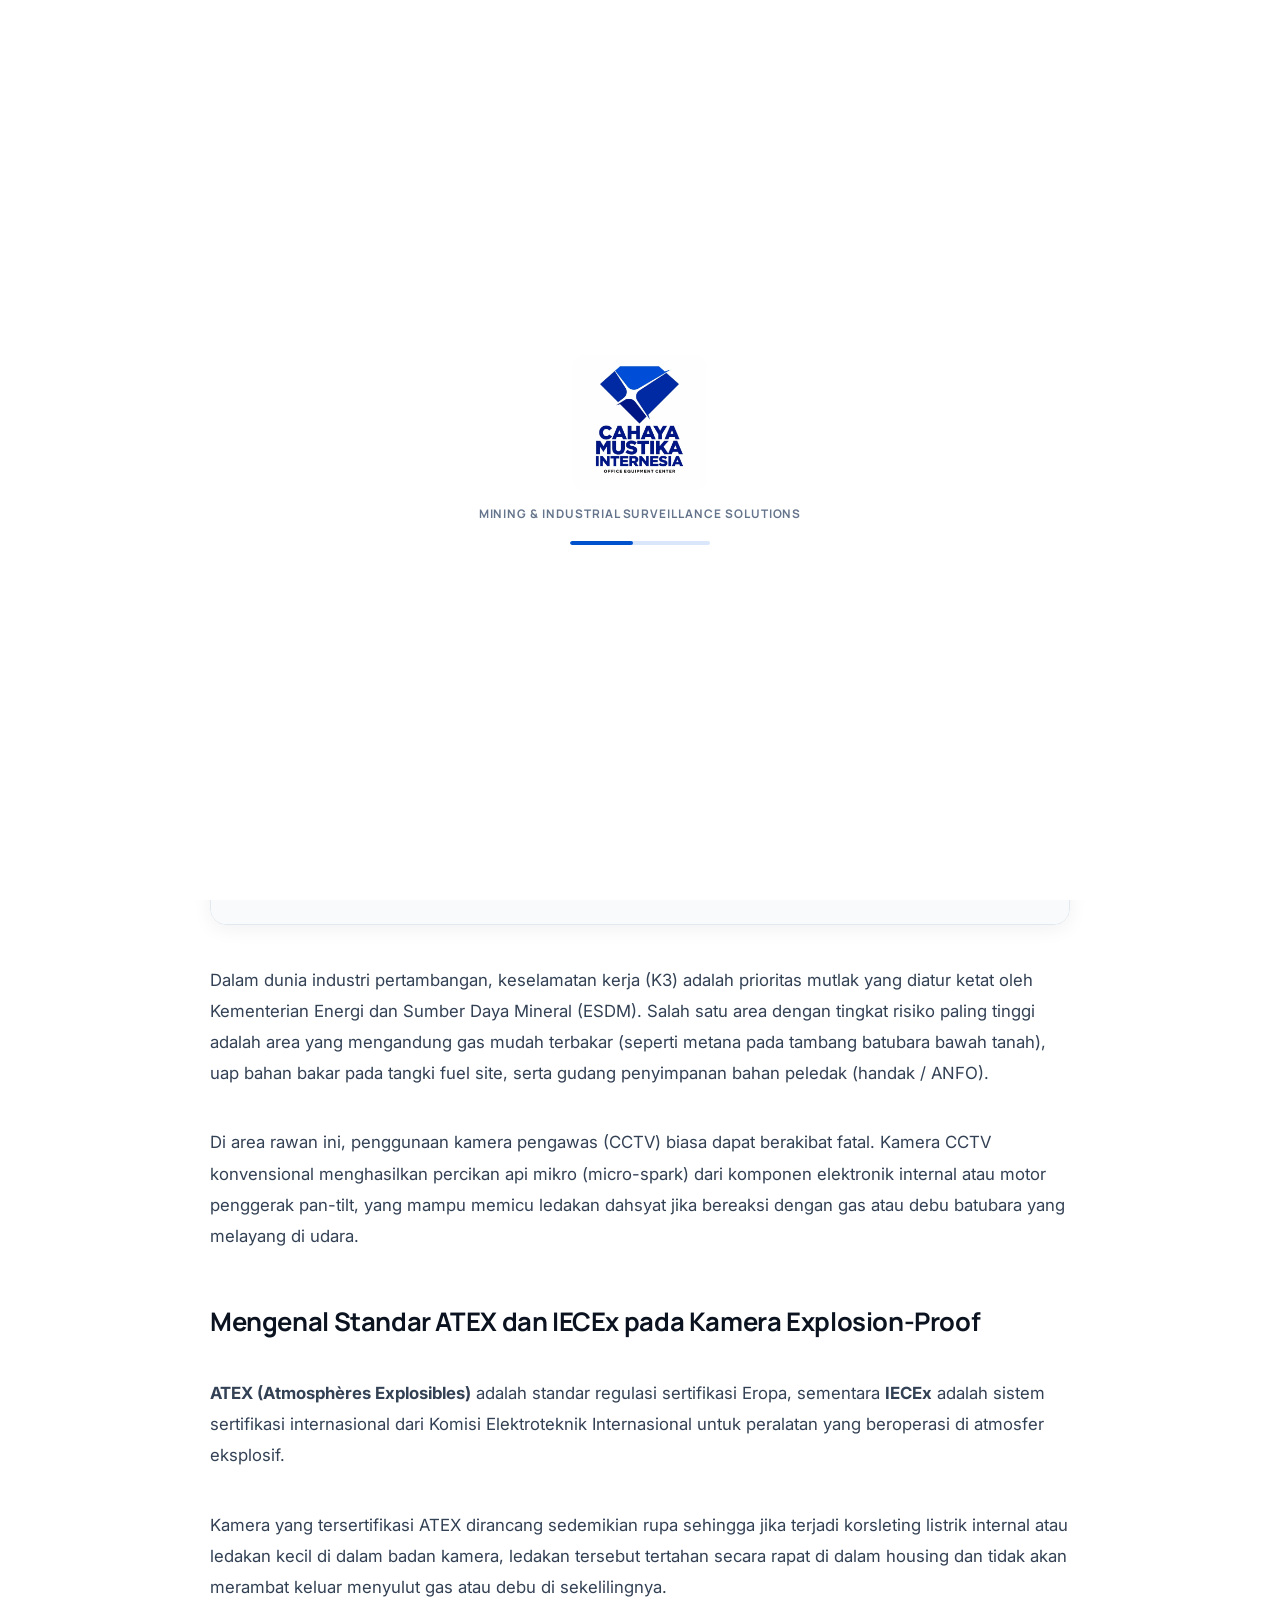
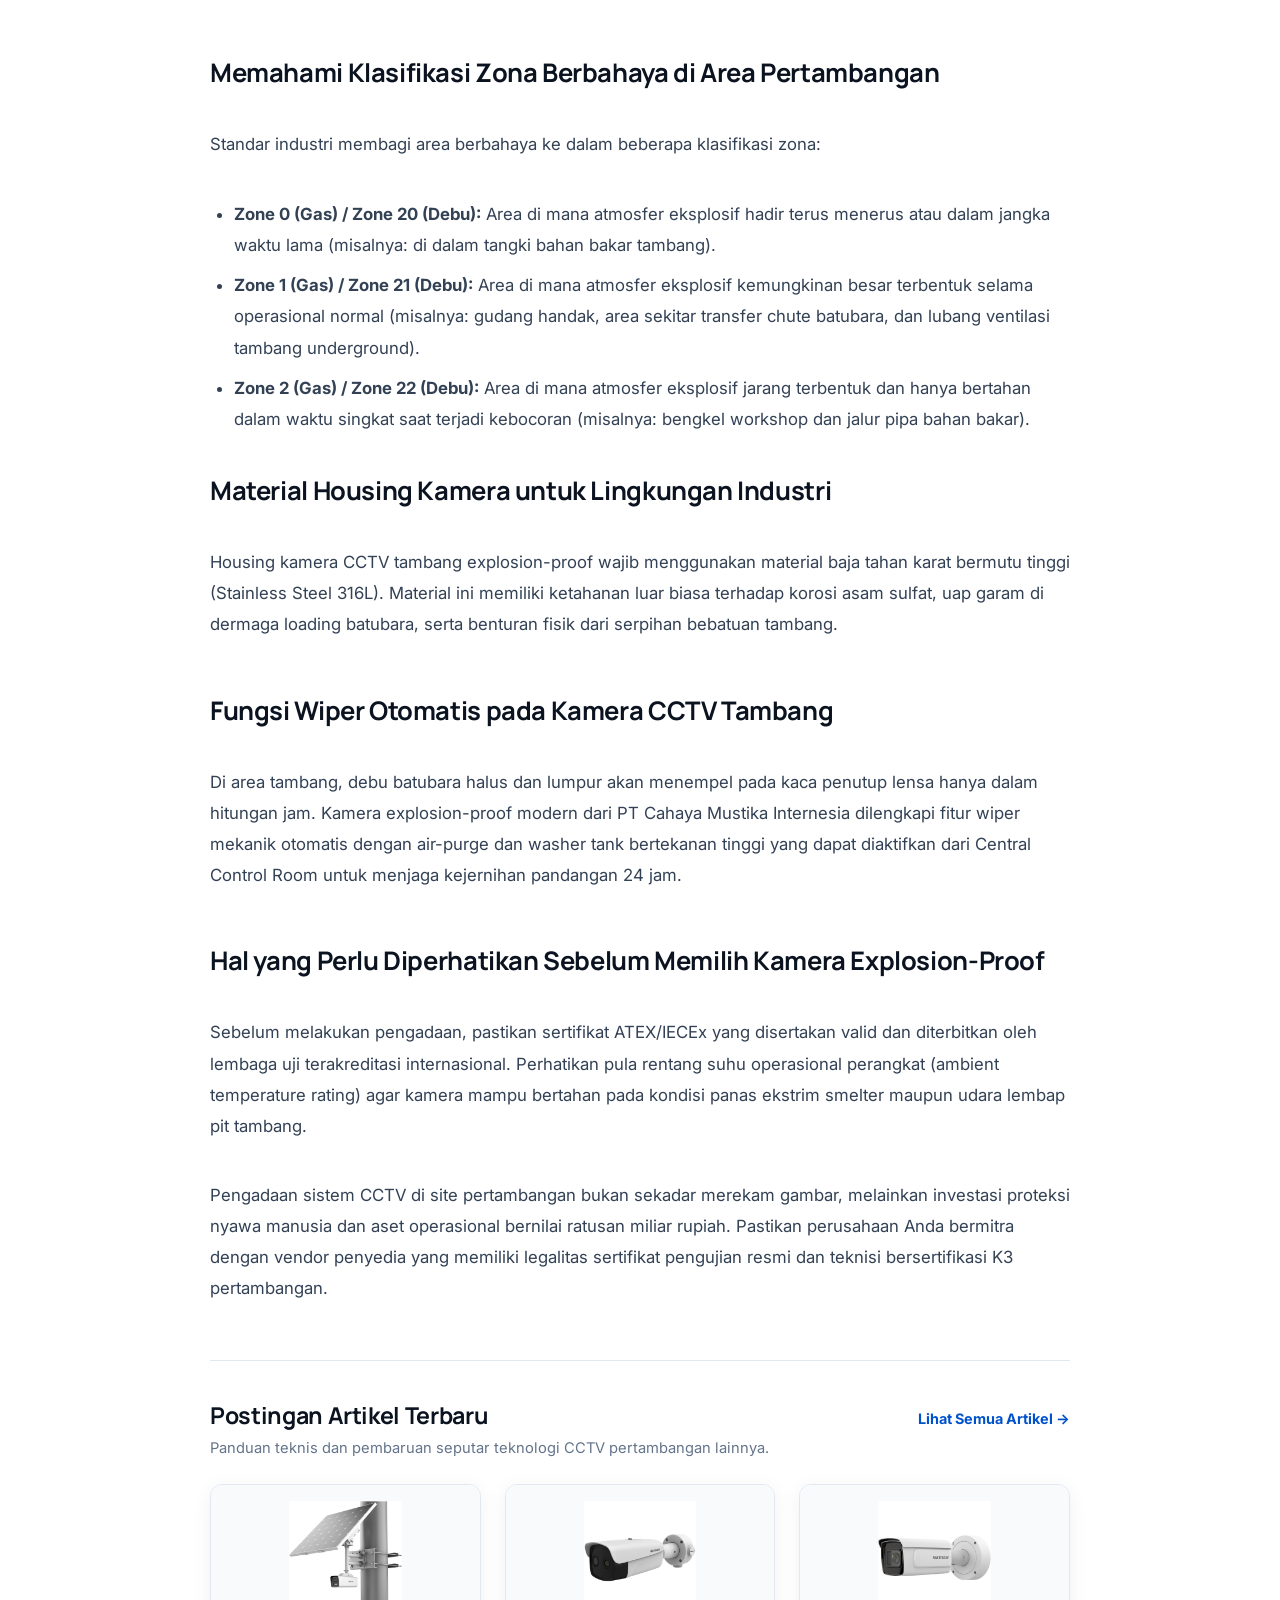
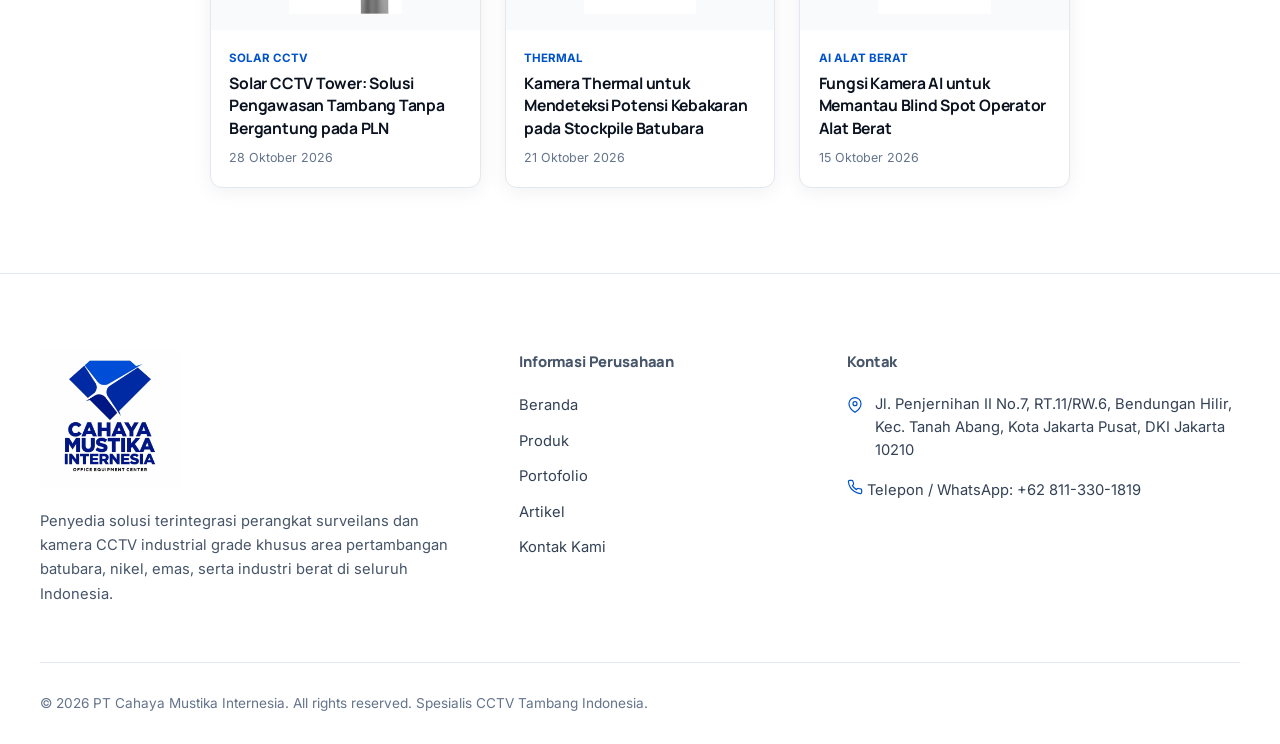
==== article-detail.html @ 7e528f2e "Add files via upload" ====
<!DOCTYPE html>
<html lang="id">
<head>
  <meta charset="UTF-8">
  <meta name="viewport" content="width=device-width, initial-scale=1.0">
  <title>Kamera Explosion-Proof ATEX untuk Area Pertambangan | Cahaya Mustika Internesia</title>
  <meta name="description" content="Pelajari standar ATEX dan IECEx, klasifikasi zona berbahaya, serta faktor pemilihan kamera Explosion-Proof untuk kebutuhan pengawasan pertambangan.">
  <link rel="icon" type="image/webp" href="assets/logo/favicon.webp">
  <link rel="preconnect" href="https://fonts.googleapis.com">
  <link rel="preconnect" href="https://fonts.gstatic.com" crossorigin>
  <link href="https://fonts.googleapis.com/css2?family=Manrope:wght@300;500;600;700;800&family=Inter:wght@400;500;600;700&display=swap" rel="stylesheet">
  <link rel="stylesheet" href="css/style.css">
  <script>try{if(!sessionStorage.getItem("cmiSplashSeen")){document.documentElement.classList.add("show-splash");sessionStorage.setItem("cmiSplashSeen","1")}}catch(e){}</script>

  <link rel="canonical" href="https://evandwika.github.io/website-cctv/article-detail.html">
  <meta name="robots" content="index, follow, max-image-preview:large">
  <meta property="og:locale" content="id_ID">
  <meta property="og:type" content="article">
  <meta property="og:site_name" content="PT Cahaya Mustika Internesia">
  <meta property="og:title" content="Kamera Explosion-Proof ATEX untuk Area Pertambangan | Cahaya Mustika Internesia">
  <meta property="og:description" content="Pelajari standar ATEX dan IECEx, klasifikasi zona berbahaya, serta faktor pemilihan kamera Explosion-Proof untuk kebutuhan pengawasan pertambangan.">
  <meta property="og:url" content="https://evandwika.github.io/website-cctv/article-detail.html">
  <meta property="og:image" content="https://evandwika.github.io/website-cctv/assets/logo/logo-footer.webp">
  <meta name="twitter:card" content="summary">
  <meta name="twitter:title" content="Kamera Explosion-Proof ATEX untuk Area Pertambangan | Cahaya Mustika Internesia">
  <meta name="twitter:description" content="Pelajari standar ATEX dan IECEx, klasifikasi zona berbahaya, serta faktor pemilihan kamera Explosion-Proof untuk kebutuhan pengawasan pertambangan.">

  <script type="application/ld+json">
[
  {
    "@context": "https://schema.org",
    "@type": "Organization",
    "name": "PT Cahaya Mustika Internesia",
    "url": "https://evandwika.github.io/website-cctv/",
    "logo": "https://evandwika.github.io/website-cctv/assets/logo/logo-navbar.webp"
  },
  {
    "@context": "https://schema.org",
    "@type": "WebPage",
    "name": "Kamera Explosion-Proof ATEX untuk Area Pertambangan | Cahaya Mustika Internesia",
    "description": "Pelajari standar ATEX dan IECEx, klasifikasi zona berbahaya, serta faktor pemilihan kamera Explosion-Proof untuk kebutuhan pengawasan pertambangan.",
    "url": "https://evandwika.github.io/website-cctv/article-detail.html",
    "inLanguage": "id-ID",
    "isPartOf": {
      "@type": "WebSite",
      "name": "PT Cahaya Mustika Internesia",
      "url": "https://evandwika.github.io/website-cctv/"
    }
  },
  {
    "@context": "https://schema.org",
    "@type": "Article",
    "headline": "Kamera Explosion-Proof ATEX untuk Area Pertambangan | Cahaya Mustika Internesia",
    "description": "Pelajari standar ATEX dan IECEx, klasifikasi zona berbahaya, serta faktor pemilihan kamera Explosion-Proof untuk kebutuhan pengawasan pertambangan.",
    "mainEntityOfPage": "https://evandwika.github.io/website-cctv/article-detail.html",
    "inLanguage": "id-ID",
    "publisher": {
      "@type": "Organization",
      "name": "PT Cahaya Mustika Internesia",
      "url": "https://evandwika.github.io/website-cctv/"
    }
  }
]
  </script>
</head>
<body>

  <!-- ================= SPLASH SCREEN (Pre-rendered for seamless page transitions) ================= -->
  <div id="splash" class="splash-screen" aria-hidden="true">
    <div class="splash-box">
      <img src="assets/logo/logo-cmi-diamond.webp" alt="PT Cahaya Mustika Internesia" class="splash-logo" width="135" height="135">
      <p class="splash-sub">Mining & Industrial Surveillance Solutions</p>
      <div class="splash-bar"></div>
    </div>
  </div>

  <!-- ================= HEADER / NAVBAR ================= -->
  <header class="nav" id="nav">
    <div class="wrap nav-in">
      <a href="index.html" class="brand" aria-label="PT Cahaya Mustika Internesia">
        <img src="assets/logo/logo-navbar.webp" alt="PT Cahaya Mustika Internesia" class="brand-logo">
      </a>

      <nav class="menu" id="menu" aria-label="Menu utama">
        <a href="index.html">Beranda</a>
        
        <a href="products.html">Produk</a>

        <a href="portfolio.html">Portofolio</a>
        <a href="articles.html" class="active" aria-current="page">Artikel</a>
        <a href="contact.html">Kontak Kami</a>
      </nav>

      <div class="nav-r">
        <a href="https://wa.me/628113301819?text=Halo%20Cahaya%20Mustika%20Internesia,%20saya%20tertarik%20dengan%20produk%20CCTV%20Tambang." target="_blank" rel="noopener noreferrer" class="btn btn-orange nav-cta">
          Konsultasi Sekarang
        </a>
        <button class="burger" id="burger" aria-label="Buka menu" aria-expanded="false">
          <i></i><i></i><i></i>
        </button>
      </div>
    </div>
  </header>

  <main style="padding-top: 72px;">
    <!-- ================= ARTICLE HEADER ================= -->
    <article class="sec">
      <div class="wrap" style="max-width: 860px;">
        <!-- Breadcrumbs -->
        <div style="display: flex; gap: 0.5rem; font-size: 0.85rem; color: var(--mute); margin-bottom: 1.5rem;">
          <a href="index.html">Beranda</a> / <a href="articles.html">Artikel</a> / <span style="color: var(--ink); font-weight: 600;">Standar ATEX CCTV Tambang</span>
        </div>

        <h1 style="font-size: clamp(2rem, 3.5vw, 2.8rem); line-height: 1.25; margin-bottom: 1.25rem;">
          Panduan Memilih Kamera CCTV Explosion-Proof untuk Area Pertambangan
        </h1>

        <div style="display: flex; align-items: center; gap: 1rem; padding-bottom: 1.75rem; border-bottom: 1px solid var(--line); margin-bottom: 2.25rem; font-size: 0.88rem;">
          <div style="width: 44px; height: 44px; border-radius: 50%; background: var(--p); color: #FFFFFF; display: flex; align-items: center; justify-content: center; font-weight: 800; font-family: var(--font-heading);">
            CMI
          </div>
          <div>
            <div style="font-weight: 700; color: var(--ink); font-family: var(--font-heading);">Oleh Tim Engineering Pertambangan PT Cahaya Mustika Internesia</div>
            <div style="color: var(--mute);">Diterbitkan pada 02 November 2026</div>
          </div>
        </div>

        <!-- Featured Image -->
        <div style="border-radius: 16px; overflow: hidden; margin-bottom: 2.5rem; box-shadow: var(--sh); border: 1px solid var(--line);">
          <img src="assets/produk/DS-2DY9236I-CWX(T5316L)/gambar1.webp" class="thumb-product" alt="Kamera CCTV Explosion Proof ATEX Tambang" style="width: 100%; height: auto;" />
        </div>

        <!-- Body Content -->
        <div style="font-size: 1.05rem; line-height: 1.85; color: var(--ink-secondary); display: flex; flex-direction: column; gap: 1.5rem;">
          <p>
            Dalam dunia industri pertambangan, keselamatan kerja (K3) adalah prioritas mutlak yang diatur ketat oleh Kementerian Energi dan Sumber Daya Mineral (ESDM). Salah satu area dengan tingkat risiko paling tinggi adalah area yang mengandung gas mudah terbakar (seperti metana pada tambang batubara bawah tanah), uap bahan bakar pada tangki fuel site, serta gudang penyimpanan bahan peledak (handak / ANFO).
          </p>

          <p>
            Di area rawan ini, penggunaan kamera pengawas (CCTV) biasa dapat berakibat fatal. Kamera CCTV konvensional menghasilkan percikan api mikro (micro-spark) dari komponen elektronik internal atau motor penggerak pan-tilt, yang mampu memicu ledakan dahsyat jika bereaksi dengan gas atau debu batubara yang melayang di udara.
          </p>

          <h2 style="font-size: 1.6rem; color: var(--ink); margin-top: 1rem;">Mengenal Standar ATEX dan IECEx pada Kamera Explosion-Proof</h2>
          <p>
            <strong>ATEX (Atmosphères Explosibles)</strong> adalah standar regulasi sertifikasi Eropa, sementara <strong>IECEx</strong> adalah sistem sertifikasi internasional dari Komisi Elektroteknik Internasional untuk peralatan yang beroperasi di atmosfer eksplosif.
          </p>
          <p>
            Kamera yang tersertifikasi ATEX dirancang sedemikian rupa sehingga jika terjadi korsleting listrik internal atau ledakan kecil di dalam badan kamera, ledakan tersebut tertahan secara rapat di dalam housing dan tidak akan merambat keluar menyulut gas atau debu di sekelilingnya.
          </p>

          <h2 style="font-size: 1.6rem; color: var(--ink); margin-top: 1rem;">Memahami Klasifikasi Zona Berbahaya di Area Pertambangan</h2>
          <p>
            Standar industri membagi area berbahaya ke dalam beberapa klasifikasi zona:
          </p>
          <ul style="padding-left: 1.5rem; display: flex; flex-direction: column; gap: 0.6rem;">
            <li><strong>Zone 0 (Gas) / Zone 20 (Debu):</strong> Area di mana atmosfer eksplosif hadir terus menerus atau dalam jangka waktu lama (misalnya: di dalam tangki bahan bakar tambang).</li>
            <li><strong>Zone 1 (Gas) / Zone 21 (Debu):</strong> Area di mana atmosfer eksplosif kemungkinan besar terbentuk selama operasional normal (misalnya: gudang handak, area sekitar transfer chute batubara, dan lubang ventilasi tambang underground).</li>
            <li><strong>Zone 2 (Gas) / Zone 22 (Debu):</strong> Area di mana atmosfer eksplosif jarang terbentuk dan hanya bertahan dalam waktu singkat saat terjadi kebocoran (misalnya: bengkel workshop dan jalur pipa bahan bakar).</li>
          </ul>

          <h2 style="font-size: 1.6rem; color: var(--ink); margin-top: 1rem;">Material Housing Kamera untuk Lingkungan Industri</h2>
          <p>
            Housing kamera CCTV tambang explosion-proof wajib menggunakan material baja tahan karat bermutu tinggi (Stainless Steel 316L). Material ini memiliki ketahanan luar biasa terhadap korosi asam sulfat, uap garam di dermaga loading batubara, serta benturan fisik dari serpihan bebatuan tambang.
          </p>

          <h2 style="font-size: 1.6rem; color: var(--ink); margin-top: 1rem;">Fungsi Wiper Otomatis pada Kamera CCTV Tambang</h2>
          <p>
            Di area tambang, debu batubara halus dan lumpur akan menempel pada kaca penutup lensa hanya dalam hitungan jam. Kamera explosion-proof modern dari PT Cahaya Mustika Internesia dilengkapi fitur wiper mekanik otomatis dengan air-purge dan washer tank bertekanan tinggi yang dapat diaktifkan dari Central Control Room untuk menjaga kejernihan pandangan 24 jam.
          </p>

          <h2 style="font-size: 1.6rem; color: var(--ink); margin-top: 1rem;">Hal yang Perlu Diperhatikan Sebelum Memilih Kamera Explosion-Proof</h2>
          <p>
            Sebelum melakukan pengadaan, pastikan sertifikat ATEX/IECEx yang disertakan valid dan diterbitkan oleh lembaga uji terakreditasi internasional. Perhatikan pula rentang suhu operasional perangkat (ambient temperature rating) agar kamera mampu bertahan pada kondisi panas ekstrim smelter maupun udara lembap pit tambang.
          </p>
          <p>
            Pengadaan sistem CCTV di site pertambangan bukan sekadar merekam gambar, melainkan investasi proteksi nyawa manusia dan aset operasional bernilai ratusan miliar rupiah. Pastikan perusahaan Anda bermitra dengan vendor penyedia yang memiliki legalitas sertifikat pengujian resmi dan teknisi bersertifikasi K3 pertambangan.
          </p>
        </div>

        <!-- Postingan Artikel Terbaru Section -->
        <div style="margin-top: 3.5rem; padding-top: 2.5rem; border-top: 1px solid var(--line);">
          <div style="display: flex; justify-content: space-between; align-items: baseline; margin-bottom: 1.5rem; flex-wrap: wrap; gap: 0.5rem;">
            <div>
              <h2 style="font-size: 1.45rem; color: var(--ink); margin: 0 0 0.35rem;">Postingan Artikel Terbaru</h2>
              <p style="font-size: 0.92rem; color: var(--mute); margin: 0;">Panduan teknis dan pembaruan seputar teknologi CCTV pertambangan lainnya.</p>
            </div>
            <a href="articles.html" style="font-size: 0.9rem; font-weight: 700; color: #0052CC; text-decoration: none;">
              Lihat Semua Artikel &rarr;
            </a>
          </div>

          <div style="display: grid; grid-template-columns: repeat(auto-fit, minmax(250px, 1fr)); gap: 1.5rem;">
            <!-- Card 1: Solar CCTV -->
            <a href="article-detail.html?slug=solar-cctv-pit-tambang" class="recent-article-card" style="text-decoration: none; background: #FFFFFF; border: 1px solid var(--line); border-radius: 12px; overflow: hidden; display: flex; flex-direction: column; box-shadow: var(--sh);">
              <div style="height: 145px; overflow: hidden; background: #0B1320;">
                <img src="assets/produk/DS-2XS6A47G1-LSC36S80/gambar1.webp" class="thumb-product" alt="Solar CCTV Tower" style="width: 100%; height: 100%; object-fit: cover;" loading="lazy">
              </div>
              <div style="padding: 1.15rem; flex: 1; display: flex; flex-direction: column;">
                <span style="font-size: 0.72rem; font-weight: 700; color: #0052CC; text-transform: uppercase; margin-bottom: 4px;">Solar CCTV</span>
                <h3 style="font-size: 0.98rem; line-height: 1.45; color: var(--ink); margin: 0 0 8px; font-family: var(--font-heading);">Solar CCTV Tower: Solusi Pengawasan Tambang Tanpa Bergantung pada PLN</h3>
                <span style="font-size: 0.78rem; color: var(--mute); margin-top: auto;">28 Oktober 2026</span>
              </div>
            </a>

            <!-- Card 2: Thermal -->
            <a href="article-detail.html?slug=thermal-stockpile-batubara" class="recent-article-card" style="text-decoration: none; background: #FFFFFF; border: 1px solid var(--line); border-radius: 12px; overflow: hidden; display: flex; flex-direction: column; box-shadow: var(--sh);">
              <div style="height: 145px; overflow: hidden; background: #0B1320;">
                <img src="assets/produk/DS-2TD2667T-15P/gambar1.webp" class="thumb-product" alt="Kamera Thermal Stockpile" style="width: 100%; height: 100%; object-fit: cover;" loading="lazy">
              </div>
              <div style="padding: 1.15rem; flex: 1; display: flex; flex-direction: column;">
                <span style="font-size: 0.72rem; font-weight: 700; color: #0052CC; text-transform: uppercase; margin-bottom: 4px;">Thermal</span>
                <h3 style="font-size: 0.98rem; line-height: 1.45; color: var(--ink); margin: 0 0 8px; font-family: var(--font-heading);">Kamera Thermal untuk Mendeteksi Potensi Kebakaran pada Stockpile Batubara</h3>
                <span style="font-size: 0.78rem; color: var(--mute); margin-top: auto;">21 Oktober 2026</span>
              </div>
            </a>

            <!-- Card 3: AI Alat Berat -->
            <a href="article-detail.html?slug=fleet-ai-alat-berat" class="recent-article-card" style="text-decoration: none; background: #FFFFFF; border: 1px solid var(--line); border-radius: 12px; overflow: hidden; display: flex; flex-direction: column; box-shadow: var(--sh);">
              <div style="height: 145px; overflow: hidden; background: #0B1320;">
                <img src="assets/produk/iDS-2CD7A46G0P-IZHS(Y)/gambar1.webp" class="thumb-product" alt="Kamera AI Alat Berat" style="width: 100%; height: 100%; object-fit: cover;" loading="lazy">
              </div>
              <div style="padding: 1.15rem; flex: 1; display: flex; flex-direction: column;">
                <span style="font-size: 0.72rem; font-weight: 700; color: #0052CC; text-transform: uppercase; margin-bottom: 4px;">AI Alat Berat</span>
                <h3 style="font-size: 0.98rem; line-height: 1.45; color: var(--ink); margin: 0 0 8px; font-family: var(--font-heading);">Fungsi Kamera AI untuk Memantau Blind Spot Operator Alat Berat</h3>
                <span style="font-size: 0.78rem; color: var(--mute); margin-top: auto;">15 Oktober 2026</span>
              </div>
            </a>
          </div>
        </div>
      </div>
    </article>
  </main>

  <!-- ================= FOOTER ================= -->
  <footer class="foot">
    <div class="wrap foot-in">
      <div>
        <img src="assets/logo/logo-cmi-diamond.webp" alt="PT Cahaya Mustika Internesia" class="flogo" loading="lazy">
        <p>
          Penyedia solusi terintegrasi perangkat surveilans dan kamera CCTV industrial grade khusus area pertambangan batubara, nikel, emas, serta industri berat di seluruh Indonesia.
        </p>
      </div>

      <div>
        <p class="ftitle">Informasi Perusahaan</p>
        <a href="index.html">Beranda</a>
        <a href="products.html">Produk</a>
        <a href="portfolio.html">Portofolio</a>
        <a href="articles.html">Artikel</a>
        <a href="contact.html">Kontak Kami</a>
      </div>

      <div>
        <p class="ftitle">Kontak</p>
        <div class="ci">
          <svg width="16" height="16" viewBox="0 0 24 24" fill="none" stroke="currentColor" stroke-width="1.8"><path d="M21 10c0 7-9 13-9 13s-9-6-9-13a9 9 0 0 1 18 0z"/><circle cx="12" cy="10" r="3"/></svg>
          <span>Jl. Penjernihan II No.7, RT.11/RW.6, Bendungan Hilir, Kec. Tanah Abang, Kota Jakarta Pusat, DKI Jakarta 10210</span>
        </div>
        <a href="https://wa.me/628113301819" target="_blank" rel="noopener noreferrer" class="ci">
          <svg width="16" height="16" viewBox="0 0 24 24" fill="none" stroke="currentColor" stroke-width="1.8"><path d="M22 16.92v3a2 2 0 0 1-2.18 2 19.79 19.79 0 0 1-8.63-3.07 19.5 19.5 0 0 1-6-6 19.79 19.79 0 0 1-3.07-8.67A2 2 0 0 1 4.11 2h3a2 2 0 0 1 2 1.72 12.84 12.84 0 0 0 .7 2.81 2 2 0 0 1-.45 2.11L8.09 9.91a16 16 0 0 0 6 6l1.27-1.27a2 2 0 0 1 2.11-.45 12.84 12.84 0 0 0 2.81.7A2 2 0 0 1 22 16.92z"/></svg>
          <span>Telepon / WhatsApp: +62 811-330-1819</span>
        </a>
      </div>
    </div>

    <div class="wrap copy">
      <span>&copy; <span id="yr"></span> PT Cahaya Mustika Internesia. All rights reserved. Spesialis CCTV Tambang Indonesia.</span>
    </div>
  </footer>

  <script src="js/splash.js"></script>
  <script src="js/main.js"></script>
</body>
</html>
---- css/style.css ----
/* ==========================================================================
   PT CAHAYA MUSTIKA INTERNESIA - CCTV KHUSUS PERTAMBANGAN
   Sistem Desain Heavy Manufacturing & Industrial Surveillance Technology:
   - Kepercayaan & Kekuatan (Trust & Strength): Deep Industrial Obsidian Titanium (#0B1320)
   - Teknologi & Presisi (Technology & Precision): Engineering Cobalt Blue (#0052CC) & Cyan (#0284C7)
   - Aksi & Visibilitas Keselamatan (Action & Safety Power): Industrial Safety Amber (#D97706 / #EA580C)
   - Permukaan Teknis (Technical Surfaces): Crisp White (#FFFFFF) & Slate (#F8FAFC, #F1F5F9)
   Font: Manrope (Headings) & Inter (Body Text)
   ========================================================================== */


:root {
  /* Surface & Base */
  --bg: #FFFFFF;
  --alt: #F8FAFC;
  --alt-2: #F1F5F9;
  --card: #FFFFFF;
  --card-hover: #FFFFFF;
  --nav: rgba(255, 255, 255, 0.96);

  /* Manufacturing Color Palette: Deep Obsidian Titanium & Professional Slate */
  --ink: #0B1320;             /* Deep Industrial Obsidian for supreme authority & strength */
  --ink-secondary: #334155;   /* High-contrast neutral slate for body text */
  --navy: #0B1320;            /* Heavy Titanium Slate RGB(11, 19, 32) */
  --mute: #64748B;            /* Muted Gray for dates & metadata */
  --line: #E2E8F0;            /* Crisp technical border line */
  --line-strong: #CBD5E1;     /* Reinforced equipment border */

  /* Precision Technology Blue (Matching CMI Blue Diamond & Surveillance Signals) */
  --p: #0052CC;               /* Core Precision Engineering Blue RGB(0, 82, 204) */
  --p2: #0747A6;              /* Deep Engineering Cobalt */
  --p-hover: #003DA5;         /* Deep Hover Blue */
  --tech-cyan: #0284C7;       /* High-Tech Sensor / AI Highlight */
  --tech-glow: #38BDF8;       /* Live Radar / Sensor Glow */
  --soft: #EFF6FF;            /* Soft Precision Blue Surface */
  --soft-border: #BFDBFE;

  /* Accent: Industrial Safety Amber, reserved for primary actions (CTA) */
  --accent: #D97706;
  --accent-hover: #B45309;
  --accent-active: #92400E;
  --accent-shadow: 0 2px 8px rgba(180, 83, 9, 0.18);

  /* Functional Status */
  --wa: #25D366;
  --wa-dark: #1EBE5D;
  --success: #10B981;
  --danger: #EF4444;

  /* Typography */
  --font-heading: 'Manrope', system-ui, -apple-system, BlinkMacSystemFont, "Segoe UI", Roboto, sans-serif;
  --font-body: 'Inter', system-ui, -apple-system, BlinkMacSystemFont, "Segoe UI", Roboto, sans-serif;

  /* UI Tokens */
  --r: 10px;
  --r-lg: 14px;
  --r-pill: 999px;
  --sh-sm: 0 2px 8px rgba(11, 19, 32, 0.04);
  --sh: 0 4px 20px rgba(11, 19, 32, 0.06);
  --sh-lg: 0 16px 36px rgba(0, 82, 204, 0.12);
  --transition: all 0.24s cubic-bezier(0.16, 1, 0.3, 1);
}

/* Base & Reset */
*, *::before, *::after {
  box-sizing: border-box;
  margin: 0;
  padding: 0;
}

html {
  scroll-behavior: smooth;
  scroll-padding-top: 76px;
  font-size: 16px;
}

body {
  font-family: var(--font-body);
  background: var(--bg);
  color: var(--ink-secondary);
  line-height: 1.65;
  overflow-x: hidden;
  -webkit-font-smoothing: antialiased;
}

h1, h2, h3, h4, h5, h6 {
  font-family: var(--font-heading);
  color: var(--ink);
  font-weight: 700;
  line-height: 1.25;
  letter-spacing: -0.015em;
}

p {
  margin-bottom: 0.9rem;
}

p:last-child {
  margin-bottom: 0;
}

img {
  max-width: 100%;
  height: auto;
  display: block;
}

a {
  color: inherit;
  text-decoration: none;
  transition: var(--transition);
}

button, input, select, textarea {
  font: inherit;
  color: inherit;
}

.wrap {
  width: min(1200px, 100% - 40px);
  margin-inline: auto;
}

/* ==========================================================================
   HEADER / NAVBAR (Sticky White Frosted Glass)
   ========================================================================== */
.nav {
  position: fixed;
  top: 0;
  left: 0;
  right: 0;
  z-index: 1000;
  background: var(--nav);
  backdrop-filter: blur(14px);
  -webkit-backdrop-filter: blur(14px);
  border-bottom: 1px solid var(--line);
  box-shadow: none !important;
  transition: border-color 0.25s, background 0.25s;
}

.nav.sc {
  border-color: var(--line);
  box-shadow: none !important;
}

.nav-in {
  display: flex;
  align-items: center;
  justify-content: space-between;
  height: 72px;
  gap: 16px;
}

.brand {
  display: flex;
  align-items: center;
  gap: 12px;
  line-height: 1;
}

.brand-logo {
  display: block;
  width: 168px;
  height: auto;
  max-height: 46px;
  object-fit: contain;
}

.brand-tag {
  display: inline-block;
  font-family: var(--font-heading);
  font-size: 0.72rem;
  font-weight: 800;
  letter-spacing: 0.05em;
  text-transform: uppercase;
  background: var(--alt);
  color: var(--ink);
  border: 1px solid var(--line-strong);
  padding: 3px 8px;
  border-radius: 4px;
}

.menu {
  display: flex;
  align-items: center;
  gap: 6px;
}

.menu > a:not(.btn),
.dd-btn {
  padding: 8px 14px;
  font-size: 0.92rem;
  font-weight: 600;
  color: var(--mute);
  background: transparent !important;
  border: 0;
  cursor: pointer;
  border-radius: 6px;
  box-shadow: none !important;
  transition: color 0.2s;
  display: inline-flex;
  align-items: center;
  gap: 6px;
}

.menu > a:not(.btn):hover,
.dd-btn:hover,
.dd:hover .dd-btn {
  color: var(--p);
  background: transparent !important;
  box-shadow: none !important;
}

.menu > a.active,
.dd-btn.active,
.dd.active > .dd-btn {
  color: var(--p) !important;
  background: transparent !important;
  box-shadow: none !important;
  font-weight: 700;
}

.dd {
  position: relative;
}

.dd-btn svg {
  transition: transform 0.2s;
}

.dd-list {
  position: absolute;
  top: 100%;
  left: 0;
  min-width: 260px;
  padding: 8px;
  background: #FFFFFF;
  border: 1px solid var(--line);
  border-radius: var(--r);
  box-shadow: 0 12px 32px rgba(15, 23, 42, 0.12);
  opacity: 0;
  visibility: hidden;
  transform: translateY(8px);
  transition: all 0.2s ease;
  z-index: 1010;
}

.dd-list a {
  display: flex;
  align-items: center;
  justify-content: space-between;
  padding: 10px 14px;
  font-size: 0.88rem;
  font-weight: 600;
  border-radius: 6px;
  color: var(--ink);
  transition: background 0.2s, color 0.2s;
}

.dd-list a:hover {
  background: var(--soft);
  color: var(--p);
}

.dd:hover .dd-list,
.dd.open .dd-list {
  opacity: 1;
  visibility: visible;
  transform: translateY(4px);
}

.dd:hover .dd-btn svg,
.dd.open .dd-btn svg {
  transform: rotate(180deg);
}

.nav-r {
  display: flex;
  align-items: center;
  gap: 12px;
}

.burger {
  display: none;
  flex-direction: column;
  justify-content: center;
  align-items: center;
  gap: 5px;
  width: 40px;
  height: 40px;
  border-radius: 8px;
  border: 1px solid var(--line);
  background: #FFFFFF;
  cursor: pointer;
  padding: 0;
}

.burger i {
  display: block;
  width: 20px;
  height: 2px;
  background: var(--ink);
  transition: 0.25s;
}

.burger[aria-expanded="true"] i:nth-child(1) {
  transform: translateY(7px) rotate(45deg);
}
.burger[aria-expanded="true"] i:nth-child(2) {
  opacity: 0;
}
.burger[aria-expanded="true"] i:nth-child(3) {
  transform: translateY(-7px) rotate(-45deg);
}

/* ==========================================================================
   BUTTONS (Industrial Safety Amber, Precision Blue, Obsidian Titanium, WhatsApp)
   Sistem Pewarnaan Heavy Manufacturing:
   - Konsultasi Sekarang / Action: Industrial Safety Amber (#D97706 / #EA580C)
   - Lihat Produk / Detail: White Surface, Border & Text Precision Blue (#0052CC)
   - Lihat Proyek / Otoritas: Obsidian Titanium (#0B1320), Hover (#0052CC)
   - WhatsApp: Emerald Official (#25D366), Hover (#1EBE5D)
   ========================================================================== */
.btn {
  display: inline-flex;
  align-items: center;
  justify-content: center;
  gap: 8px;
  padding: 11px 22px;
  border-radius: 8px;
  font-family: var(--font-heading);
  font-size: 0.92rem;
  font-weight: 700;
  border: 1px solid transparent;
  cursor: pointer;
  transition: var(--transition);
  text-align: center;
  white-space: nowrap;
}

.btn:hover {
  transform: translateY(-2px);
}

/* Industrial Safety Amber Primary Button (Manufacturing High-Viz Action) */
.btn-orange,
.btn-primary,
.nav-cta {
  background: var(--accent) !important;
  color: #FFFFFF !important;
  font-weight: 700;
  border: 1px solid transparent;
  box-shadow: 0 2px 8px rgba(180, 83, 9, 0.18);
  transition: all 0.25s ease;
}

.btn-orange:hover,
.btn-primary:hover,
.nav-cta:hover {
  background: var(--accent-hover) !important;
  color: #FFFFFF !important;
  transform: translateY(-2px);
  box-shadow: 0 6px 16px rgba(180, 83, 9, 0.24);
}

.btn-orange:active,
.btn-primary:active,
.nav-cta:active {
  background: var(--accent-active) !important;
  transform: translateY(0);
}

.nav-cta {
  padding: 10px 20px;
  font-size: 0.88rem;
  border-radius: 8px;
}

/* Secondary Hero Button: Transparan dengan Border Putih (Industrial Precision Outline) */
.btn-trans-white {
  background: rgba(255, 255, 255, 0.06);
  color: #FFFFFF;
  border: 1.5px solid rgba(255, 255, 255, 0.85);
  font-weight: 700;
  transition: all 0.25s ease;
}

.btn-trans-white:hover {
  background: rgba(255, 255, 255, 0.16);
  border-color: #FFFFFF;
  color: #FFFFFF;
  transform: translateY(-2px);
}

/* Deep Obsidian Titanium Button (Manufacturing Authority & Proyek) */
.btn-navy {
  background-color: #0B1320 !important;
  color: #FFFFFF !important;
  font-weight: 700;
  border: 1.5px solid #1E293B;
  padding: 12px 28px;
  border-radius: 8px;
  transition: all 0.25s ease;
}

.btn-navy:hover {
  background-color: #0052CC !important;
  border-color: #0052CC !important;
  color: #FFFFFF !important;
  transform: translateY(-2px);
  box-shadow: 0 6px 18px rgba(0, 82, 204, 0.28);
}

/* Button Lihat Produk / Detail (Background Putih, Precision Engineering Blue #0052CC) */
.btn-p,
.btn-detail {
  background: #FFFFFF !important;
  color: #0052CC !important;
  font-weight: 700;
  border: 1.5px solid #0052CC !important;
  box-shadow: 0 2px 6px rgba(0, 82, 204, 0.08);
  transition: all 0.25s ease;
}

.btn-p:hover,
.btn-detail:hover {
  background: #EFF6FF !important;
  color: #0747A6 !important;
  border-color: #0747A6 !important;
  transform: translateY(-2px);
  box-shadow: 0 4px 14px rgba(0, 82, 204, 0.18);
}

.btn-p:active,
.btn-detail:active {
  background: #DBEAFE !important;
  color: #003DA5 !important;
  border-color: #003DA5 !important;
  transform: translateY(0);
}

/* Outline Buttons */
.btn-o {
  background: #FFFFFF;
  border: 1.5px solid var(--p);
  color: var(--p);
  font-weight: 700;
}

.btn-o:hover {
  background: var(--soft);
  border-color: var(--p2);
  color: var(--p2);
  transform: translateY(-2px);
}

.btn-o-gold {
  background: #FFFFFF;
  border: 1.5px solid var(--p);
  color: var(--p);
}

.btn-o-gold:hover {
  background: var(--soft);
  border-color: var(--p2);
  color: var(--p2);
}

/* White Button */
.btn-w {
  background: #FFFFFF;
  color: var(--p);
  box-shadow: 0 6px 18px rgba(0, 0, 0, 0.1);
}

.btn-w:hover {
  background: #F8FAFC;
  color: var(--p2);
}

/* WhatsApp Buttons (PDF: Background #25D366, Teks Putih, Hover Hijau Lebih Gelap) */
.btn-wa {
  background: #25D366;
  color: #FFFFFF;
  box-shadow: 0 4px 14px rgba(37, 211, 102, 0.28);
  transition: all 0.25s ease;
}

.btn-wa:hover {
  background: #128C7E;
  color: #FFFFFF;
  transform: translateY(-2px);
}

.btn-wa-sm {
  background: #25D366;
  color: #FFFFFF;
  border: 1px solid #25D366;
  padding: 8px 16px;
  font-size: 0.86rem;
  border-radius: 6px;
  font-weight: 700;
  display: inline-flex;
  align-items: center;
  gap: 6px;
  transition: all 0.25s ease;
}

.btn-wa-sm:hover {
  background: #128C7E;
  border-color: #128C7E;
  color: #FFFFFF;
  transform: translateY(-2px);
}

.btn-sm {
  padding: 8px 16px;
  font-size: 0.84rem;
}

.nav-cta {
  padding: 9px 18px;
  font-size: 0.88rem;
}

/* ==========================================================================
   TYPOGRAPHY ELEMENTS (Eyebrows, Headings, Subtitles)
   ========================================================================== */
.eyebrow {
  display: inline-flex;
  align-items: center;
  gap: 8px;
  font-family: var(--font-heading);
  font-size: 0.78rem;
  font-weight: 800;
  text-transform: uppercase;
  letter-spacing: 0.08em;
  padding: 5px 14px;
  border-radius: var(--r-pill);
  margin-bottom: 1rem;
}

.eyebrow-blue {
  display: none !important;
}

.eyebrow-gold {
  display: none !important;
}

.eyebrow-hero {
  background: rgba(255, 255, 255, 0.16);
  color: #FFFFFF;
  border: 1px solid rgba(212, 175, 55, 0.5);
  backdrop-filter: blur(6px);
}

.head {
  margin-bottom: 3.5rem;
}

.head.ctr,
.ctr {
  text-align: center;
  max-width: 820px;
  margin-inline: auto;
}

.head h2,
.sec h2 {
  font-size: clamp(2rem, 3.2vw, 2.75rem);
  margin-bottom: 1rem;
}

.sub {
  font-size: 1.05rem;
  color: var(--mute);
  line-height: 1.7;
}

/* ==========================================================================
   PAGE TRANSITION / SPLASH SCREEN (CMI INDUSTRIAL THEME)
   ========================================================================== */
/* Splash only appears on the first page of a visit (class set in <head>) */
#splash,
.splash-screen {
  display: none !important;
}

html.show-splash #splash,
html.show-splash .splash-screen {
  display: flex !important;
  position: fixed;
  inset: 0;
  z-index: 999999;
  background: #FFFFFF;
  align-items: center;
  justify-content: center;
  opacity: 1;
  visibility: visible;
  transition: opacity 0.35s cubic-bezier(0.16, 1, 0.3, 1), visibility 0.35s ease;
  pointer-events: all;
}

#splash.fade-out,
.splash-screen.fade-out {
  opacity: 0;
  visibility: hidden;
  pointer-events: none;
}

.splash-box {
  text-align: center;
  padding: 24px;
  display: flex;
  flex-direction: column;
  align-items: center;
  animation: splashFadeIn 0.35s ease both;
}

.splash-logo {
  width: 135px;
  height: 135px;
  object-fit: contain;
  margin-bottom: 14px;
  display: block;
  border-radius: 12px;
}

.splash-sub {
  font-family: var(--font-heading);
  font-size: 0.74rem;
  font-weight: 700;
  color: var(--mute);
  letter-spacing: 0.08em;
  text-transform: uppercase;
  margin-bottom: 18px;
}

.splash-bar {
  display: block;
  width: 140px;
  height: 4px;
  background: rgba(7, 88, 217, 0.15);
  position: relative;
  overflow: hidden;
  border-radius: 99px;
}

.splash-bar::after {
  content: "";
  position: absolute;
  inset: 0;
  width: 45%;
  background: var(--p);
  border-radius: 99px;
  animation: splashLoad 0.85s ease-in-out infinite;
}

@keyframes splashFadeIn {
  from { opacity: 0; transform: translateY(6px); }
  to { opacity: 1; transform: translateY(0); }
}

@keyframes splashLoad {
  from { transform: translateX(-100%); }
  to { transform: translateX(260%); }
}

@media (prefers-reduced-motion: reduce) {
  .splash-bar::after { animation: none; width: 100%; }
  .splash-box { animation: none; }
}

/* ==========================================================================
   PAGE HEADER / SUBPAGE BANNER (Clean White Theme)
   ========================================================================== */
.page-header {
  background: #FFFFFF;
  color: var(--ink);
  padding: 65px 0 45px;
  border-bottom: 1px solid var(--line);
}

.page-header h1 {
  color: #0B1320 !important;
  font-size: clamp(2.1rem, 3.4vw, 2.85rem);
  font-weight: 800;
  margin-bottom: 0.75rem;
  letter-spacing: -0.02em;
}

.page-header h2 {
  color: #0052CC !important;
  font-size: 1.22rem;
  font-weight: 700;
  margin-bottom: 0.65rem;
}

.page-header .sub {
  color: #475569 !important;
  font-size: 1.02rem;
  max-width: 780px;
  margin-inline: auto;
  line-height: 1.65;
}

/* ==========================================================================
   HERO MINING SECTION (Modern 2-Column Split Showcase)
   ========================================================================== */
.hero-mining {
  position: relative;
  min-height: 88vh;
  padding: 135px 0 95px;
  display: flex;
  align-items: center;
  background-color: #0B1320;
  background-image: 
    linear-gradient(90deg, rgba(11, 19, 32, 0.96) 0%, rgba(11, 19, 32, 0.86) 42%, rgba(11, 19, 32, 0.42) 80%, rgba(11, 19, 32, 0.2) 100%),
    url('../assets/hero/gambar-beranda.webp');
  background-size: cover;
  background-position: center right;
  background-repeat: no-repeat;
  color: #FFFFFF;
  overflow: hidden;
  border-bottom: 1px solid rgba(255, 255, 255, 0.1);
}

.hero-bg-overlay {
  position: absolute;
  inset: 0;
  background: radial-gradient(circle at 80% 20%, rgba(2, 132, 199, 0.15) 0%, transparent 50%),
              radial-gradient(circle at 20% 80%, rgba(0, 82, 204, 0.22) 0%, transparent 60%);
  pointer-events: none;
}

.hero-mining-grid {
  position: relative;
  z-index: 2;
  display: grid;
  grid-template-columns: 1.15fr 0.85fr;
  gap: 3.5rem;
  align-items: center;
}

.hero-content {
  max-width: 860px;
  text-align: left;
  position: relative;
  z-index: 2;
}

.hero-content .hero-pill-badge {
  margin-left: 0;
  margin-right: auto;
  margin-bottom: 1.5rem;
}

.hero-content .hero-main-title {
  text-align: left;
  max-width: 860px;
  font-size: clamp(2.2rem, 3.8vw, 3.4rem);
  line-height: 1.2;
  margin-bottom: 1.35rem;
}

.hero-content .hero-desc {
  text-align: left;
  max-width: 760px;
  margin: 0 0 2.25rem 0;
  font-size: clamp(1rem, 1.5vw, 1.15rem);
  line-height: 1.8;
  color: #CBD5E1;
}

.hero-content .hero-actions-wrap {
  display: flex;
  align-items: center;
  justify-content: flex-start;
  gap: 1.25rem;
  flex-wrap: wrap;
}

.hero-pill-badge {
  display: inline-flex;
  align-items: center;
  gap: 10px;
  background: rgba(255, 255, 255, 0.08);
  border: 1px solid rgba(212, 175, 55, 0.45);
  backdrop-filter: blur(8px);
  padding: 6px 16px;
  border-radius: 999px;
  margin-bottom: 1.35rem;
  box-shadow: 0 4px 15px rgba(0, 0, 0, 0.15);
}

.pulsing-status-dot {
  width: 9px;
  height: 9px;
  background-color: #22C55E;
  border-radius: 50%;
  box-shadow: 0 0 0 0 rgba(34, 197, 94, 0.7);
  animation: pulseGreen 1.8s infinite;
}

@keyframes pulseGreen {
  0% { transform: scale(0.95); box-shadow: 0 0 0 0 rgba(34, 197, 94, 0.7); }
  70% { transform: scale(1); box-shadow: 0 0 0 8px rgba(34, 197, 94, 0); }
  100% { transform: scale(0.95); box-shadow: 0 0 0 0 rgba(34, 197, 94, 0); }
}

.hero-pill-text {
  font-family: var(--font-heading);
  font-size: 0.82rem;
  font-weight: 700;
  color: #F8FAFC;
  letter-spacing: 0.04em;
}

.hero-main-title {
  color: #FFFFFF;
  font-size: clamp(2.2rem, 3.8vw, 3.3rem);
  font-weight: 800;
  line-height: 1.18;
  margin-bottom: 1.25rem;
  letter-spacing: -0.02em;
}

.hero-desc {
  font-size: 1.08rem;
  line-height: 1.78;
  color: #CBD5E1;
  margin-bottom: 2rem;
  max-width: 650px;
}

.hero-actions-wrap {
  display: flex;
  gap: 14px;
  flex-wrap: wrap;
  align-items: center;
  margin-bottom: 0;
}

.hero-btn-cta {
  padding: 13px 24px;
  font-size: 0.95rem;
  border-radius: 8px;
  display: inline-flex;
  align-items: center;
  gap: 10px;
}

.hero-btn-explore {
  padding: 13px 22px;
  font-size: 0.95rem;
  border-radius: 8px;
  display: inline-flex;
  align-items: center;
  gap: 8px;
}

/* Right Visual Showcase Panel */
.hero-visual-side {
  position: relative;
}

.hero-showcase-panel {
  background: rgba(11, 19, 32, 0.88);
  border: 1.5px solid rgba(2, 132, 199, 0.35);
  border-radius: 16px;
  overflow: hidden;
  box-shadow: 0 20px 45px rgba(0, 0, 0, 0.45), 0 0 35px rgba(0, 82, 204, 0.22);
  backdrop-filter: blur(12px);
}

.hero-panel-image {
  position: relative;
  height: 260px;
  overflow: hidden;
}

.hero-panel-image img {
  width: 100%;
  height: 100%;
  object-fit: cover;
  transition: transform 0.6s ease;
}

.hero-showcase-panel:hover .hero-panel-image img {
  transform: scale(1.04);
}

.hero-image-overlay-info {
  position: absolute;
  bottom: 0;
  left: 0;
  right: 0;
  padding: 12px 16px;
  background: linear-gradient(180deg, transparent 0%, rgba(11, 19, 32, 0.94) 100%);
  display: flex;
  flex-direction: column;
  gap: 2px;
}

.overlay-tag {
  font-family: var(--font-heading);
  font-size: 0.84rem;
  font-weight: 800;
  color: #38BDF8;
  letter-spacing: 0.02em;
}

.overlay-coord {
  font-size: 0.76rem;
  color: #E2E8F0;
}

.hero-panel-specs {
  display: grid;
  grid-template-columns: 1fr 1fr;
  gap: 1px;
  background: rgba(255, 255, 255, 0.08);
}

.h-spec-box {
  background: rgba(11, 19, 32, 0.95);
  padding: 14px 16px;
  display: flex;
  align-items: flex-start;
  gap: 12px;
}

.h-spec-box svg {
  color: #38BDF8;
  stroke: #38BDF8;
  flex-shrink: 0;
  margin-top: 2px;
}

.h-spec-box strong {
  display: block;
  font-family: var(--font-heading);
  font-size: 0.86rem;
  color: #FFFFFF;
  font-weight: 800;
  margin-bottom: 2px;
}

.h-spec-box span {
  display: block;
  font-size: 0.74rem;
  color: #94A3B8;
  line-height: 1.35;
}

/* ==========================================================================
   SECTIONS & SURFACES
   ========================================================================== */
.sec {
  padding: 85px 0;
}

.sec.alt {
  background: var(--alt);
  border-top: 1px solid var(--line);
  border-bottom: 1px solid var(--line);
}

.sec.gold-soft {
  background: var(--alt);
  border-top: 1px solid var(--line-strong);
  border-bottom: 1px solid var(--line-strong);
}

/* ==========================================================================
   PRODUCT CARDS & GRID (Crisp, Elegant, High-Contrast & Structured)
   ========================================================================== */
.pgrid {
  display: grid;
  grid-template-columns: repeat(3, 1fr);
  gap: 2rem;
  margin-top: 2.5rem;
  align-items: stretch;
}

.product-card {
  background: #FFFFFF;
  border: 1.5px solid #E2E8F0;
  border-radius: 16px;
  overflow: hidden;
  display: flex;
  flex-direction: column;
  height: 100%;
  transition: transform 0.28s cubic-bezier(0.16, 1, 0.3, 1),
              box-shadow 0.28s cubic-bezier(0.16, 1, 0.3, 1),
              border-color 0.25s ease;
  box-shadow: 0 4px 18px rgba(7, 26, 54, 0.05);
  position: relative;
}

.product-card:hover {
  transform: translateY(-6px);
  border-color: #0052CC;
  box-shadow: 0 20px 42px -6px rgba(11, 19, 32, 0.12), 0 8px 16px -4px rgba(0, 82, 204, 0.08);
}

.product-image-box {
  position: relative;
  height: 230px;
  width: 100%;
  background: #FFFFFF;
  overflow: hidden;
  border-bottom: 1px solid #E2E8F0;
  display: flex;
  align-items: center;
  justify-content: center;
  padding: 14px;
}

.product-image-box img {
  max-width: 100%;
  max-height: 100%;
  width: auto;
  height: auto;
  object-fit: contain;
  transition: transform 0.45s cubic-bezier(0.16, 1, 0.3, 1);
}

.product-card:hover .product-image-box img {
  transform: scale(1.08);
}

.product-badge-overlay {
  display: none !important;
}

.product-body {
  padding: 1.5rem 1.4rem;
  display: flex;
  flex-direction: column;
  flex-grow: 1;
}

.product-header-meta {
  display: flex;
  align-items: center;
  justify-content: space-between;
  gap: 8px;
  flex-wrap: wrap;
  margin-bottom: 0.75rem;
}

.product-mining-tag {
  display: inline-flex;
  align-items: center;
  gap: 6px;
  font-family: var(--font-heading);
  font-size: 0.74rem;
  font-weight: 700;
  color: #0052CC;
  background: #EFF6FF;
  border: 1px solid #BFDBFE;
  padding: 4px 11px;
  border-radius: 999px;
  letter-spacing: 0.03em;
  margin-bottom: 0;
  width: fit-content;
  text-transform: uppercase;
}

/* Product Card Model & Name Layout */
.product-model {
  font-family: var(--font-heading);
  font-size: 1.16rem;
  font-weight: 800;
  color: #0B1320;
  line-height: 1.35;
  margin-top: 0.2rem;
  margin-bottom: 0.35rem;
  letter-spacing: 0.01em;
  transition: color 0.2s ease;
}

.product-card:hover .product-model {
  color: #0052CC;
}

.product-name,
.product-title {
  font-size: 0.94rem;
  font-weight: 600;
  color: #475569;
  line-height: 1.45;
  margin-bottom: 0.95rem;
  min-height: 2.75rem;
  display: -webkit-box;
  -webkit-line-clamp: 3;
  -webkit-box-orient: vertical;
  overflow: hidden;
  transition: color 0.2s ease;
}

.product-card:hover .product-name,
.product-card:hover .product-title {
  color: #1E293B;
}

/* Detail Page Header Meta */
.detail-header-meta {
  display: flex;
  align-items: center;
  gap: 10px;
  flex-wrap: wrap;
  margin-bottom: 0.65rem;
}

/* ==========================================================================
   PRODUCT DETAIL GALLERY SLIDER & VIEWER
   ========================================================================== */
.product-gallery-box {
  display: flex;
  flex-direction: column;
  gap: 12px;
}

.gallery-main-view {
  position: relative;
  background: #FFFFFF;
  border: 1.5px solid #E2E8F0;
  border-radius: 16px;
  overflow: hidden;
  height: 420px;
  display: flex;
  align-items: center;
  justify-content: center;
  box-shadow: 0 4px 20px rgba(11, 19, 32, 0.05);
  padding: 1.5rem;
}

.gallery-main-view img {
  max-width: 100%;
  max-height: 100%;
  width: auto;
  height: auto;
  object-fit: contain;
  display: block;
  transition: opacity 0.2s ease-in-out;
}

.gallery-nav-btn {
  position: absolute;
  top: 50%;
  transform: translateY(-50%);
  width: 44px;
  height: 44px;
  border-radius: 50%;
  background: rgba(255, 255, 255, 0.94);
  backdrop-filter: blur(8px);
  -webkit-backdrop-filter: blur(8px);
  border: 1.5px solid #E2E8F0;
  color: #0B1320;
  display: flex;
  align-items: center;
  justify-content: center;
  cursor: pointer;
  box-shadow: 0 4px 14px rgba(11, 19, 32, 0.12);
  transition: all 0.24s cubic-bezier(0.16, 1, 0.3, 1);
  z-index: 5;
  padding: 0;
  outline: none;
}

.gallery-nav-prev {
  left: 14px;
}

.gallery-nav-next {
  right: 14px;
}

.gallery-nav-btn:hover {
  background: #0052CC;
  border-color: #0052CC;
  color: #FFFFFF;
  transform: translateY(-50%) scale(1.08);
  box-shadow: 0 6px 20px rgba(0, 82, 204, 0.35);
}

.gallery-nav-btn:focus-visible {
  outline: 3px solid #0052CC;
  outline-offset: 2px;
}

.gallery-counter-badge {
  position: absolute;
  bottom: 14px;
  right: 14px;
  z-index: 4;
  background: rgba(11, 19, 32, 0.82);
  backdrop-filter: blur(6px);
  -webkit-backdrop-filter: blur(6px);
  color: #FFFFFF;
  font-family: var(--font-heading);
  font-size: 0.78rem;
  font-weight: 700;
  padding: 4px 10px;
  border-radius: 999px;
  border: 1px solid rgba(255, 255, 255, 0.2);
  pointer-events: none;
  letter-spacing: 0.05em;
}

.gallery-thumbs-row {
  display: flex;
  align-items: center;
  gap: 10px;
  overflow-x: auto;
  padding: 4px 2px;
}

.gallery-thumb-item {
  flex: 0 0 68px;
  width: 68px;
  height: 68px;
  background: #FFFFFF;
  border: 2px solid #E2E8F0;
  border-radius: 10px;
  overflow: hidden;
  padding: 4px;
  cursor: pointer;
  transition: all 0.2s ease;
  outline: none;
  display: flex;
  align-items: center;
  justify-content: center;
}

.gallery-thumb-item img {
  width: 100%;
  height: 100%;
  object-fit: contain;
  display: block;
}

.gallery-thumb-item:hover {
  border-color: #94A3B8;
  transform: translateY(-2px);
}

.gallery-thumb-item.active {
  border-color: #0052CC;
  box-shadow: 0 0 0 2px rgba(0, 82, 204, 0.25);
  transform: translateY(-2px);
}

.detail-product-model {
  font-family: var(--font-heading);
  font-size: clamp(2rem, 3.2vw, 2.6rem);
  font-weight: 800;
  color: #0B1320;
  line-height: 1.22;
  margin-top: 0.25rem;
  margin-bottom: 0.45rem;
  letter-spacing: 0.01em;
}

.detail-product-name {
  font-family: var(--font-heading);
  font-size: clamp(1.15rem, 1.8vw, 1.38rem);
  font-weight: 700;
  color: #0052CC;
  line-height: 1.38;
  margin-bottom: 1.25rem;
}

.product-mining-tag::before {
  content: '';
  width: 6px;
  height: 6px;
  border-radius: 50%;
  background: #0052CC;
  display: inline-block;
}

.product-specs-list {
  list-style: none;
  display: flex;
  flex-direction: column;
  gap: 0.65rem;
  margin-bottom: 1.35rem;
  background: #F8FAFC;
  border: 1px solid #E2E8F0;
  border-radius: 10px;
  padding: 12px 14px;
  flex-grow: 1;
}

.spec-item {
  display: flex;
  align-items: flex-start;
  gap: 9px;
  font-size: 0.86rem;
  color: #334155;
  font-weight: 500;
  line-height: 1.45;
}

.spec-item svg,
#detailSpecsList svg,
.after-sales-list svg {
  flex-shrink: 0;
  margin-top: 2px;
  width: 15px;
  height: 15px;
  color: #0052CC;
  stroke: #0052CC;
  stroke-width: 2.6;
}

.product-footer {
  margin-top: auto;
  padding-top: 0.5rem;
}

.product-footer .btn {
  width: 100%;
  text-align: center;
  justify-content: center;
  display: inline-flex;
  align-items: center;
  gap: 8px;
  background: #FFFFFF !important;
  color: #0052CC !important;
  border: 1.5px solid #0052CC !important;
  font-weight: 700;
  padding: 11px 18px;
  border-radius: 9px;
  font-size: 0.92rem;
  box-shadow: 0 2px 6px rgba(0, 82, 204, 0.08);
  transition: all 0.25s cubic-bezier(0.16, 1, 0.3, 1);
}

.product-footer .btn:hover {
  background: #EFF6FF !important;
  color: #0747A6 !important;
  border-color: #0747A6 !important;
  transform: translateY(-2px);
  box-shadow: 0 6px 18px rgba(0, 82, 204, 0.22);
}

.product-footer .btn:active {
  background: #DBEAFE !important;
  transform: translateY(0);
}

.more {
  width: 100%;
  display: flex;
  justify-content: center;
  align-items: center;
  text-align: center;
  margin-top: 3.5rem;
}

.more .btn {
  margin: 0 auto;
  background: var(--accent) !important;
  color: #FFFFFF !important;
  border: 1px solid transparent;
  padding: 12px 28px;
  border-radius: 8px;
  font-weight: 700;
  box-shadow: 0 2px 8px rgba(180, 83, 9, 0.18);
  transition: all 0.25s ease;
}

.more .btn:hover {
  background: var(--accent-hover) !important;
  color: #FFFFFF !important;
  transform: translateY(-2px);
  box-shadow: 0 6px 16px rgba(180, 83, 9, 0.24);
}

.more .btn:active {
  background: var(--accent-active) !important;
  transform: translateY(0);
}

/* ==========================================================================
   MINING SECTORS GRID (jualsmartboardjakarta sector-card style)
   ========================================================================== */
.sector-grid {
  display: grid;
  grid-template-columns: repeat(3, 1fr);
  gap: 1.75rem;
  margin-top: 2.5rem;
}

.sector-card {
  background: #FFFFFF;
  border: 1.5px solid #CBD5E1;
  border-radius: 14px;
  padding: 2.25rem 1.85rem;
  position: relative;
  transition: var(--transition);
  box-shadow: 0 4px 18px rgba(11, 19, 32, 0.06);
  display: flex;
  flex-direction: column;
  overflow: hidden;
}

.sector-card::before {
  content: '';
  position: absolute;
  top: 0;
  left: 0;
  right: 0;
  height: 4px;
  background: #0052CC;
  opacity: 0;
  transition: opacity 0.25s ease;
}

.sector-card:hover {
  transform: translateY(-6px);
  border-color: #0052CC;
  box-shadow: 0 16px 36px rgba(11, 19, 32, 0.12);
}

.sector-card:hover::before {
  opacity: 1;
}

.sector-header {
  display: flex;
  align-items: center;
  justify-content: space-between;
  margin-bottom: 1.25rem;
}

.sector-number {
  font-family: var(--font-heading);
  font-size: 1.35rem;
  font-weight: 800;
  color: var(--ink);
  line-height: 1;
}

.sector-icon-box {
  width: 44px;
  height: 44px;
  border-radius: 10px;
  background: var(--soft);
  color: var(--p);
  display: flex;
  align-items: center;
  justify-content: center;
  transition: var(--transition);
}

.sector-card:hover .sector-icon-box {
  background: var(--p);
  color: #FFFFFF;
  transform: scale(1.05);
}

.sector-card h3 {
  font-size: 1.25rem;
  margin-bottom: 0.75rem;
}

.sector-card p {
  font-size: 0.92rem;
  line-height: 1.65;
  color: var(--mute);
  margin-bottom: 1.25rem;
  flex-grow: 1;
}

.sector-features-list {
  list-style: none;
  display: flex;
  flex-direction: column;
  gap: 0.45rem;
  padding-top: 0.9rem;
  border-top: 1px dashed var(--line);
}

.sector-feature-item {
  display: flex;
  align-items: center;
  gap: 6px;
  font-size: 0.82rem;
  color: var(--ink-secondary);
  font-weight: 500;
}

.sector-feature-item svg {
  color: var(--accent);
  flex-shrink: 0;
}

/* ==========================================================================
   CHOOSING & ENGINEERING WORKFLOW (jualsmartboardjakarta style)
   ========================================================================== */
.choosing-section {
  background: #FFFFFF;
}

/* Editorial layout: sticky intro on the left, numbered list with hairlines on the right */
.choosing-layout {
  display: grid;
  grid-template-columns: 5fr 7fr;
  gap: 4.5rem;
  align-items: start;
}

.choosing-copy {
  position: sticky;
  top: 110px;
}

.choosing-eyebrow {
  display: block;
  font-family: var(--font-heading);
  font-size: 0.75rem;
  font-weight: 700;
  letter-spacing: 0.14em;
  text-transform: uppercase;
  color: var(--accent);
  margin-bottom: 0.9rem;
}

.choosing-copy h2 {
  font-size: clamp(2rem, 3.4vw, 2.65rem);
  line-height: 1.18;
  letter-spacing: -0.02em;
  margin-bottom: 1.2rem;
}

.choosing-copy p.sub {
  margin-bottom: 2rem;
}

.choosing-steps {
  display: flex;
  flex-direction: column;
  border-top: 1px solid var(--line);
}

.choosing-step {
  display: grid;
  grid-template-columns: 88px 1fr;
  gap: 1.25rem;
  padding: 1.9rem 0;
  border-bottom: 1px solid var(--line);
}

.choosing-step .step-num {
  font-family: var(--font-heading);
  font-size: 2.9rem;
  font-weight: 300;
  line-height: 1;
  letter-spacing: -0.03em;
  color: var(--accent);
  transition: transform 0.3s ease;
}

.choosing-step:hover .step-num {
  transform: translateX(4px);
}

.choosing-step h3 {
  font-size: 1.15rem;
  line-height: 1.4;
  margin-bottom: 0.5rem;
}

.choosing-step p {
  font-size: 0.94rem;
  color: var(--mute);
  line-height: 1.7;
  margin: 0;
}

@media (max-width: 992px) {
  .choosing-copy {
    position: static;
  }
}

@media (max-width: 640px) {
  .choosing-step {
    grid-template-columns: 56px 1fr;
    gap: 0.75rem;
    padding: 1.5rem 0;
  }
  .choosing-step .step-num {
    font-size: 2.1rem;
  }
}

/* ==========================================================================
   WHY CHOOSE US / STANDAR TEKNIK TAMBANG
   ========================================================================== */
.why-grid {
  display: grid;
  grid-template-columns: repeat(4, 1fr);
  gap: 1.5rem;
  margin-top: 2.5rem;
}

.why-card {
  background: #FFFFFF;
  border: 1.5px solid #CBD5E1;
  border-radius: 14px;
  padding: 2.25rem 1.65rem;
  text-align: center;
  transition: var(--transition);
  box-shadow: 0 4px 18px rgba(11, 19, 32, 0.06);
}

.why-card:hover {
  transform: translateY(-6px);
  border-color: #0052CC;
  box-shadow: 0 16px 36px rgba(11, 19, 32, 0.12);
}

.why-icon-box {
  width: 58px;
  height: 58px;
  border-radius: 14px;
  background: #EFF6FF;
  color: #0052CC;
  border: 1.5px solid #BFDBFE;
  display: flex;
  align-items: center;
  justify-content: center;
  margin: 0 auto 1.25rem;
  transition: var(--transition);
}

.why-card:hover .why-icon-box {
  background: #0052CC;
  color: #FFFFFF;
  border-color: #0052CC;
  transform: scale(1.08);
}

.why-card h3 {
  font-family: var(--font-heading);
  font-size: 1.18rem;
  font-weight: 800;
  color: #0B1320;
  margin-bottom: 0.75rem;
}

.why-card p {
  font-size: 0.9rem;
  color: #475569;
  line-height: 1.6;
}

/* ==========================================================================
   FAQ ACCORDION (jualsmartboardjakarta style)
   ========================================================================== */
.faq {
  max-width: 860px;
  margin-inline: auto;
}

.faq-i {
  border-bottom: 1px solid var(--line);
}

.faq-i:first-child {
  border-top: 1px solid var(--line);
}

.faq-q {
  width: 100%;
  display: flex;
  align-items: center;
  justify-content: space-between;
  padding: 1.25rem 0.5rem;
  background: none;
  border: 0;
  cursor: pointer;
  font-family: var(--font-heading);
  font-size: 1.05rem;
  font-weight: 700;
  color: var(--ink);
  text-align: left;
  gap: 16px;
  transition: color 0.2s;
}

.faq-q:hover {
  color: var(--p);
}

.faq-q svg {
  flex-shrink: 0;
  transition: transform 0.25s ease;
  color: var(--accent);
}

.faq-a {
  max-height: 0;
  overflow: hidden;
  transition: max-height 0.35s ease;
}

.faq-a > div {
  padding: 0 0.5rem 1.4rem;
  font-size: 0.94rem;
  line-height: 1.7;
  color: var(--mute);
}

.faq-i.active .faq-a,
.faq-i.open .faq-a {
  max-height: 350px;
}

.faq-i.active .faq-q svg,
.faq-i.open .faq-q svg {
  transform: rotate(180deg);
}

/* ==========================================================================
   CTA BANNER (Deep Titanium Manufacturing Theme)
   ========================================================================== */
.cta {
  background: #0B1320;
  background-image: linear-gradient(135deg, #0B1320 0%, #0F172A 50%, #111C2E 100%);
  color: #FFFFFF;
  padding: 75px 0;
  position: relative;
  overflow: hidden;
  border-top: 1px solid rgba(255, 255, 255, 0.08);
}

.cta::before {
  content: '';
  position: absolute;
  top: -50%;
  right: -10%;
  width: 450px;
  height: 450px;
  border-radius: 50%;
  background: radial-gradient(circle, rgba(0, 82, 204, 0.22) 0%, transparent 70%);
  pointer-events: none;
}

.cta-in {
  display: flex;
  align-items: center;
  justify-content: space-between;
  gap: 30px;
  flex-wrap: wrap;
}

.cta-tx {
  max-width: 720px;
}

.cta-tx h2 {
  color: #FFFFFF;
  font-size: clamp(1.85rem, 2.8vw, 2.4rem);
  margin-bottom: 0.75rem;
}

.cta-tx p {
  color: #CBD5E1;
  font-size: 1.05rem;
  line-height: 1.6;
}

/* ==========================================================================
   FOOTER (Clean White Background Theme - User Revision)
   ========================================================================== */
.foot {
  background: #FFFFFF;
  border-top: 1px solid var(--line);
  padding: 75px 0 30px;
  color: #475569;
}

.foot-in {
  display: grid;
  grid-template-columns: 1.4fr 0.9fr 1.3fr;
  gap: 3.5rem;
  margin-bottom: 3.5rem;
}

.flogo {
  width: 140px;
  height: auto;
  max-height: 140px;
  object-fit: contain;
  margin-bottom: 1.25rem;
  display: block;
  border-radius: 8px;
}

.foot p {
  font-size: 0.92rem;
  line-height: 1.65;
  color: #475569;
}

.ftitle {
  font-family: var(--font-heading);
  font-size: 1.15rem;
  font-weight: 800;
  color: #0B1320;
  margin-bottom: 1.25rem;
  letter-spacing: -0.01em;
}

.foot a:not(.flogo) {
  display: block;
  font-size: 0.92rem;
  color: #334155;
  margin-bottom: 0.7rem;
  transition: color 0.2s, transform 0.2s;
}

.foot a:not(.flogo):hover {
  color: #0052CC;
  transform: translateX(3px);
}

.ci {
  display: flex;
  align-items: flex-start;
  gap: 12px;
  font-size: 0.92rem;
  color: #334155;
  margin-bottom: 0.85rem;
  line-height: 1.55;
}

.ci svg {
  flex-shrink: 0;
  margin-top: 4px;
  color: #0052CC;
  stroke: #0052CC;
}

.ci a {
  color: #334155;
  transition: color 0.2s;
}

.ci a:hover {
  color: #0052CC;
}

.copy {
  border-top: 1px solid var(--line);
  padding-top: 1.8rem;
  display: flex;
  align-items: center;
  justify-content: space-between;
  font-size: 0.85rem;
  color: #64748B;
  flex-wrap: wrap;
  gap: 12px;
}

/* ==========================================================================
   CATALOG PAGE (Executive Toolbar: Search + Tombol Cari + Kategori Dropdown + Reset)
   ========================================================================== */
.products-filter-section {
  background: #FFFFFF;
  border: 1.5px solid #E2E8F0;
  border-radius: 16px;
  padding: 1.35rem 1.6rem;
  box-shadow: 0 4px 20px -2px rgba(7, 26, 54, 0.06), 0 2px 6px -1px rgba(7, 26, 54, 0.03);
  margin-bottom: 2.5rem;
}

/* Toolbar Flex/Grid Container */
.product-toolbar-grid {
  display: flex;
  align-items: center;
  gap: 12px;
  flex-wrap: wrap;
}

/* 1. Search Box with Search Button */
.toolbar-search-group {
  display: flex;
  align-items: center;
  gap: 8px;
  flex: 1 1 360px;
  min-width: 280px;
}

.search-input-inner {
  position: relative;
  display: flex;
  align-items: center;
  flex: 1;
}

.search-input-inner .search-icon {
  position: absolute;
  left: 14px;
  pointer-events: none;
  stroke: #0052CC;
}

.search-input-inner input {
  width: 100%;
  height: 48px;
  padding: 0 40px 0 44px;
  font-size: 0.94rem;
  font-family: inherit;
  color: #0B1320;
  background: #F8FAFC;
  border: 1.5px solid #CBD5E1;
  border-radius: 10px;
  outline: none;
  transition: all 0.2s ease;
}

.search-input-inner input:focus {
  background: #FFFFFF;
  border-color: #0052CC;
  box-shadow: 0 0 0 3.5px rgba(0, 82, 204, 0.12);
}

.search-input-inner input::placeholder {
  color: #94A3B8;
  font-weight: 400;
}

.clear-search-btn {
  position: absolute;
  right: 12px;
  background: #E2E8F0;
  border: none;
  color: #64748B;
  cursor: pointer;
  padding: 5px;
  border-radius: 50%;
  display: flex;
  align-items: center;
  justify-content: center;
  transition: all 0.2s ease;
}

.clear-search-btn:hover {
  color: #0B1320;
  background: #CBD5E1;
}

.btn-search-action {
  height: 48px;
  padding: 0 20px;
  background: #0052CC;
  border: 1.5px solid #0052CC;
  border-radius: 10px;
  color: #FFFFFF;
  font-family: var(--font-heading);
  font-size: 0.92rem;
  font-weight: 700;
  cursor: pointer;
  display: inline-flex;
  align-items: center;
  gap: 8px;
  white-space: nowrap;
  transition: all 0.2s ease;
  box-shadow: 0 2px 8px rgba(0, 82, 204, 0.25);
}

.btn-search-action:hover {
  background: #0747A6;
  border-color: #0747A6;
  transform: translateY(-1px);
  box-shadow: 0 4px 12px rgba(0, 82, 204, 0.35);
}

/* 2. Kategori Dropdown Wrapper */
.toolbar-select-box {
  position: relative;
  display: flex;
  align-items: center;
  flex: 0 1 320px;
  min-width: 250px;
}

.toolbar-select-box .select-prefix-icon {
  position: absolute;
  left: 14px;
  pointer-events: none;
  stroke: #0052CC;
  z-index: 2;
}

.toolbar-select-box .select-chevron-icon {
  position: absolute;
  right: 14px;
  pointer-events: none;
  stroke: #64748B;
  z-index: 2;
  transition: stroke 0.2s;
}

.toolbar-category-select {
  width: 100%;
  height: 48px;
  appearance: none;
  -webkit-appearance: none;
  -moz-appearance: none;
  padding: 0 38px 0 42px;
  font-size: 0.92rem;
  font-family: inherit;
  font-weight: 600;
  color: #0B1320;
  background: #F8FAFC;
  border: 1.5px solid #CBD5E1;
  border-radius: 10px;
  outline: none;
  cursor: pointer;
  transition: all 0.2s ease;
}

.toolbar-category-select:focus {
  background: #FFFFFF;
  border-color: #0052CC;
  box-shadow: 0 0 0 3.5px rgba(0, 82, 204, 0.12);
}

.toolbar-category-select:hover {
  border-color: #0052CC;
  background: #FFFFFF;
}

/* 3. Tombol Riset (Reset) */
.btn-reset-action {
  height: 48px;
  padding: 0 20px;
  background: #F8FAFC;
  border: 1.5px solid #CBD5E1;
  border-radius: 10px;
  color: #475569;
  font-family: var(--font-heading);
  font-size: 0.9rem;
  font-weight: 700;
  cursor: pointer;
  display: inline-flex;
  align-items: center;
  gap: 8px;
  white-space: nowrap;
  transition: all 0.2s ease;
}

.btn-reset-action svg {
  stroke: #64748B;
  transition: transform 0.3s ease, stroke 0.2s;
}

.btn-reset-action:hover {
  background: #FEF2F2;
  border-color: #FECACA;
  color: #DC2626;
  transform: translateY(-1px);
}

.btn-reset-action:hover svg {
  stroke: #DC2626;
  transform: rotate(-180deg);
}

/* Status Bar */
.catalog-status-bar {
  display: flex;
  align-items: center;
  justify-content: space-between;
  margin-top: 1rem;
  padding-top: 0.85rem;
  border-top: 1px solid #F1F5F9;
  font-size: 0.88rem;
  color: #64748B;
}

.status-left {
  display: inline-flex;
  align-items: center;
  gap: 8px;
}

.status-indicator-dot {
  width: 8px;
  height: 8px;
  background: #22C55E;
  border-radius: 50%;
  box-shadow: 0 0 0 3px rgba(34, 197, 94, 0.2);
}

.result-count-text strong {
  color: #0B1320;
}

/* Legacy fallback overrides */
.category-pills-container,
.filter-categories-row,
.quick-tags-bar,
.filter-divider,
.catalog-toolbar {
  display: none !important;
}

/* ==========================================================================
   PORTFOLIO PAGE STYLES (Structured, Elegant, High-End Documentation Cards)
   ========================================================================== */
.port-grid {
  display: grid;
  grid-template-columns: repeat(3, 1fr);
  gap: 2rem;
  margin-top: 2.5rem;
  align-items: stretch;
}

.port-card {
  position: relative;
  border-radius: 16px;
  overflow: hidden;
  height: 490px;
  background: #0B1320;
  border: 1.5px solid #E2E8F0;
  box-shadow: 0 4px 20px rgba(11, 19, 32, 0.06);
  cursor: pointer;
  transition: transform 0.35s cubic-bezier(0.16, 1, 0.3, 1),
              box-shadow 0.35s cubic-bezier(0.16, 1, 0.3, 1),
              border-color 0.3s ease;
  outline: none;
  display: block;
}

.port-card:hover,
.port-card.is-active {
  transform: translateY(-6px);
  border-color: #0052CC;
  box-shadow: 0 20px 42px -6px rgba(11, 19, 32, 0.22), 0 8px 16px -4px rgba(0, 82, 204, 0.12);
}

.port-card:focus-visible {
  outline: 3px solid #0052CC;
  outline-offset: 3px;
}

/* Full Bleed Image */
.port-image {
  position: absolute;
  top: 0;
  left: 0;
  width: 100%;
  height: 100%;
  object-fit: cover;
  object-position: center 25%;
  display: block;
  transition: transform 0.55s cubic-bezier(0.16, 1, 0.3, 1), filter 0.4s ease;
}

.port-card:hover .port-image,
.port-card.is-active .port-image {
  transform: scale(1.06);
  filter: brightness(0.82);
}

/* Subtle Preview Bar at Bottom (Default View) */
.port-preview-bar {
  position: absolute;
  bottom: 0;
  left: 0;
  right: 0;
  z-index: 3;
  padding: 2.5rem 1.35rem 1.25rem;
  background: linear-gradient(to top, rgba(11, 19, 32, 0.96) 0%, rgba(11, 19, 32, 0.72) 65%, transparent 100%);
  display: flex;
  align-items: flex-end;
  justify-content: space-between;
  gap: 12px;
  color: #FFFFFF;
  transition: opacity 0.3s ease, transform 0.3s ease;
  pointer-events: none;
}

.port-preview-title {
  font-family: var(--font-heading);
  font-size: 1.05rem;
  font-weight: 700;
  line-height: 1.35;
  color: #FFFFFF;
  text-shadow: 0 2px 6px rgba(0, 0, 0, 0.6);
  display: -webkit-box;
  -webkit-line-clamp: 2;
  -webkit-box-orient: vertical;
  overflow: hidden;
}

.port-preview-icon {
  width: 32px;
  height: 32px;
  border-radius: 50%;
  background: rgba(255, 255, 255, 0.18);
  border: 1px solid rgba(255, 255, 255, 0.3);
  display: flex;
  align-items: center;
  justify-content: center;
  flex-shrink: 0;
  color: #FFFFFF;
  box-shadow: 0 2px 8px rgba(0, 0, 0, 0.3);
  transition: transform 0.3s ease;
}

/* Slide-Up Overlay (Appears from bottom to top on hover/press) */
.port-overlay {
  position: absolute;
  bottom: 0;
  left: 0;
  right: 0;
  z-index: 4;
  padding: 2.8rem 1.4rem 1.4rem;
  background: linear-gradient(
    to top,
    rgba(11, 19, 32, 0.98) 0%,
    rgba(11, 19, 32, 0.96) 55%,
    rgba(11, 19, 32, 0.82) 80%,
    rgba(11, 19, 32, 0.3) 95%,
    transparent 100%
  );
  backdrop-filter: blur(8px);
  -webkit-backdrop-filter: blur(8px);
  transform: translateY(100%);
  opacity: 0;
  visibility: hidden;
  transition: transform 0.42s cubic-bezier(0.16, 1, 0.3, 1),
              opacity 0.32s ease,
              visibility 0.42s ease;
  pointer-events: none;
  max-height: 90%;
  display: flex;
  flex-direction: column;
  justify-content: flex-end;
}

/* State: Hover, Focus, or Pressed (.is-active) */
.port-card:hover .port-preview-bar,
.port-card:focus-visible .port-preview-bar,
.port-card.is-active .port-preview-bar {
  opacity: 0;
  transform: translateY(12px);
}

.port-card:hover .port-overlay,
.port-card:focus-visible .port-overlay,
.port-card.is-active .port-overlay {
  transform: translateY(0);
  opacity: 1;
  visibility: visible;
  pointer-events: auto;
}

.port-overlay-inner {
  display: flex;
  flex-direction: column;
}

.port-overlay-tag {
  display: inline-flex;
  align-items: center;
  align-self: flex-start;
  background: rgba(0, 82, 204, 0.92);
  border: 1px solid rgba(255, 255, 255, 0.25);
  color: #FFFFFF;
  padding: 4px 11px;
  border-radius: 999px;
  font-family: var(--font-heading);
  font-size: 0.72rem;
  font-weight: 700;
  letter-spacing: 0.04em;
  text-transform: uppercase;
  margin-bottom: 0.55rem;
  box-shadow: 0 2px 8px rgba(0, 0, 0, 0.25);
}

.port-overlay-title {
  font-family: var(--font-heading);
  font-size: 1.15rem;
  font-weight: 800;
  color: #FFFFFF;
  line-height: 1.35;
  margin: 0 0 0.55rem;
  text-shadow: 0 2px 6px rgba(0, 0, 0, 0.5);
}

.port-overlay-desc {
  font-size: 0.88rem;
  color: #E2E8F0;
  line-height: 1.6;
  margin: 0;
  text-shadow: 0 1px 3px rgba(0, 0, 0, 0.4);
}

/* Lightbox Modal */
.port-modal {
  position: fixed;
  inset: 0;
  z-index: 9999;
  background: rgba(11, 19, 32, 0.88);
  backdrop-filter: blur(8px);
  -webkit-backdrop-filter: blur(8px);
  display: flex;
  align-items: center;
  justify-content: center;
  padding: 1.5rem;
  opacity: 0;
  visibility: hidden;
  transition: opacity 0.3s cubic-bezier(0.16, 1, 0.3, 1),
              visibility 0.3s cubic-bezier(0.16, 1, 0.3, 1);
}

.port-modal.active {
  opacity: 1;
  visibility: visible;
}

.port-modal-dialog {
  background: #FFFFFF;
  border-radius: 16px;
  max-width: 800px;
  width: 100%;
  max-height: 90vh;
  overflow: hidden;
  display: flex;
  flex-direction: column;
  box-shadow: 0 25px 60px rgba(0, 0, 0, 0.45);
  transform: scale(0.94) translateY(12px);
  transition: transform 0.3s cubic-bezier(0.16, 1, 0.3, 1);
  border: 1px solid rgba(255, 255, 255, 0.2);
}

.port-modal.active .port-modal-dialog {
  transform: scale(1) translateY(0);
}

.port-modal-head {
  padding: 0.9rem 1.4rem;
  display: flex;
  align-items: center;
  justify-content: space-between;
  background: #0B1320;
  color: #FFFFFF;
  border-bottom: 1px solid rgba(255, 255, 255, 0.1);
}

.port-modal-badge {
  font-family: var(--font-heading);
  font-size: 0.76rem;
  font-weight: 700;
  background: rgba(255, 255, 255, 0.12);
  border: 1px solid rgba(255, 255, 255, 0.2);
  color: #38BDF8;
  padding: 4px 10px;
  border-radius: 6px;
  letter-spacing: 0.02em;
}

.port-modal-close {
  background: rgba(255, 255, 255, 0.12);
  border: 1px solid rgba(255, 255, 255, 0.2);
  color: #FFFFFF;
  width: 34px;
  height: 34px;
  border-radius: 50%;
  display: flex;
  align-items: center;
  justify-content: center;
  cursor: pointer;
  transition: all 0.2s ease;
  padding: 0;
}

.port-modal-close:hover {
  background: #EF4444;
  border-color: #EF4444;
  transform: rotate(90deg);
}

.port-modal-media {
  position: relative;
  background: #020914;
  max-height: 520px;
  overflow: hidden;
  display: flex;
  align-items: center;
  justify-content: center;
}

.port-modal-media img {
  width: 100%;
  max-height: 520px;
  object-fit: contain;
  display: block;
}

.port-modal-body {
  padding: 1.4rem 1.6rem;
  background: #FFFFFF;
  overflow-y: auto;
}

.port-modal-title {
  font-family: var(--font-heading);
  font-size: 1.25rem;
  font-weight: 800;
  color: #0B1320;
  margin-bottom: 0.6rem;
  line-height: 1.35;
}

.port-modal-desc {
  font-size: 0.92rem;
  color: #475569;
  line-height: 1.65;
  margin-bottom: 1.25rem;
}

.port-modal-actions {
  display: flex;
  align-items: center;
  gap: 12px;
  flex-wrap: wrap;
  padding-top: 1rem;
  border-top: 1px solid #E2E8F0;
}

/* ==========================================================================
   HOMEPAGE PORTFOLIO SEAMLESS INFINITE SLIDER / CAROUSEL
   ========================================================================== */
.port-slider-wrapper {
  position: relative;
  margin-top: 2.25rem;
}

.port-slider-viewport {
  overflow: hidden;
  width: 100%;
  position: relative;
  --gap: 1.5rem;
  --card-width: calc((100% - 2 * var(--gap)) / 3);
  padding: 14px 0;
  border-radius: 18px;
  cursor: grab;
  outline: none;
}

.port-slider-viewport:active {
  cursor: grabbing;
}

.port-slider-viewport:focus-visible {
  outline: 3px solid #0052CC;
  outline-offset: 2px;
}

.port-slider-track {
  display: flex;
  gap: var(--gap);
  will-change: transform;
  /* Transitions are controlled dynamically in JS for seamless instant loop reset */
}

.port-slider-track .port-card {
  flex: 0 0 var(--card-width);
  width: var(--card-width);
  max-width: var(--card-width);
  min-width: 0;
  height: 520px;
}

/* Circular Left/Right Navigation Buttons */
.port-nav-btn {
  position: absolute;
  top: 50%;
  transform: translateY(-50%);
  z-index: 10;
  width: 48px;
  height: 48px;
  border-radius: 50%;
  background: #FFFFFF;
  border: 1.5px solid #CBD5E1;
  color: #0B1320;
  box-shadow: 0 8px 24px rgba(11, 19, 32, 0.16);
  display: flex;
  align-items: center;
  justify-content: center;
  cursor: pointer;
  transition: all 0.25s cubic-bezier(0.16, 1, 0.3, 1);
  outline: none;
}

.port-nav-prev {
  left: -22px;
}

.port-nav-next {
  right: -22px;
}

.port-nav-btn:hover {
  background: #0052CC;
  border-color: #0052CC;
  color: #FFFFFF;
  transform: translateY(-50%) scale(1.1);
  box-shadow: 0 10px 28px rgba(0, 82, 204, 0.4);
}

.port-nav-btn:focus-visible {
  outline: 3px solid #0052CC;
  outline-offset: 2px;
}

.port-nav-btn:active {
  transform: translateY(-50%) scale(0.95);
}

/* Pagination Dots */
.port-slider-footer {
  display: flex;
  align-items: center;
  justify-content: center;
  margin-top: 1.25rem;
}

.port-slider-dots {
  display: inline-flex;
  align-items: center;
  gap: 8px;
  background: #F1F5F9;
  padding: 6px 14px;
  border-radius: 999px;
  border: 1px solid #CBD5E1;
}

.port-dot {
  width: 9px;
  height: 9px;
  border-radius: 999px;
  background: #94A3B8;
  border: none;
  padding: 0;
  cursor: pointer;
  transition: all 0.3s cubic-bezier(0.16, 1, 0.3, 1);
  outline: none;
}

.port-dot:hover {
  background: #0052CC;
}

.port-dot.active {
  width: 26px;
  background: #0052CC;
  box-shadow: 0 2px 8px rgba(0, 82, 204, 0.4);
}

.port-dot:focus-visible {
  outline: 2px solid #0052CC;
  outline-offset: 2px;
}

/* Portfolio More / CTA Button on Homepage */
.port-more-wrap {
  display: flex;
  justify-content: center;
  align-items: center;
  width: 100%;
  margin-top: 2.75rem;
}

.port-cta-btn {
  display: inline-flex;
  align-items: center;
  gap: 10px;
  padding: 14px 34px;
  font-size: 1.02rem;
  font-weight: 700;
  border-radius: 10px;
  box-shadow: 0 4px 18px rgba(234, 88, 12, 0.35);
  transition: all 0.28s cubic-bezier(0.16, 1, 0.3, 1);
}

.port-cta-btn:hover {
  transform: translateY(-3px);
  box-shadow: 0 10px 28px rgba(234, 88, 12, 0.45);
}

.port-cta-btn svg {
  transition: transform 0.25s ease;
}

.port-cta-btn:hover svg {
  transform: translateX(4px);
}

/* Responsive Media Queries for Horizontal Slider */
@media (max-width: 1024px) {
  .port-slider-viewport {
    --card-width: calc((100% - var(--gap)) / 2);
  }
  .port-slider-track .port-card {
    height: 520px;
  }
  .port-nav-prev {
    left: -12px;
  }
  .port-nav-next {
    right: -12px;
  }
}

@media (max-width: 768px) {
  .port-slider-viewport {
    --card-width: 86%;
  }
  .port-slider-track .port-card {
    height: auto;
    min-height: 480px;
  }
  .port-nav-btn {
    width: 42px;
    height: 42px;
    background: rgba(255, 255, 255, 0.94);
    backdrop-filter: blur(8px);
    -webkit-backdrop-filter: blur(8px);
  }
  .port-nav-prev {
    left: 4px;
  }
  .port-nav-next {
    right: 4px;
  }
}

@media (max-width: 480px) {
  .port-slider-viewport {
    --card-width: 88%;
  }
  .port-slider-track .port-card {
    height: auto;
    min-height: 460px;
  }
  .port-nav-btn {
    display: none;
  }
  .port-image-box,
  .port-img-wrap {
    height: 260px;
  }
  .port-more-wrap {
    margin-top: 2rem;
  }
  .port-cta-btn {
    width: 100%;
    justify-content: center;
    padding: 13px 20px;
    font-size: 0.96rem;
  }
}

/* Responsive Media Queries for Portfolio */
@media (max-width: 992px) {
  .port-grid {
    grid-template-columns: repeat(2, 1fr);
    gap: 1.5rem;
  }
  .port-card {
    height: 480px;
  }
}

@media (max-width: 768px) {
  .port-card {
    height: 460px;
  }
  .port-overlay {
    padding: 2.2rem 1.2rem 1.2rem;
    max-height: 92%;
  }
  .port-overlay-title {
    font-size: 1.05rem;
  }
  .port-overlay-desc {
    font-size: 0.84rem;
    line-height: 1.5;
    margin-bottom: 0.85rem;
  }
}

@media (max-width: 640px) {
  .port-grid {
    grid-template-columns: 1fr;
    gap: 1.25rem;
  }
  .port-card {
    height: 450px;
  }
}

/* ==========================================================================
   ARTICLE PAGE STYLES (Clean White, Deep Navy Headings)
   ========================================================================== */
.articles-layout-grid {
  display: grid;
  grid-template-columns: 1fr 340px;
  gap: 2.5rem;
  align-items: start;
}

.articles-main-col {
  min-width: 0;
}

.articles-main-col .article-grid {
  display: flex;
  flex-direction: column;
  gap: 1.5rem;
  margin-top: 0;
}

/* Susunan Menyamping (Horizontal Card) untuk Halaman Artikel */
.articles-main-col .article-card {
  display: flex;
  flex-direction: row;
  align-items: stretch;
  background: #FFFFFF;
  border: 1.5px solid #CBD5E1;
  border-radius: 14px;
  overflow: hidden;
  box-shadow: 0 4px 18px rgba(11, 19, 32, 0.06);
  min-height: 210px;
  height: auto;
  transition: transform 0.25s ease, box-shadow 0.25s ease, border-color 0.25s ease;
}

.articles-main-col .article-card:hover {
  transform: translateY(-4px);
  border-color: #0052CC;
  box-shadow: 0 14px 32px rgba(11, 19, 32, 0.12);
}

.articles-main-col .article-thumb {
  flex: 0 0 270px;
  width: 270px;
  height: auto;
  min-height: 100%;
  position: relative;
  overflow: hidden;
  background: #0B1320;
  border-bottom: none;
  border-right: 1.5px solid #E2E8F0;
}

.articles-main-col .article-thumb img {
  width: 100%;
  height: 100%;
  object-fit: cover;
  display: block;
  transition: transform 0.4s ease;
}

.articles-main-col .article-card:hover .article-thumb img {
  transform: scale(1.05);
}

.articles-main-col .article-body {
  flex: 1;
  padding: 1.5rem 1.75rem;
  display: flex;
  flex-direction: column;
  justify-content: center;
  min-width: 0;
}

.articles-main-col .article-date {
  font-size: 0.82rem;
  color: #64748B;
  margin-bottom: 0.45rem;
  display: block;
}

.articles-main-col .article-title {
  font-family: var(--font-heading);
  font-size: 1.2rem;
  font-weight: 800;
  color: #0B1320;
  line-height: 1.35;
  margin-bottom: 0.65rem;
}

.articles-main-col .article-title a {
  color: #0B1320;
  text-decoration: none;
  transition: color 0.2s;
}

.articles-main-col .article-title a:hover {
  color: #0052CC;
}

.articles-main-col .article-snippet {
  font-size: 0.92rem;
  color: #475569;
  line-height: 1.6;
  margin-bottom: 1.1rem;
  display: -webkit-box;
  -webkit-line-clamp: 2;
  -webkit-box-orient: vertical;
  overflow: hidden;
}

.articles-main-col .article-readmore {
  display: inline-flex;
  align-items: center;
  gap: 6px;
  font-family: var(--font-heading);
  font-size: 0.9rem;
  font-weight: 700;
  color: #0052CC;
  text-decoration: none;
  margin-top: auto;
  align-self: flex-start;
  transition: gap 0.2s, color 0.2s;
}

.articles-main-col .article-readmore:hover {
  color: #0747A6;
  gap: 10px;
}

.article-grid {
  display: grid;
  grid-template-columns: repeat(3, 1fr);
  gap: 2rem;
  margin-top: 2rem;
  align-items: stretch;
}

/* Articles Sidebar: Tempat Postingan Portofolio Terbaru */
.articles-sidebar {
  display: flex;
  flex-direction: column;
  gap: 1.75rem;
  position: sticky;
  top: 90px;
}

.sidebar-search-card,
.sidebar-portfolio-card,
.sidebar-articles-card {
  background: #FFFFFF;
  border: 1.5px solid #E2E8F0;
  border-radius: 16px;
  overflow: hidden;
  box-shadow: 0 4px 20px rgba(11, 19, 32, 0.05);
}

.sidebar-search-head,
.sidebar-portfolio-head,
.sidebar-articles-head {
  padding: 1.15rem 1.35rem;
  background: #0B1320;
  color: #FFFFFF;
  border-bottom: 1px solid rgba(255, 255, 255, 0.1);
}

.sidebar-search-body {
  padding: 1.15rem 1.35rem;
  background: #FFFFFF;
}

.sidebar-search-input-wrap {
  position: relative;
  display: flex;
  align-items: center;
  background: #F8FAFC;
  border: 1.5px solid #CBD5E1;
  border-radius: 10px;
  padding: 0 0.75rem;
  transition: border-color 0.2s ease, box-shadow 0.2s ease, background-color 0.2s ease;
}

.sidebar-search-input-wrap:focus-within {
  background: #FFFFFF;
  border-color: #0052CC;
  box-shadow: 0 0 0 3px rgba(0, 82, 204, 0.12);
}

.sidebar-search-input-wrap input {
  width: 100%;
  border: none;
  outline: none;
  background: transparent;
  padding: 0.65rem 0.5rem 0.65rem 0.4rem;
  font-size: 0.88rem;
  color: #0F172A;
  font-family: inherit;
}

.sidebar-search-input-wrap input::placeholder {
  color: #94A3B8;
}

.sidebar-search-btn-group {
  display: flex;
  gap: 0.5rem;
  margin-top: 0.75rem;
}

.sidebar-search-btn-group .btn-search-action {
  flex: 1;
  justify-content: center;
  padding: 0.62rem 0.9rem;
  font-size: 0.88rem;
  border-radius: 8px;
}

.sidebar-search-btn-group .btn-reset-action {
  padding: 0.62rem 0.85rem;
  font-size: 0.88rem;
  border-radius: 8px;
  border: 1.5px solid #CBD5E1;
  background: #F8FAFC;
  color: #475569;
  cursor: pointer;
  display: inline-flex;
  align-items: center;
  gap: 6px;
  transition: all 0.2s ease;
}

.sidebar-search-btn-group .btn-reset-action:hover {
  background: #E2E8F0;
  color: #0F172A;
}

.sidebar-badge-wrap {
  display: inline-flex;
  align-items: center;
  gap: 7px;
  margin-bottom: 0.45rem;
}

.sidebar-badge-text {
  font-family: var(--font-heading);
  font-size: 0.72rem;
  font-weight: 700;
  color: #38BDF8;
  letter-spacing: 0.04em;
  text-transform: uppercase;
}

.sidebar-widget-title {
  font-family: var(--font-heading);
  font-size: 1.15rem;
  font-weight: 800;
  color: #FFFFFF;
  margin: 0 0 0.35rem;
}

.sidebar-widget-desc {
  font-size: 0.8rem;
  line-height: 1.45;
  color: #94A3B8;
  margin: 0;
}

.recent-portfolio-items,
.recent-articles-items {
  padding: 0.85rem 1rem;
  display: flex;
  flex-direction: column;
  gap: 0.85rem;
}

.recent-port-item,
.recent-article-item {
  display: flex;
  align-items: center;
  gap: 12px;
  padding: 8px;
  border-radius: 10px;
  text-decoration: none;
  transition: all 0.22s ease;
  background: #FFFFFF;
  border: 1px solid transparent;
}

.recent-port-item:hover,
.recent-article-item:hover {
  background: #F8FAFC;
  border-color: #E2E8F0;
  transform: translateX(4px);
}

.recent-port-thumb,
.recent-article-thumb {
  width: 62px;
  height: 62px;
  border-radius: 8px;
  overflow: hidden;
  background: #0B1320;
  flex-shrink: 0;
  border: 1px solid #E2E8F0;
}

.recent-port-thumb img,
.recent-article-thumb img {
  width: 100%;
  height: 100%;
  object-fit: cover;
  display: block;
}

.recent-port-info,
.recent-article-info {
  flex: 1;
  min-width: 0;
}

.recent-port-tag,
.recent-article-tag {
  display: inline-block;
  font-size: 0.68rem;
  font-weight: 700;
  color: #0052CC;
  text-transform: uppercase;
  letter-spacing: 0.04em;
  margin-bottom: 2px;
}

.recent-port-title,
.recent-article-title {
  font-family: var(--font-heading);
  font-size: 0.83rem;
  font-weight: 700;
  color: #0B1320;
  line-height: 1.35;
  margin: 0 0 2px;
  display: -webkit-box;
  -webkit-line-clamp: 2;
  -webkit-box-orient: vertical;
  overflow: hidden;
  transition: color 0.2s ease;
}

.recent-port-item:hover .recent-port-title,
.recent-article-item:hover .recent-article-title {
  color: #0052CC;
}

.recent-port-meta,
.recent-article-meta {
  font-size: 0.72rem;
  color: #64748B;
  display: block;
}

.recent-article-card {
  transition: transform 0.25s ease, box-shadow 0.25s ease, border-color 0.25s ease;
}

.recent-article-card:hover {
  transform: translateY(-4px);
  box-shadow: 0 8px 24px rgba(11, 19, 32, 0.12) !important;
  border-color: #CBD5E1 !important;
}

.recent-article-card:hover h3 {
  color: #0052CC !important;
}

.sidebar-portfolio-footer {
  padding: 0.85rem 1.2rem 1.2rem;
  border-top: 1px solid #F1F5F9;
  background: #FAFAFA;
}

/* Sidebar Consultation CTA Box */
.sidebar-cta-box {
  background: linear-gradient(135deg, #0B1320 0%, #0F172A 100%);
  border-radius: 16px;
  padding: 1.4rem;
  color: #FFFFFF;
  border: 1px solid rgba(255, 255, 255, 0.1);
  box-shadow: 0 4px 20px rgba(7, 26, 54, 0.08);
}

.sidebar-cta-icon {
  width: 42px;
  height: 42px;
  border-radius: 12px;
  background: rgba(37, 211, 102, 0.15);
  color: #25D366;
  display: flex;
  align-items: center;
  justify-content: center;
  margin-bottom: 0.75rem;
}

.sidebar-cta-title {
  font-family: var(--font-heading);
  font-size: 1.05rem;
  font-weight: 800;
  color: #FFFFFF;
  margin-bottom: 0.35rem;
}

.sidebar-cta-desc {
  font-size: 0.82rem;
  line-height: 1.5;
  color: #94A3B8;
  margin-bottom: 1.1rem;
}

@media (max-width: 992px) {
  .articles-layout-grid {
    grid-template-columns: 1fr;
    gap: 2.5rem;
  }
  .articles-sidebar {
    position: static;
  }
}

@media (max-width: 768px) {
  .articles-main-col .article-card {
    flex-direction: column;
  }
  .articles-main-col .article-thumb {
    width: 100%;
    flex: 0 0 210px;
    height: 210px;
    border-right: none;
    border-bottom: 1.5px solid #E2E8F0;
  }
  .articles-main-col .article-body {
    padding: 1.35rem 1.25rem;
  }
}

.article-card {
  background: #FFFFFF;
  border: 1.5px solid #CBD5E1;
  border-radius: 14px;
  overflow: hidden;
  box-shadow: 0 4px 18px rgba(11, 19, 32, 0.06);
  display: flex;
  flex-direction: column;
  height: 100%;
  transition: transform 0.25s ease, box-shadow 0.25s ease, border-color 0.25s ease;
}

.article-card:hover {
  transform: translateY(-6px);
  border-color: #0052CC;
  box-shadow: 0 16px 36px rgba(11, 19, 32, 0.12);
}

.article-thumb {
  height: 215px;
  position: relative;
  overflow: hidden;
  background: #0B1320;
  border-bottom: 2px solid #E2E8F0;
}

.article-thumb img {
  width: 100%;
  height: 100%;
  object-fit: cover;
  transition: transform 0.4s ease;
}

.article-card:hover .article-thumb img {
  transform: scale(1.04);
}

.article-category-tag {
  position: absolute;
  top: 12px;
  left: 12px;
  background: #EFF6FF;
  color: #0052CC;
  border: 1.5px solid #BFDBFE;
  padding: 5px 12px;
  border-radius: 6px;
  font-family: var(--font-heading);
  font-size: 0.74rem;
  font-weight: 700;
  text-transform: uppercase;
  letter-spacing: 0.04em;
}

.article-body {
  padding: 1.5rem 1.4rem;
  display: flex;
  flex-direction: column;
  flex-grow: 1;
}

.article-date {
  font-size: 0.82rem;
  color: #64748B;
  margin-bottom: 0.5rem;
  display: block;
}

.article-title {
  font-family: var(--font-heading);
  font-size: 1.18rem;
  font-weight: 800;
  color: #0B1320;
  line-height: 1.4;
  margin-bottom: 0.75rem;
}

.article-title a {
  color: #0B1320;
  transition: color 0.2s;
}

.article-title a:hover {
  color: #0052CC;
}

.article-snippet {
  font-size: 0.92rem;
  color: #475569;
  line-height: 1.6;
  margin-bottom: 1.25rem;
  flex-grow: 1;
}

.article-readmore {
  display: inline-flex;
  align-items: center;
  gap: 6px;
  font-family: var(--font-heading);
  font-size: 0.9rem;
  font-weight: 700;
  color: #0052CC;
  transition: gap 0.2s, color 0.2s;
}

.article-readmore:hover {
  color: #0747A6;
  gap: 10px;
}

/* ==========================================================================
   CONTACT PAGE & FORM
   ========================================================================== */
.contact-layout {
  display: grid;
  grid-template-columns: 1fr 1fr;
  gap: 3.5rem;
  margin-top: 2.5rem;
}

.contact-info-card {
  background: #FFFFFF;
  border: 1.5px solid #CBD5E1;
  border-radius: 14px;
  padding: 2.5rem;
  box-shadow: 0 4px 18px rgba(7, 26, 54, 0.06);
}

.contact-form-card {
  background: #FFFFFF;
  border: 1.5px solid #CBD5E1;
  border-radius: 14px;
  padding: 2.5rem;
  box-shadow: 0 4px 18px rgba(7, 26, 54, 0.06);
}

.form-group {
  margin-bottom: 1.25rem;
}

.form-group label {
  display: block;
  font-family: var(--font-heading);
  font-size: 0.88rem;
  font-weight: 700;
  color: var(--ink);
  margin-bottom: 0.4rem;
}

.form-control {
  width: 100%;
  padding: 11px 14px;
  border: 1.5px solid var(--line);
  border-radius: 8px;
  font-size: 0.92rem;
  background: #FFFFFF;
  transition: border-color 0.2s, box-shadow 0.2s;
}

.form-control:focus {
  outline: none;
  border-color: var(--p);
  box-shadow: 0 0 0 3px rgba(0, 82, 204, 0.12);
}

textarea.form-control {
  min-height: 110px;
  resize: vertical;
}

/* Toast Message */
.toast-box {
  position: fixed;
  bottom: 24px;
  right: 24px;
  z-index: 9999;
  background: #0B1320;
  color: #FFFFFF;
  border: 1px solid rgba(2, 132, 199, 0.35);
  padding: 14px 20px;
  border-radius: 10px;
  box-shadow: 0 10px 30px rgba(0, 0, 0, 0.35);
  display: flex;
  align-items: center;
  gap: 12px;
  font-size: 0.92rem;
  transform: translateY(100px);
  opacity: 0;
  transition: all 0.3s cubic-bezier(0.16, 1, 0.3, 1);
}

.toast-box.show {
  transform: translateY(0);
  opacity: 1;
}

/* ==========================================================================
   BLOCK BROWSER EXTENSION OVERLAYS (Adobe Acrobat / PDF Injected Widgets)
   ========================================================================== */
[id*="adobe"],
[class*="adobe"],
[id*="acrobat"],
[class*="acrobat"],
#adobe-dc-view,
adobe-dc-view,
div[class*="adobe-acrobat"],
div[id*="adobe-acrobat"] {
  display: none !important;
  visibility: hidden !important;
  opacity: 0 !important;
  pointer-events: none !important;
  width: 0 !important;
  height: 0 !important;
  overflow: hidden !important;
}

/* ==========================================================================
   RESPONSIVE MEDIA QUERIES
   ========================================================================== */
@media (max-width: 992px) {
  .hero-mining-grid {
    grid-template-columns: 1fr;
    gap: 2.75rem;
  }

  .hero-mining {
    padding: 120px 0 70px;
    min-height: auto;
  }

  .category-pills-scroll {
    flex-wrap: nowrap;
  }

  .pgrid,
  .sector-grid,
  .port-grid,
  .article-grid {
    grid-template-columns: repeat(2, 1fr);
  }

  .why-grid {
    grid-template-columns: repeat(2, 1fr);
  }

  .hero-stats {
    grid-template-columns: repeat(2, 1fr);
    gap: 1.25rem;
  }

  .choosing-layout,
  .contact-layout {
    grid-template-columns: 1fr;
    gap: 2.5rem;
  }

  .foot-in {
    grid-template-columns: 1fr 1fr;
    gap: 2.5rem;
  }
}

@media (max-width: 768px) {
  .menu {
    position: fixed;
    top: 72px;
    left: 0;
    right: 0;
    background: #FFFFFF;
    border-bottom: 1px solid var(--line);
    flex-direction: column;
    align-items: stretch;
    padding: 1.5rem;
    gap: 8px;
    box-shadow: 0 16px 30px rgba(0, 0, 0, 0.1);
    opacity: 0;
    visibility: hidden;
    transform: translateY(-10px);
    transition: all 0.25s ease;
  }

  .menu.open {
    opacity: 1;
    visibility: visible;
    transform: translateY(0);
  }

  .burger {
    display: flex;
  }

  .nav-cta {
    display: none;
  }

  .pgrid,
  .sector-grid,
  .why-grid,
  .port-grid,
  .article-grid {
    grid-template-columns: 1fr;
  }

  .foot-in {
    grid-template-columns: 1fr;
  }

  .cta-in {
    flex-direction: column;
    align-items: flex-start;
  }

  .hero-mining {
    padding: 110px 0 60px;
  }

  .hero-mining h1 {
    font-size: 2.1rem;
  }
}

/* ==========================================================================
   TECHNICAL DATASHEET TABLE (Hikvision Official Standards)
   ========================================================================== */
/* ==========================================================================
   2-COLUMN SPECIFICATION LAYOUT (Menu di Kiri, Tabel Spesifikasi di Kanan)
   ========================================================================== */
.spec-layout-container {
  display: grid;
  grid-template-columns: 290px 1fr;
  gap: 2rem;
  align-items: flex-start;
  margin-top: 1.5rem;
}

/* Left Sidebar Menu */
.spec-sidebar {
  position: sticky;
  top: 90px;
  background: #FFFFFF;
  border: 1.5px solid #CBD5E1;
  border-radius: 12px;
  overflow: hidden;
  box-shadow: 0 4px 18px rgba(11, 19, 32, 0.06);
  z-index: 10;
}

.spec-sidebar-header {
  background: #0B1320;
  color: #FFFFFF;
  padding: 14px 18px;
  display: flex;
  align-items: center;
  justify-content: space-between;
  border-bottom: 2.5px solid #0052CC;
}

.spec-sidebar-title {
  font-family: var(--font-heading);
  font-size: 0.96rem;
  font-weight: 800;
  letter-spacing: 0.02em;
  display: flex;
  align-items: center;
  gap: 10px;
  margin: 0;
  color: #FFFFFF;
}

.spec-sidebar-title svg {
  color: #38BDF8;
  stroke: #38BDF8;
  flex-shrink: 0;
}

.spec-search-box {
  padding: 12px 14px;
  background: #F8FAFC;
  border-bottom: 1px solid #E2E8F0;
}

.spec-search-input {
  width: 100%;
  padding: 9px 12px 9px 34px;
  font-size: 0.85rem;
  border: 1.5px solid #CBD5E1;
  border-radius: 6px;
  outline: none;
  background: #FFFFFF url("data:image/svg+xml,%3Csvg xmlns='http://www.w3.org/2000/svg' width='14' height='14' viewBox='0 0 24 24' fill='none' stroke='%2364748B' stroke-width='2.5'%3E%3Ccircle cx='11' cy='11' r='8'%3E%3C/circle%3E%3Cline x1='21' y1='21' x2='16.65' y2='16.65'%3E%3C/line%3E%3C/svg%3E") no-repeat 10px center;
  color: #0B1320;
  transition: all 0.2s ease;
  font-family: inherit;
}

.spec-search-input:focus {
  border-color: #0052CC;
  background-color: #FFFFFF;
  box-shadow: 0 0 0 3px rgba(0, 82, 204, 0.12);
}

.spec-menu-list {
  list-style: none;
  padding: 8px;
  margin: 0;
  max-height: calc(100vh - 250px);
  overflow-y: auto;
}

.spec-menu-item {
  margin-bottom: 4px;
}

.spec-menu-item:last-child {
  margin-bottom: 0;
}

.spec-menu-btn {
  width: 100%;
  display: flex;
  align-items: center;
  justify-content: space-between;
  padding: 11px 14px;
  border-radius: 8px;
  border: none;
  background: transparent;
  color: #334155;
  font-family: inherit;
  font-size: 0.88rem;
  font-weight: 600;
  cursor: pointer;
  text-align: left;
  transition: all 0.2s ease;
  gap: 8px;
}

.spec-menu-btn-left {
  display: flex;
  align-items: center;
  gap: 10px;
  min-width: 0;
}

.spec-menu-btn svg {
  color: #64748B;
  stroke: #64748B;
  flex-shrink: 0;
  transition: stroke 0.2s, color 0.2s;
}

.spec-menu-btn span.label {
  white-space: nowrap;
  overflow: hidden;
  text-overflow: ellipsis;
}

.spec-menu-btn .count-badge {
  font-size: 0.72rem;
  font-weight: 700;
  padding: 2px 7px;
  border-radius: 999px;
  background: #E2E8F0;
  color: #475569;
  transition: all 0.2s;
  flex-shrink: 0;
}

.spec-menu-btn:hover {
  background: #F1F5F9;
  color: #0052CC;
}

.spec-menu-btn:hover svg {
  color: #0052CC;
  stroke: #0052CC;
}

.spec-menu-btn.active {
  background: #0052CC;
  color: #FFFFFF;
  font-weight: 700;
  box-shadow: 0 2px 8px rgba(0, 82, 204, 0.25);
}

.spec-menu-btn.active svg {
  color: #FFFFFF;
  stroke: #FFFFFF;
}

.spec-menu-btn.active .count-badge {
  background: rgba(255, 255, 255, 0.25);
  color: #FFFFFF;
}

/* Right Content Area */
.spec-content-area {
  min-width: 0;
}

.spec-table-card {
  background: #FFFFFF;
  border: 1.5px solid #CBD5E1;
  border-radius: 12px;
  overflow: hidden;
  box-shadow: 0 4px 16px rgba(11, 19, 32, 0.05);
  margin-bottom: 1.8rem;
  transition: box-shadow 0.2s ease;
}

.spec-table-card:last-child {
  margin-bottom: 0;
}

.spec-table-card-header {
  background: #0B1320;
  color: #FFFFFF;
  padding: 13px 20px;
  display: flex;
  align-items: center;
  justify-content: space-between;
  border-bottom: 1px solid rgba(255, 255, 255, 0.1);
}

.spec-table-title {
  display: flex;
  align-items: center;
  gap: 10px;
  font-family: var(--font-heading);
  font-size: 1.02rem;
  font-weight: 800;
  color: #FFFFFF;
  margin: 0;
}

.spec-table-title svg {
  color: #38BDF8;
  stroke: #38BDF8;
  flex-shrink: 0;
}

.spec-table-badge {
  font-size: 0.74rem;
  font-weight: 700;
  background: rgba(0, 82, 204, 0.18);
  color: #38BDF8;
  border: 1px solid rgba(56, 189, 248, 0.35);
  padding: 3px 10px;
  border-radius: 999px;
  letter-spacing: 0.02em;
}

.spec-data-table {
  width: 100%;
  border-collapse: collapse;
}

.spec-data-table thead th {
  background: #F1F5F9;
  color: #0B1320;
  font-size: 0.82rem;
  font-weight: 800;
  text-transform: uppercase;
  letter-spacing: 0.05em;
  padding: 12px 20px;
  border-bottom: 1.5px solid #CBD5E1;
  text-align: left;
}

.spec-data-table thead th:first-child {
  width: 34%;
  min-width: 180px;
  border-right: 1px solid #E2E8F0;
}

.spec-data-table tbody tr {
  border-bottom: 1px solid #F1F5F9;
  transition: background 0.15s ease;
}

.spec-data-table tbody tr:last-child {
  border-bottom: none;
}

.spec-data-table tbody tr:hover {
  background: #F8FAFC;
}

.spec-data-table td {
  padding: 13px 20px;
  font-size: 0.9rem;
  line-height: 1.55;
  vertical-align: top;
}

.spec-param-name {
  color: #0B1320;
  font-weight: 700;
  background: #F8FAFC;
  border-right: 1px solid #E2E8F0;
  width: 34%;
  min-width: 180px;
}

.spec-param-val {
  color: #334155;
  font-weight: 500;
}

/* Legacy fallback classes */
.datasheet-table-wrap {
  background: #FFFFFF;
  border: 1.5px solid #CBD5E1;
  border-radius: 12px;
  overflow: hidden;
  box-shadow: 0 4px 16px rgba(11, 19, 32, 0.05);
  margin-top: 1.5rem;
}

.datasheet-group {
  border-bottom: 1px solid #E2E8F0;
}

.datasheet-group:last-child {
  border-bottom: none;
}

.datasheet-group-header {
  background: #0B1320;
  color: #FFFFFF;
  padding: 12px 20px;
  font-family: var(--font-heading);
  font-size: 0.98rem;
  font-weight: 800;
  letter-spacing: 0.02em;
  display: flex;
  align-items: center;
  gap: 10px;
}

.datasheet-group-header svg {
  color: #38BDF8;
  stroke: #38BDF8;
  flex-shrink: 0;
}

.datasheet-table {
  width: 100%;
  border-collapse: collapse;
}

.datasheet-table tr {
  border-bottom: 1px solid #F1F5F9;
  transition: background 0.15s ease;
}

.datasheet-table tr:last-child {
  border-bottom: none;
}

.datasheet-table tr:hover {
  background: #F8FAFC;
}

.datasheet-table td {
  padding: 12px 20px;
  font-size: 0.9rem;
  line-height: 1.55;
}

.datasheet-key {
  width: 32%;
  min-width: 200px;
  color: #0B1320;
  font-weight: 700;
  background: #F8FAFC;
  border-right: 1px solid #E2E8F0;
}

.datasheet-val {
  color: #334155;
  font-weight: 500;
}

/* Responsive Breakpoints */
@media (max-width: 992px) {
  .spec-layout-container {
    grid-template-columns: 1fr;
    gap: 1.5rem;
  }

  .spec-sidebar {
    position: static;
  }

  .spec-menu-list {
    display: flex;
    flex-wrap: nowrap;
    overflow-x: auto;
    padding: 10px;
    gap: 8px;
    max-height: none;
    -webkit-overflow-scrolling: touch;
  }

  .spec-menu-item {
    margin-bottom: 0;
    flex-shrink: 0;
  }

  .spec-menu-btn {
    padding: 9px 14px;
    background: #F8FAFC;
    border: 1px solid #CBD5E1;
  }

  .spec-menu-btn.active {
    background: #0052CC;
    border-color: #0052CC;
  }
}

@media (max-width: 640px) {
  .spec-data-table thead,
  .datasheet-table thead {
    display: none;
  }

  .spec-data-table,
  .spec-data-table tbody,
  .spec-data-table tr,
  .spec-data-table td,
  .datasheet-table,
  .datasheet-table tbody,
  .datasheet-table tr,
  .datasheet-table td {
    display: block;
    width: 100%;
  }

  .spec-param-name,
  .datasheet-key {
    width: 100%;
    min-width: 0;
    border-right: none;
    border-bottom: 1px dashed #CBD5E1;
    padding-bottom: 6px;
    background: transparent;
  }

  .spec-param-val,
  .datasheet-val {
    padding-top: 6px;
    padding-bottom: 14px;
  }
}

@media (max-width: 768px) {
  .products-filter-section {
    padding: 1.15rem 1rem;
    border-radius: 14px;
    margin-bottom: 2rem;
  }

  .product-toolbar-grid {
    gap: 10px;
  }

  .toolbar-search-group {
    flex: 1 1 100%;
    width: 100%;
  }

  .search-input-inner input {
    height: 44px;
    font-size: 0.88rem;
    padding: 0 34px 0 40px;
  }

  .search-input-inner .search-icon {
    left: 12px;
    width: 17px;
    height: 17px;
  }

  .btn-search-action {
    height: 44px;
    padding: 0 16px;
    font-size: 0.86rem;
  }

  .toolbar-select-box {
    flex: 1 1 calc(100% - 100px);
    min-width: 0;
  }

  .toolbar-category-select {
    height: 44px;
    font-size: 0.86rem;
    padding: 0 32px 0 38px;
  }

  .toolbar-select-box .select-prefix-icon {
    left: 12px;
    width: 16px;
    height: 16px;
  }

  .btn-reset-action {
    height: 44px;
    padding: 0 16px;
    font-size: 0.86rem;
  }

  .catalog-status-bar {
    flex-direction: column;
    align-items: flex-start;
    gap: 8px;
  }
}

@media (max-width: 480px) {
  .toolbar-select-box {
    flex: 1 1 100%;
    width: 100%;
  }

  .btn-reset-action {
    flex: 1 1 100%;
    width: 100%;
    justify-content: center;
  }
}

/* ==========================================================================
   REFINEMENTS: lighter product cards & local article thumbnails
   ========================================================================== */

/* Show at most two key specs per product card for a calmer layout */
.product-specs-list .spec-item:nth-child(n+3) {
  display: none;
}

/* Article thumbnails use product cut-out photos: show them whole on a light surface */
img.thumb-product {
  object-fit: contain !important;
  background: var(--alt);
  padding: 6%;
  max-height: 420px;
}

/* ==========================================================================
   PORTFOLIO MOSAIC (Homepage): 1 large photo + supporting tiles
   ========================================================================== */
.port-grid.port-mosaic {
  grid-template-columns: 2fr 1fr 1fr;
  grid-template-rows: 250px 250px;
  gap: 1rem;
}

.port-mosaic .port-card {
  height: auto;
  min-height: 0;
  border-radius: 14px;
  border: none;
}

.port-mosaic .port-card:nth-child(1) { grid-row: span 2; }
.port-mosaic .port-card:nth-child(4) { grid-column: span 2; }

.port-mosaic .port-card:hover,
.port-mosaic .port-card.is-active {
  transform: none;
  box-shadow: 0 16px 34px -10px rgba(11, 19, 32, 0.35);
}

.port-mosaic .port-image { object-position: center 35%; }

.port-preview-text {
  display: flex;
  flex-direction: column;
  gap: 4px;
  min-width: 0;
}

.port-preview-tag {
  font-family: var(--font-heading);
  font-size: 0.7rem;
  font-weight: 700;
  letter-spacing: 0.06em;
  text-transform: uppercase;
  color: rgba(255, 255, 255, 0.78);
  white-space: nowrap;
  overflow: hidden;
  text-overflow: ellipsis;
}

.port-mosaic .port-card:nth-child(2) .port-preview-icon,
.port-mosaic .port-card:nth-child(3) .port-preview-icon { display: none; }

.port-mosaic .port-preview-bar { padding: 3rem 1.1rem 1rem; }
.port-mosaic .port-preview-title { font-size: 0.98rem; }
.port-mosaic .port-card:nth-child(1) .port-preview-bar { padding: 4rem 1.6rem 1.5rem; }
.port-mosaic .port-card:nth-child(1) .port-preview-title { font-size: 1.4rem; line-height: 1.3; }

/* Supporting tiles are small: keep the slide-up description short */
.port-mosaic .port-card:not(:nth-child(1)) .port-overlay { padding: 1.5rem 1.1rem 1rem; max-height: 100%; }
.port-mosaic .port-card:not(:nth-child(1)) .port-overlay-title { font-size: 0.98rem; }
.port-mosaic .port-card:not(:nth-child(1)) .port-overlay-desc {
  display: -webkit-box;
  -webkit-line-clamp: 3;
  -webkit-box-orient: vertical;
  overflow: hidden;
  font-size: 0.82rem;
}
.port-mosaic .port-card:nth-child(4) .port-overlay-desc { -webkit-line-clamp: 2; }

@media (max-width: 992px) {
  .port-grid.port-mosaic {
    grid-template-columns: 1fr 1fr;
    grid-template-rows: 340px 220px 220px;
  }
  .port-mosaic .port-card:nth-child(1) { grid-row: auto; grid-column: span 2; }
  .port-mosaic .port-card { height: auto; }
}

@media (max-width: 640px) {
  .port-grid.port-mosaic {
    grid-template-columns: 1fr 1fr;
    grid-template-rows: 280px 190px 200px;
    gap: 0.75rem;
  }
  .port-mosaic .port-card:nth-child(1) .port-preview-title { font-size: 1.15rem; }
  .port-mosaic .port-card:nth-child(2) .port-preview-title,
  .port-mosaic .port-card:nth-child(3) .port-preview-title { font-size: 0.86rem; }
  .port-mosaic .port-card:nth-child(2) .port-overlay-desc,
  .port-mosaic .port-card:nth-child(3) .port-overlay-desc { display: none; }
}

/* ==========================================================================
   PRODUCT DETAIL (single card: gallery left, title + key specs + CTA right)
   ========================================================================== */
.pd-section {
  padding: 2rem 0 4rem;
  background: var(--alt);
}

.pd-breadcrumb {
  display: flex;
  flex-wrap: wrap;
  align-items: center;
  gap: 0.5rem;
  font-size: 0.86rem;
  color: var(--mute);
  margin-bottom: 1.5rem;
}

.pd-breadcrumb a { color: var(--mute); }
.pd-breadcrumb a:hover { color: var(--p); }
.pd-breadcrumb-current { color: var(--ink); font-weight: 600; }

.pd-card {
  display: grid;
  grid-template-columns: minmax(0, 1fr) minmax(0, 1.1fr);
  gap: 2.5rem;
  align-items: start;
  background: #FFFFFF;
  border: 1px solid var(--line);
  border-radius: 20px;
  padding: 1.75rem;
  box-shadow: 0 10px 30px -18px rgba(11, 19, 32, 0.18);
}

.pd-card .gallery-main-view {
  background: #FFFFFF;
  border: 1px solid var(--line);
  border-radius: 14px;
  box-shadow: none;
  height: 440px;
}

.pd-info { padding-top: 0.5rem; }

.pd-title {
  display: flex;
  flex-direction: column;
  gap: 0.35rem;
  margin: 0.75rem 0 1.5rem;
  font-size: clamp(1.6rem, 2.6vw, 2.1rem);
  line-height: 1.2;
  letter-spacing: -0.01em;
  color: var(--ink);
  word-break: break-word;
}

.pd-subtitle {
  font-family: var(--font-body);
  font-size: 1.02rem;
  font-weight: 500;
  color: var(--ink-secondary);
  letter-spacing: 0;
}

.pd-spec-wrap {
  border: 1px solid var(--line);
  border-radius: 14px;
  overflow: hidden;
  margin-bottom: 1.5rem;
}

.pd-spec-table {
  width: 100%;
  border-collapse: collapse;
  font-size: 0.9rem;
}

.pd-spec-table thead th {
  background: var(--soft);
  color: var(--ink);
  font-family: var(--font-heading);
  font-weight: 700;
  text-align: left;
  padding: 0.9rem 1.1rem;
}

.pd-spec-table tbody th,
.pd-spec-table tbody td {
  text-align: left;
  vertical-align: top;
  padding: 0.95rem 1.1rem;
  border-top: 1px solid var(--line);
  line-height: 1.55;
}

.pd-spec-table tbody th {
  width: 42%;
  font-weight: 600;
  color: var(--ink);
}

.pd-spec-table tbody td { color: var(--ink-secondary); }

.pd-cta {
  width: 100%;
  justify-content: center;
  border-radius: 999px !important;
  padding-top: 15px;
  padding-bottom: 15px;
}

/* Full specification (collapsible) */
.pd-more {
  margin-top: 1.5rem;
  background: #FFFFFF;
  border: 1px solid var(--line);
  border-radius: 16px;
  overflow: hidden;
}

.pd-more summary {
  list-style: none;
  display: flex;
  align-items: center;
  justify-content: space-between;
  gap: 1rem;
  padding: 1.15rem 1.5rem;
  cursor: pointer;
  font-family: var(--font-heading);
  font-weight: 700;
  color: var(--ink);
}

.pd-more summary::-webkit-details-marker { display: none; }
.pd-more summary small { font-family: var(--font-body); font-weight: 500; color: var(--mute); margin-left: 0.35rem; }
.pd-more-icon { flex-shrink: 0; color: var(--mute); transition: transform 0.25s ease; }
.pd-more[open] .pd-more-icon { transform: rotate(180deg); }

.pd-more-body {
  padding: 0 1.5rem 1.5rem;
  border-top: 1px solid var(--line);
}

.pd-desc {
  font-size: 0.98rem;
  line-height: 1.75;
  color: var(--ink-secondary);
  margin: 1.25rem 0 0.5rem;
}

.pd-full-table {
  width: 100%;
  border-collapse: collapse;
  font-size: 0.9rem;
  margin-top: 1.25rem;
}

.pd-full-table caption {
  text-align: left;
  font-family: var(--font-heading);
  font-weight: 700;
  font-size: 0.8rem;
  letter-spacing: 0.08em;
  text-transform: uppercase;
  color: var(--accent);
  padding-bottom: 0.5rem;
}

.pd-full-table th,
.pd-full-table td {
  text-align: left;
  vertical-align: top;
  padding: 0.7rem 0;
  border-bottom: 1px solid var(--line);
  line-height: 1.55;
}

.pd-full-table th { width: 36%; font-weight: 600; color: var(--ink); padding-right: 1rem; }
.pd-full-table td { color: var(--ink-secondary); }

@media (max-width: 992px) {
  .pd-card { grid-template-columns: 1fr; gap: 1.5rem; }
}

@media (max-width: 640px) {
  .pd-section { padding: 1.25rem 0 3rem; }
  .pd-card { padding: 1rem; border-radius: 16px; }
  .pd-card .gallery-main-view { height: 300px; }
  .pd-spec-table { font-size: 0.86rem; }
  .pd-spec-table thead th,
  .pd-spec-table tbody th,
  .pd-spec-table tbody td { padding: 0.8rem 0.85rem; }
  .pd-more summary { padding: 1rem 1.1rem; }
  .pd-more-body { padding: 0 1.1rem 1.25rem; }
  .pd-full-table th { width: 42%; }
}

/* ==========================================================================
   REVEAL ON SCROLL (bottom-to-top fade, controlled by js/main.js)
   ========================================================================== */
.reveal {
  opacity: 0 !important;
  transform: translateY(32px) !important;
  transition-property: opacity, transform !important;
  transition-duration: 0.7s !important;
  transition-timing-function: cubic-bezier(0.16, 1, 0.3, 1) !important;
}

.reveal.is-visible {
  opacity: 1 !important;
  transform: none !important;
}

@media (prefers-reduced-motion: reduce) {
  .reveal { opacity: 1 !important; transform: none !important; transition: none !important; }
}
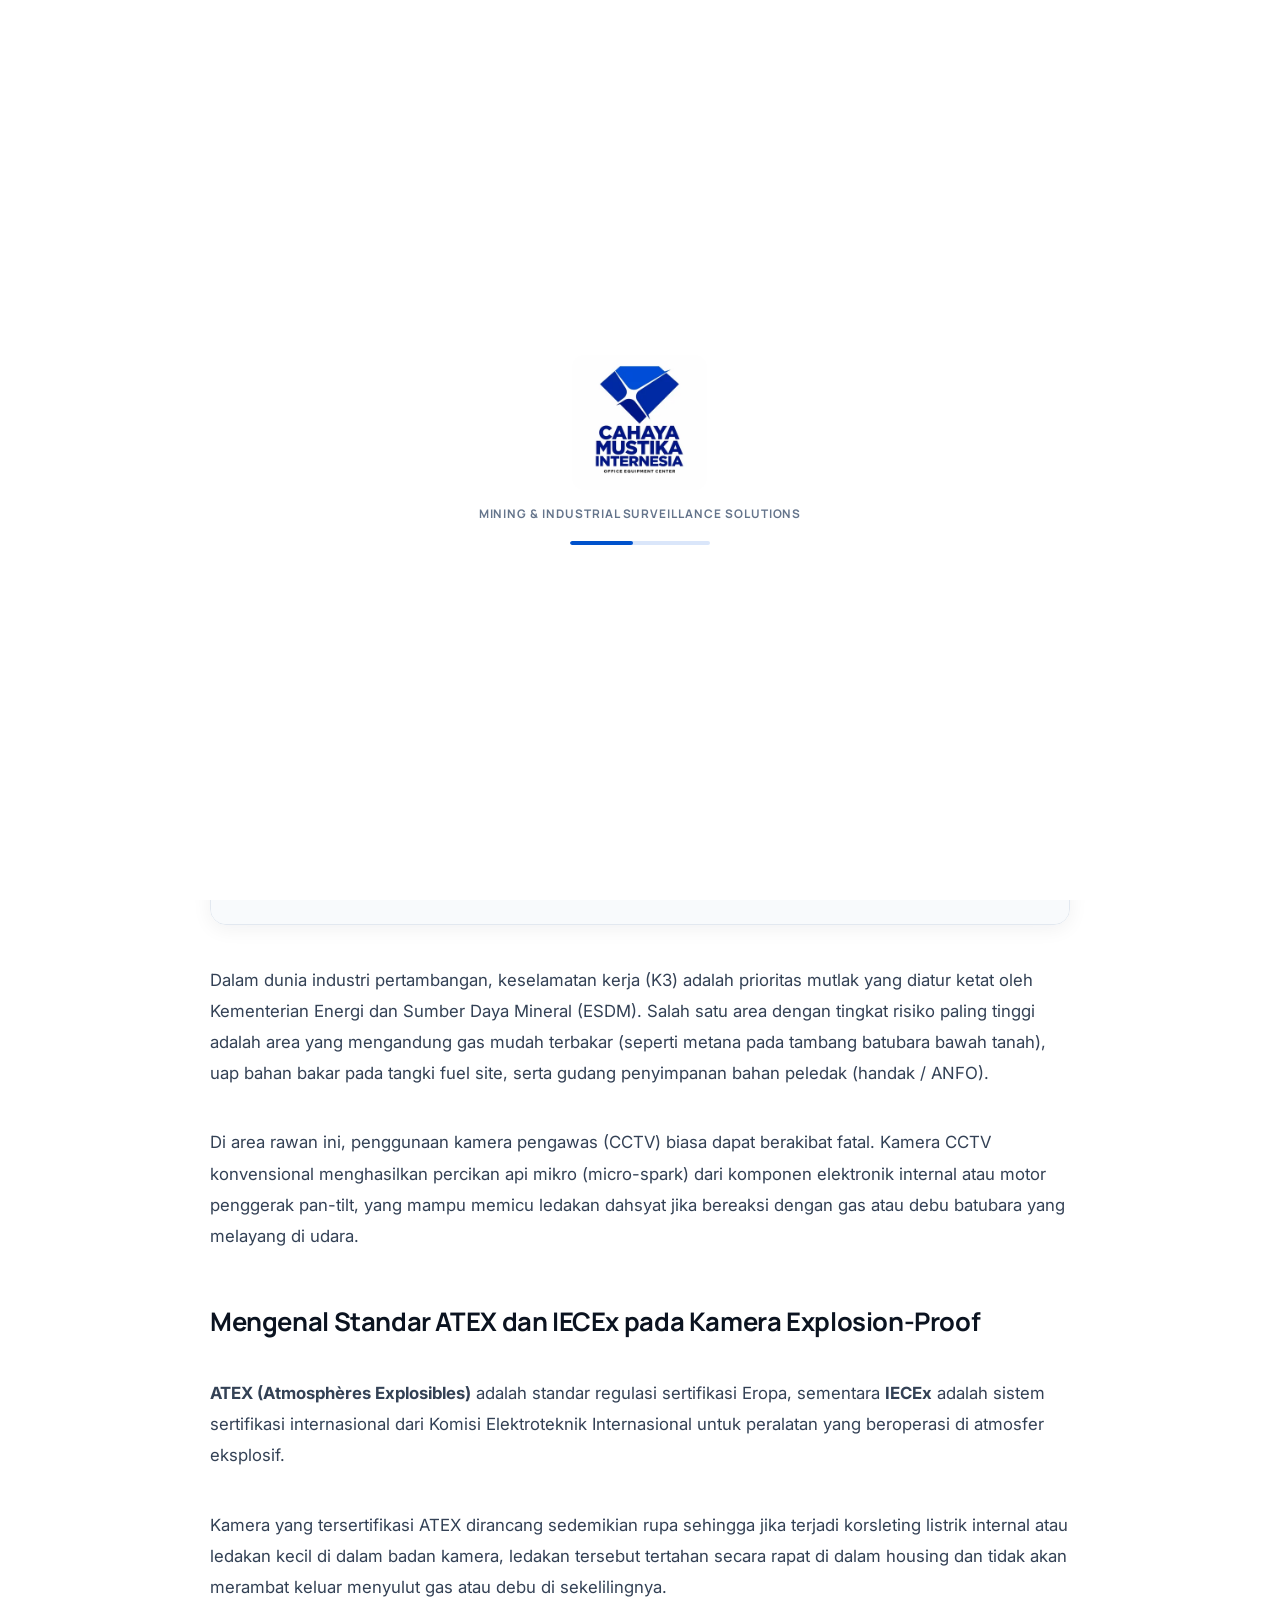
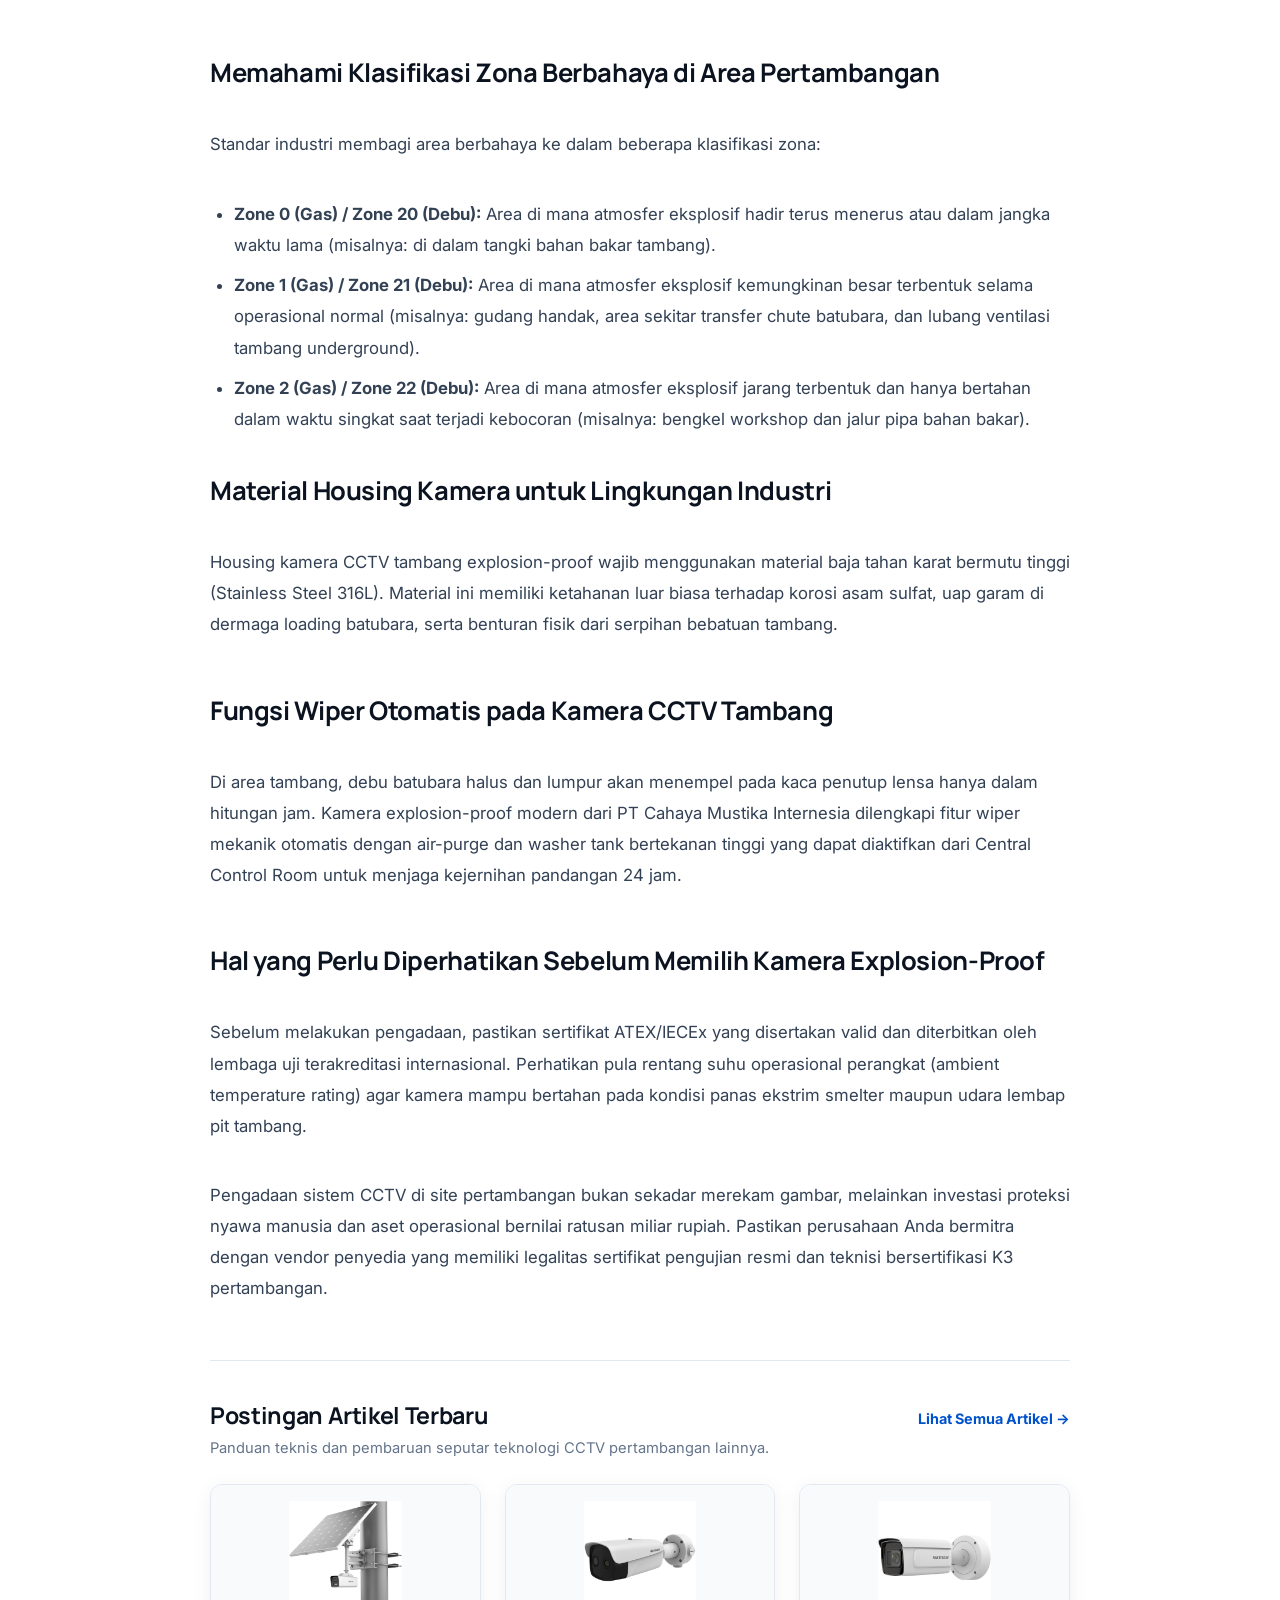
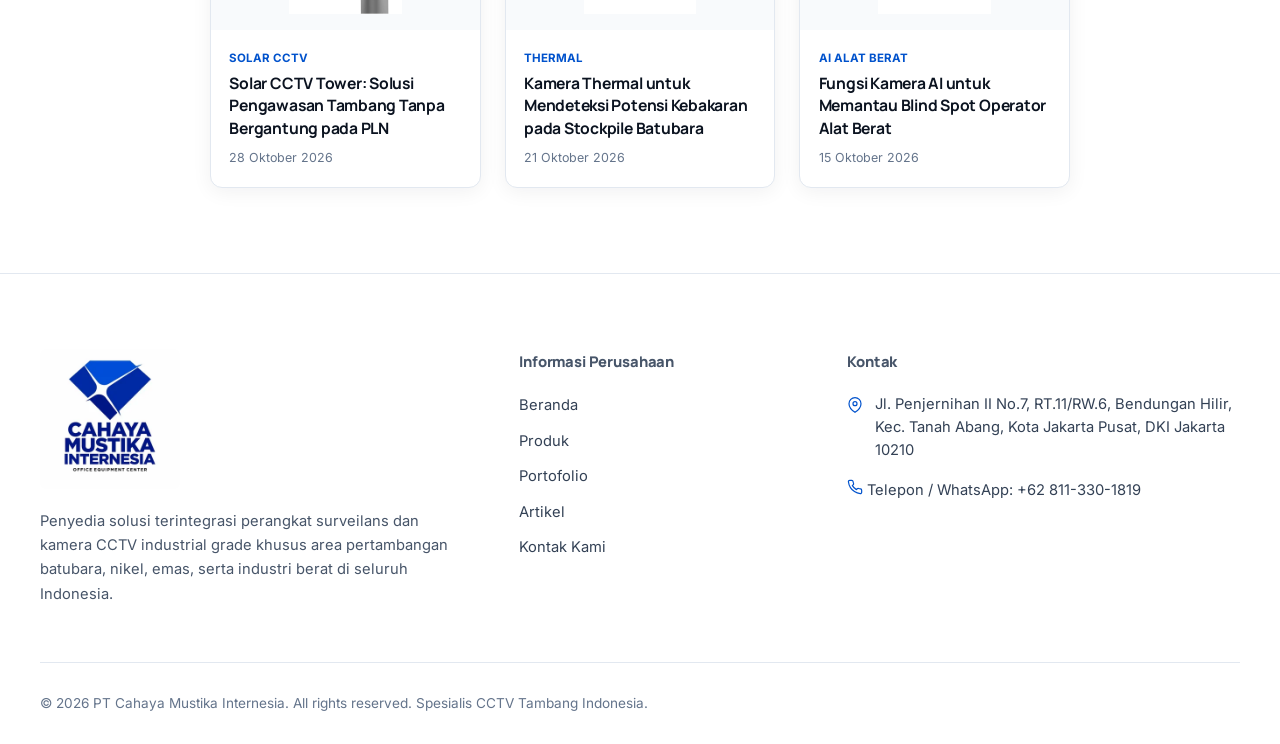
==== commit 91a8c0cc: "Perbaikan performa dan aksesibilitas (Lighthouse) - Kontras tombol: warna aksen amber digelapkan ke " ====
--- a/article-detail.html
+++ b/article-detail.html
@@ -8,7 +8,8 @@
   <link rel="icon" type="image/webp" href="assets/logo/favicon.webp">
   <link rel="preconnect" href="https://fonts.googleapis.com">
   <link rel="preconnect" href="https://fonts.gstatic.com" crossorigin>
-  <link href="https://fonts.googleapis.com/css2?family=Manrope:wght@300;500;600;700;800&family=Inter:wght@400;500;600;700&display=swap" rel="stylesheet">
+  <link rel="preload" as="style" href="https://fonts.googleapis.com/css2?family=Manrope:wght@300;500;600;700;800&family=Inter:wght@400;500;600;700&display=swap" onload="this.onload=null;this.rel='stylesheet'">
+  <noscript><link rel="stylesheet" href="https://fonts.googleapis.com/css2?family=Manrope:wght@300;500;600;700;800&family=Inter:wght@400;500;600;700&display=swap"></noscript>
   <link rel="stylesheet" href="css/style.css">
   <script>try{if(!sessionStorage.getItem("cmiSplashSeen")){document.documentElement.classList.add("show-splash");sessionStorage.setItem("cmiSplashSeen","1")}}catch(e){}</script>
 
@@ -78,7 +79,7 @@
   <header class="nav" id="nav">
     <div class="wrap nav-in">
       <a href="index.html" class="brand" aria-label="PT Cahaya Mustika Internesia">
-        <img src="assets/logo/logo-navbar.webp" alt="PT Cahaya Mustika Internesia" class="brand-logo">
+        <img width="420" height="113" src="assets/logo/logo-navbar.webp" alt="PT Cahaya Mustika Internesia" class="brand-logo">
       </a>
 
       <nav class="menu" id="menu" aria-label="Menu utama">
@@ -127,7 +128,7 @@
 
         <!-- Featured Image -->
         <div style="border-radius: 16px; overflow: hidden; margin-bottom: 2.5rem; box-shadow: var(--sh); border: 1px solid var(--line);">
-          <img src="assets/produk/DS-2DY9236I-CWX(T5316L)/gambar1.webp" class="thumb-product" alt="Kamera CCTV Explosion Proof ATEX Tambang" style="width: 100%; height: auto;" />
+          <img width="800" height="800" src="assets/produk/DS-2DY9236I-CWX(T5316L)/gambar1.webp" class="thumb-product" alt="Kamera CCTV Explosion Proof ATEX Tambang" style="width: 100%; height: auto;" />
         </div>
 
         <!-- Body Content -->
@@ -193,7 +194,7 @@
             <!-- Card 1: Solar CCTV -->
             <a href="article-detail.html?slug=solar-cctv-pit-tambang" class="recent-article-card" style="text-decoration: none; background: #FFFFFF; border: 1px solid var(--line); border-radius: 12px; overflow: hidden; display: flex; flex-direction: column; box-shadow: var(--sh);">
               <div style="height: 145px; overflow: hidden; background: #0B1320;">
-                <img src="assets/produk/DS-2XS6A47G1-LSC36S80/gambar1.webp" class="thumb-product" alt="Solar CCTV Tower" style="width: 100%; height: 100%; object-fit: cover;" loading="lazy">
+                <img width="800" height="800" src="assets/produk/DS-2XS6A47G1-LSC36S80/gambar1.webp" class="thumb-product" alt="Solar CCTV Tower" style="width: 100%; height: 100%; object-fit: cover;" loading="lazy">
               </div>
               <div style="padding: 1.15rem; flex: 1; display: flex; flex-direction: column;">
                 <span style="font-size: 0.72rem; font-weight: 700; color: #0052CC; text-transform: uppercase; margin-bottom: 4px;">Solar CCTV</span>
@@ -205,7 +206,7 @@
             <!-- Card 2: Thermal -->
             <a href="article-detail.html?slug=thermal-stockpile-batubara" class="recent-article-card" style="text-decoration: none; background: #FFFFFF; border: 1px solid var(--line); border-radius: 12px; overflow: hidden; display: flex; flex-direction: column; box-shadow: var(--sh);">
               <div style="height: 145px; overflow: hidden; background: #0B1320;">
-                <img src="assets/produk/DS-2TD2667T-15P/gambar1.webp" class="thumb-product" alt="Kamera Thermal Stockpile" style="width: 100%; height: 100%; object-fit: cover;" loading="lazy">
+                <img width="800" height="800" src="assets/produk/DS-2TD2667T-15P/gambar1.webp" class="thumb-product" alt="Kamera Thermal Stockpile" style="width: 100%; height: 100%; object-fit: cover;" loading="lazy">
               </div>
               <div style="padding: 1.15rem; flex: 1; display: flex; flex-direction: column;">
                 <span style="font-size: 0.72rem; font-weight: 700; color: #0052CC; text-transform: uppercase; margin-bottom: 4px;">Thermal</span>
@@ -217,7 +218,7 @@
             <!-- Card 3: AI Alat Berat -->
             <a href="article-detail.html?slug=fleet-ai-alat-berat" class="recent-article-card" style="text-decoration: none; background: #FFFFFF; border: 1px solid var(--line); border-radius: 12px; overflow: hidden; display: flex; flex-direction: column; box-shadow: var(--sh);">
               <div style="height: 145px; overflow: hidden; background: #0B1320;">
-                <img src="assets/produk/iDS-2CD7A46G0P-IZHS(Y)/gambar1.webp" class="thumb-product" alt="Kamera AI Alat Berat" style="width: 100%; height: 100%; object-fit: cover;" loading="lazy">
+                <img width="800" height="800" src="assets/produk/iDS-2CD7A46G0P-IZHS(Y)/gambar1.webp" class="thumb-product" alt="Kamera AI Alat Berat" style="width: 100%; height: 100%; object-fit: cover;" loading="lazy">
               </div>
               <div style="padding: 1.15rem; flex: 1; display: flex; flex-direction: column;">
                 <span style="font-size: 0.72rem; font-weight: 700; color: #0052CC; text-transform: uppercase; margin-bottom: 4px;">AI Alat Berat</span>
@@ -235,7 +236,7 @@
   <footer class="foot">
     <div class="wrap foot-in">
       <div>
-        <img src="assets/logo/logo-cmi-diamond.webp" alt="PT Cahaya Mustika Internesia" class="flogo" loading="lazy">
+        <img width="320" height="320" src="assets/logo/logo-cmi-diamond.webp" alt="PT Cahaya Mustika Internesia" class="flogo" loading="lazy">
         <p>
           Penyedia solusi terintegrasi perangkat surveilans dan kamera CCTV industrial grade khusus area pertambangan batubara, nikel, emas, serta industri berat di seluruh Indonesia.
         </p>
--- a/css/style.css
+++ b/css/style.css
@@ -3,11 +3,10 @@
    Sistem Desain Heavy Manufacturing & Industrial Surveillance Technology:
    - Kepercayaan & Kekuatan (Trust & Strength): Deep Industrial Obsidian Titanium (#0B1320)
    - Teknologi & Presisi (Technology & Precision): Engineering Cobalt Blue (#0052CC) & Cyan (#0284C7)
-   - Aksi & Visibilitas Keselamatan (Action & Safety Power): Industrial Safety Amber (#D97706 / #EA580C)
+   - Aksi & Visibilitas Keselamatan (Action & Safety Power): Industrial Safety Amber (#B45309)
    - Permukaan Teknis (Technical Surfaces): Crisp White (#FFFFFF) & Slate (#F8FAFC, #F1F5F9)
    Font: Manrope (Headings) & Inter (Body Text)
    ========================================================================== */
-
 
 :root {
   /* Surface & Base */
@@ -36,9 +35,9 @@
   --soft-border: #BFDBFE;
 
   /* Accent: Industrial Safety Amber, reserved for primary actions (CTA) */
-  --accent: #D97706;
-  --accent-hover: #B45309;
-  --accent-active: #92400E;
+  --accent: #B45309;          /* Darker amber: white text passes WCAG AA (5:1) */
+  --accent-hover: #92400E;
+  --accent-active: #78350F;
   --accent-shadow: 0 2px 8px rgba(180, 83, 9, 0.18);
 
   /* Functional Status */
@@ -165,21 +164,6 @@
   max-height: 46px;
   object-fit: contain;
 }
-
-.brand-tag {
-  display: inline-block;
-  font-family: var(--font-heading);
-  font-size: 0.72rem;
-  font-weight: 800;
-  letter-spacing: 0.05em;
-  text-transform: uppercase;
-  background: var(--alt);
-  color: var(--ink);
-  border: 1px solid var(--line-strong);
-  padding: 3px 8px;
-  border-radius: 4px;
-}
-
 .menu {
   display: flex;
   align-items: center;
@@ -316,7 +300,7 @@
 /* ==========================================================================
    BUTTONS (Industrial Safety Amber, Precision Blue, Obsidian Titanium, WhatsApp)
    Sistem Pewarnaan Heavy Manufacturing:
-   - Konsultasi Sekarang / Action: Industrial Safety Amber (#D97706 / #EA580C)
+   - Konsultasi Sekarang / Action: Industrial Safety Amber (#B45309)
    - Lihat Produk / Detail: White Surface, Border & Text Precision Blue (#0052CC)
    - Lihat Proyek / Otoritas: Obsidian Titanium (#0B1320), Hover (#0052CC)
    - WhatsApp: Emerald Official (#25D366), Hover (#1EBE5D)
@@ -344,7 +328,6 @@
 
 /* Industrial Safety Amber Primary Button (Manufacturing High-Viz Action) */
 .btn-orange,
-.btn-primary,
 .nav-cta {
   background: var(--accent) !important;
   color: #FFFFFF !important;
@@ -355,7 +338,6 @@
 }
 
 .btn-orange:hover,
-.btn-primary:hover,
 .nav-cta:hover {
   background: var(--accent-hover) !important;
   color: #FFFFFF !important;
@@ -364,7 +346,6 @@
 }
 
 .btn-orange:active,
-.btn-primary:active,
 .nav-cta:active {
   background: var(--accent-active) !important;
   transform: translateY(0);
@@ -412,8 +393,7 @@
 }
 
 /* Button Lihat Produk / Detail (Background Putih, Precision Engineering Blue #0052CC) */
-.btn-p,
-.btn-detail {
+.btn-p {
   background: #FFFFFF !important;
   color: #0052CC !important;
   font-weight: 700;
@@ -422,8 +402,7 @@
   transition: all 0.25s ease;
 }
 
-.btn-p:hover,
-.btn-detail:hover {
+.btn-p:hover {
   background: #EFF6FF !important;
   color: #0747A6 !important;
   border-color: #0747A6 !important;
@@ -431,8 +410,7 @@
   box-shadow: 0 4px 14px rgba(0, 82, 204, 0.18);
 }
 
-.btn-p:active,
-.btn-detail:active {
+.btn-p:active {
   background: #DBEAFE !important;
   color: #003DA5 !important;
   border-color: #003DA5 !important;
@@ -440,58 +418,8 @@
 }
 
 /* Outline Buttons */
-.btn-o {
-  background: #FFFFFF;
-  border: 1.5px solid var(--p);
-  color: var(--p);
-  font-weight: 700;
-}
-
-.btn-o:hover {
-  background: var(--soft);
-  border-color: var(--p2);
-  color: var(--p2);
-  transform: translateY(-2px);
-}
-
-.btn-o-gold {
-  background: #FFFFFF;
-  border: 1.5px solid var(--p);
-  color: var(--p);
-}
-
-.btn-o-gold:hover {
-  background: var(--soft);
-  border-color: var(--p2);
-  color: var(--p2);
-}
-
 /* White Button */
-.btn-w {
-  background: #FFFFFF;
-  color: var(--p);
-  box-shadow: 0 6px 18px rgba(0, 0, 0, 0.1);
-}
-
-.btn-w:hover {
-  background: #F8FAFC;
-  color: var(--p2);
-}
-
 /* WhatsApp Buttons (PDF: Background #25D366, Teks Putih, Hover Hijau Lebih Gelap) */
-.btn-wa {
-  background: #25D366;
-  color: #FFFFFF;
-  box-shadow: 0 4px 14px rgba(37, 211, 102, 0.28);
-  transition: all 0.25s ease;
-}
-
-.btn-wa:hover {
-  background: #128C7E;
-  color: #FFFFFF;
-  transform: translateY(-2px);
-}
-
 .btn-wa-sm {
   background: #25D366;
   color: #FFFFFF;
@@ -526,35 +454,6 @@
 /* ==========================================================================
    TYPOGRAPHY ELEMENTS (Eyebrows, Headings, Subtitles)
    ========================================================================== */
-.eyebrow {
-  display: inline-flex;
-  align-items: center;
-  gap: 8px;
-  font-family: var(--font-heading);
-  font-size: 0.78rem;
-  font-weight: 800;
-  text-transform: uppercase;
-  letter-spacing: 0.08em;
-  padding: 5px 14px;
-  border-radius: var(--r-pill);
-  margin-bottom: 1rem;
-}
-
-.eyebrow-blue {
-  display: none !important;
-}
-
-.eyebrow-gold {
-  display: none !important;
-}
-
-.eyebrow-hero {
-  background: rgba(255, 255, 255, 0.16);
-  color: #FFFFFF;
-  border: 1px solid rgba(212, 175, 55, 0.5);
-  backdrop-filter: blur(6px);
-}
-
 .head {
   margin-bottom: 3.5rem;
 }
@@ -733,16 +632,6 @@
               radial-gradient(circle at 20% 80%, rgba(0, 82, 204, 0.22) 0%, transparent 60%);
   pointer-events: none;
 }
-
-.hero-mining-grid {
-  position: relative;
-  z-index: 2;
-  display: grid;
-  grid-template-columns: 1.15fr 0.85fr;
-  gap: 3.5rem;
-  align-items: center;
-}
-
 .hero-content {
   max-width: 860px;
   text-align: left;
@@ -861,99 +750,6 @@
 }
 
 /* Right Visual Showcase Panel */
-.hero-visual-side {
-  position: relative;
-}
-
-.hero-showcase-panel {
-  background: rgba(11, 19, 32, 0.88);
-  border: 1.5px solid rgba(2, 132, 199, 0.35);
-  border-radius: 16px;
-  overflow: hidden;
-  box-shadow: 0 20px 45px rgba(0, 0, 0, 0.45), 0 0 35px rgba(0, 82, 204, 0.22);
-  backdrop-filter: blur(12px);
-}
-
-.hero-panel-image {
-  position: relative;
-  height: 260px;
-  overflow: hidden;
-}
-
-.hero-panel-image img {
-  width: 100%;
-  height: 100%;
-  object-fit: cover;
-  transition: transform 0.6s ease;
-}
-
-.hero-showcase-panel:hover .hero-panel-image img {
-  transform: scale(1.04);
-}
-
-.hero-image-overlay-info {
-  position: absolute;
-  bottom: 0;
-  left: 0;
-  right: 0;
-  padding: 12px 16px;
-  background: linear-gradient(180deg, transparent 0%, rgba(11, 19, 32, 0.94) 100%);
-  display: flex;
-  flex-direction: column;
-  gap: 2px;
-}
-
-.overlay-tag {
-  font-family: var(--font-heading);
-  font-size: 0.84rem;
-  font-weight: 800;
-  color: #38BDF8;
-  letter-spacing: 0.02em;
-}
-
-.overlay-coord {
-  font-size: 0.76rem;
-  color: #E2E8F0;
-}
-
-.hero-panel-specs {
-  display: grid;
-  grid-template-columns: 1fr 1fr;
-  gap: 1px;
-  background: rgba(255, 255, 255, 0.08);
-}
-
-.h-spec-box {
-  background: rgba(11, 19, 32, 0.95);
-  padding: 14px 16px;
-  display: flex;
-  align-items: flex-start;
-  gap: 12px;
-}
-
-.h-spec-box svg {
-  color: #38BDF8;
-  stroke: #38BDF8;
-  flex-shrink: 0;
-  margin-top: 2px;
-}
-
-.h-spec-box strong {
-  display: block;
-  font-family: var(--font-heading);
-  font-size: 0.86rem;
-  color: #FFFFFF;
-  font-weight: 800;
-  margin-bottom: 2px;
-}
-
-.h-spec-box span {
-  display: block;
-  font-size: 0.74rem;
-  color: #94A3B8;
-  line-height: 1.35;
-}
-
 /* ==========================================================================
    SECTIONS & SURFACES
    ========================================================================== */
@@ -966,13 +762,6 @@
   border-top: 1px solid var(--line);
   border-bottom: 1px solid var(--line);
 }
-
-.sec.gold-soft {
-  background: var(--alt);
-  border-top: 1px solid var(--line-strong);
-  border-bottom: 1px solid var(--line-strong);
-}
-
 /* ==========================================================================
    PRODUCT CARDS & GRID (Crisp, Elegant, High-Contrast & Structured)
    ========================================================================== */
@@ -1030,11 +819,6 @@
 .product-card:hover .product-image-box img {
   transform: scale(1.08);
 }
-
-.product-badge-overlay {
-  display: none !important;
-}
-
 .product-body {
   padding: 1.5rem 1.4rem;
   display: flex;
@@ -1086,8 +870,7 @@
   color: #0052CC;
 }
 
-.product-name,
-.product-title {
+.product-name {
   font-size: 0.94rem;
   font-weight: 600;
   color: #475569;
@@ -1101,20 +884,11 @@
   transition: color 0.2s ease;
 }
 
-.product-card:hover .product-name,
-.product-card:hover .product-title {
+.product-card:hover .product-name {
   color: #1E293B;
 }
 
 /* Detail Page Header Meta */
-.detail-header-meta {
-  display: flex;
-  align-items: center;
-  gap: 10px;
-  flex-wrap: wrap;
-  margin-bottom: 0.65rem;
-}
-
 /* ==========================================================================
    PRODUCT DETAIL GALLERY SLIDER & VIEWER
    ========================================================================== */
@@ -1253,27 +1027,6 @@
   box-shadow: 0 0 0 2px rgba(0, 82, 204, 0.25);
   transform: translateY(-2px);
 }
-
-.detail-product-model {
-  font-family: var(--font-heading);
-  font-size: clamp(2rem, 3.2vw, 2.6rem);
-  font-weight: 800;
-  color: #0B1320;
-  line-height: 1.22;
-  margin-top: 0.25rem;
-  margin-bottom: 0.45rem;
-  letter-spacing: 0.01em;
-}
-
-.detail-product-name {
-  font-family: var(--font-heading);
-  font-size: clamp(1.15rem, 1.8vw, 1.38rem);
-  font-weight: 700;
-  color: #0052CC;
-  line-height: 1.38;
-  margin-bottom: 1.25rem;
-}
-
 .product-mining-tag::before {
   content: '';
   width: 6px;
@@ -1307,8 +1060,7 @@
 }
 
 .spec-item svg,
-#detailSpecsList svg,
-.after-sales-list svg {
+#detailSpecsList svg {
   flex-shrink: 0;
   margin-top: 2px;
   width: 15px;
@@ -1390,117 +1142,6 @@
 /* ==========================================================================
    MINING SECTORS GRID (jualsmartboardjakarta sector-card style)
    ========================================================================== */
-.sector-grid {
-  display: grid;
-  grid-template-columns: repeat(3, 1fr);
-  gap: 1.75rem;
-  margin-top: 2.5rem;
-}
-
-.sector-card {
-  background: #FFFFFF;
-  border: 1.5px solid #CBD5E1;
-  border-radius: 14px;
-  padding: 2.25rem 1.85rem;
-  position: relative;
-  transition: var(--transition);
-  box-shadow: 0 4px 18px rgba(11, 19, 32, 0.06);
-  display: flex;
-  flex-direction: column;
-  overflow: hidden;
-}
-
-.sector-card::before {
-  content: '';
-  position: absolute;
-  top: 0;
-  left: 0;
-  right: 0;
-  height: 4px;
-  background: #0052CC;
-  opacity: 0;
-  transition: opacity 0.25s ease;
-}
-
-.sector-card:hover {
-  transform: translateY(-6px);
-  border-color: #0052CC;
-  box-shadow: 0 16px 36px rgba(11, 19, 32, 0.12);
-}
-
-.sector-card:hover::before {
-  opacity: 1;
-}
-
-.sector-header {
-  display: flex;
-  align-items: center;
-  justify-content: space-between;
-  margin-bottom: 1.25rem;
-}
-
-.sector-number {
-  font-family: var(--font-heading);
-  font-size: 1.35rem;
-  font-weight: 800;
-  color: var(--ink);
-  line-height: 1;
-}
-
-.sector-icon-box {
-  width: 44px;
-  height: 44px;
-  border-radius: 10px;
-  background: var(--soft);
-  color: var(--p);
-  display: flex;
-  align-items: center;
-  justify-content: center;
-  transition: var(--transition);
-}
-
-.sector-card:hover .sector-icon-box {
-  background: var(--p);
-  color: #FFFFFF;
-  transform: scale(1.05);
-}
-
-.sector-card h3 {
-  font-size: 1.25rem;
-  margin-bottom: 0.75rem;
-}
-
-.sector-card p {
-  font-size: 0.92rem;
-  line-height: 1.65;
-  color: var(--mute);
-  margin-bottom: 1.25rem;
-  flex-grow: 1;
-}
-
-.sector-features-list {
-  list-style: none;
-  display: flex;
-  flex-direction: column;
-  gap: 0.45rem;
-  padding-top: 0.9rem;
-  border-top: 1px dashed var(--line);
-}
-
-.sector-feature-item {
-  display: flex;
-  align-items: center;
-  gap: 6px;
-  font-size: 0.82rem;
-  color: var(--ink-secondary);
-  font-weight: 500;
-}
-
-.sector-feature-item svg {
-  color: var(--accent);
-  flex-shrink: 0;
-}
-
 /* ==========================================================================
    CHOOSING & ENGINEERING WORKFLOW (jualsmartboardjakarta style)
    ========================================================================== */
@@ -1604,64 +1245,6 @@
 /* ==========================================================================
    WHY CHOOSE US / STANDAR TEKNIK TAMBANG
    ========================================================================== */
-.why-grid {
-  display: grid;
-  grid-template-columns: repeat(4, 1fr);
-  gap: 1.5rem;
-  margin-top: 2.5rem;
-}
-
-.why-card {
-  background: #FFFFFF;
-  border: 1.5px solid #CBD5E1;
-  border-radius: 14px;
-  padding: 2.25rem 1.65rem;
-  text-align: center;
-  transition: var(--transition);
-  box-shadow: 0 4px 18px rgba(11, 19, 32, 0.06);
-}
-
-.why-card:hover {
-  transform: translateY(-6px);
-  border-color: #0052CC;
-  box-shadow: 0 16px 36px rgba(11, 19, 32, 0.12);
-}
-
-.why-icon-box {
-  width: 58px;
-  height: 58px;
-  border-radius: 14px;
-  background: #EFF6FF;
-  color: #0052CC;
-  border: 1.5px solid #BFDBFE;
-  display: flex;
-  align-items: center;
-  justify-content: center;
-  margin: 0 auto 1.25rem;
-  transition: var(--transition);
-}
-
-.why-card:hover .why-icon-box {
-  background: #0052CC;
-  color: #FFFFFF;
-  border-color: #0052CC;
-  transform: scale(1.08);
-}
-
-.why-card h3 {
-  font-family: var(--font-heading);
-  font-size: 1.18rem;
-  font-weight: 800;
-  color: #0B1320;
-  margin-bottom: 0.75rem;
-}
-
-.why-card p {
-  font-size: 0.9rem;
-  color: #475569;
-  line-height: 1.6;
-}
-
 /* ==========================================================================
    FAQ ACCORDION (jualsmartboardjakarta style)
    ========================================================================== */
@@ -2108,14 +1691,6 @@
 }
 
 /* Legacy fallback overrides */
-.category-pills-container,
-.filter-categories-row,
-.quick-tags-bar,
-.filter-divider,
-.catalog-toolbar {
-  display: none !important;
-}
-
 /* ==========================================================================
    PORTFOLIO PAGE STYLES (Structured, Elegant, High-End Documentation Cards)
    ========================================================================== */
@@ -2445,111 +2020,8 @@
 /* ==========================================================================
    HOMEPAGE PORTFOLIO SEAMLESS INFINITE SLIDER / CAROUSEL
    ========================================================================== */
-.port-slider-wrapper {
-  position: relative;
-  margin-top: 2.25rem;
-}
-
-.port-slider-viewport {
-  overflow: hidden;
-  width: 100%;
-  position: relative;
-  --gap: 1.5rem;
-  --card-width: calc((100% - 2 * var(--gap)) / 3);
-  padding: 14px 0;
-  border-radius: 18px;
-  cursor: grab;
-  outline: none;
-}
-
-.port-slider-viewport:active {
-  cursor: grabbing;
-}
-
-.port-slider-viewport:focus-visible {
-  outline: 3px solid #0052CC;
-  outline-offset: 2px;
-}
-
-.port-slider-track {
-  display: flex;
-  gap: var(--gap);
-  will-change: transform;
-  /* Transitions are controlled dynamically in JS for seamless instant loop reset */
-}
-
-.port-slider-track .port-card {
-  flex: 0 0 var(--card-width);
-  width: var(--card-width);
-  max-width: var(--card-width);
-  min-width: 0;
-  height: 520px;
-}
-
 /* Circular Left/Right Navigation Buttons */
-.port-nav-btn {
-  position: absolute;
-  top: 50%;
-  transform: translateY(-50%);
-  z-index: 10;
-  width: 48px;
-  height: 48px;
-  border-radius: 50%;
-  background: #FFFFFF;
-  border: 1.5px solid #CBD5E1;
-  color: #0B1320;
-  box-shadow: 0 8px 24px rgba(11, 19, 32, 0.16);
-  display: flex;
-  align-items: center;
-  justify-content: center;
-  cursor: pointer;
-  transition: all 0.25s cubic-bezier(0.16, 1, 0.3, 1);
-  outline: none;
-}
-
-.port-nav-prev {
-  left: -22px;
-}
-
-.port-nav-next {
-  right: -22px;
-}
-
-.port-nav-btn:hover {
-  background: #0052CC;
-  border-color: #0052CC;
-  color: #FFFFFF;
-  transform: translateY(-50%) scale(1.1);
-  box-shadow: 0 10px 28px rgba(0, 82, 204, 0.4);
-}
-
-.port-nav-btn:focus-visible {
-  outline: 3px solid #0052CC;
-  outline-offset: 2px;
-}
-
-.port-nav-btn:active {
-  transform: translateY(-50%) scale(0.95);
-}
-
 /* Pagination Dots */
-.port-slider-footer {
-  display: flex;
-  align-items: center;
-  justify-content: center;
-  margin-top: 1.25rem;
-}
-
-.port-slider-dots {
-  display: inline-flex;
-  align-items: center;
-  gap: 8px;
-  background: #F1F5F9;
-  padding: 6px 14px;
-  border-radius: 999px;
-  border: 1px solid #CBD5E1;
-}
-
 .port-dot {
   width: 9px;
   height: 9px;
@@ -2594,13 +2066,13 @@
   font-size: 1.02rem;
   font-weight: 700;
   border-radius: 10px;
-  box-shadow: 0 4px 18px rgba(234, 88, 12, 0.35);
+  box-shadow: 0 4px 18px rgba(180, 83, 9, 0.28);
   transition: all 0.28s cubic-bezier(0.16, 1, 0.3, 1);
 }
 
 .port-cta-btn:hover {
   transform: translateY(-3px);
-  box-shadow: 0 10px 28px rgba(234, 88, 12, 0.45);
+  box-shadow: 0 10px 28px rgba(180, 83, 9, 0.34);
 }
 
 .port-cta-btn svg {
@@ -2612,60 +2084,8 @@
 }
 
 /* Responsive Media Queries for Horizontal Slider */
-@media (max-width: 1024px) {
-  .port-slider-viewport {
-    --card-width: calc((100% - var(--gap)) / 2);
-  }
-  .port-slider-track .port-card {
-    height: 520px;
-  }
-  .port-nav-prev {
-    left: -12px;
-  }
-  .port-nav-next {
-    right: -12px;
-  }
-}
-
-@media (max-width: 768px) {
-  .port-slider-viewport {
-    --card-width: 86%;
-  }
-  .port-slider-track .port-card {
-    height: auto;
-    min-height: 480px;
-  }
-  .port-nav-btn {
-    width: 42px;
-    height: 42px;
-    background: rgba(255, 255, 255, 0.94);
-    backdrop-filter: blur(8px);
-    -webkit-backdrop-filter: blur(8px);
-  }
-  .port-nav-prev {
-    left: 4px;
-  }
-  .port-nav-next {
-    right: 4px;
-  }
-}
-
-@media (max-width: 480px) {
-  .port-slider-viewport {
-    --card-width: 88%;
-  }
-  .port-slider-track .port-card {
-    height: auto;
-    min-height: 460px;
-  }
-  .port-nav-btn {
-    display: none;
-  }
-  .port-image-box,
-  .port-img-wrap {
-    height: 260px;
-  }
-  .port-more-wrap {
+
+@media (max-width: 480px) {  .port-more-wrap {
     margin-top: 2rem;
   }
   .port-cta-btn {
@@ -2864,7 +2284,6 @@
 }
 
 .sidebar-search-card,
-.sidebar-portfolio-card,
 .sidebar-articles-card {
   background: #FFFFFF;
   border: 1.5px solid #E2E8F0;
@@ -2874,7 +2293,6 @@
 }
 
 .sidebar-search-head,
-.sidebar-portfolio-head,
 .sidebar-articles-head {
   padding: 1.15rem 1.35rem;
   background: #0B1320;
@@ -2951,23 +2369,6 @@
   background: #E2E8F0;
   color: #0F172A;
 }
-
-.sidebar-badge-wrap {
-  display: inline-flex;
-  align-items: center;
-  gap: 7px;
-  margin-bottom: 0.45rem;
-}
-
-.sidebar-badge-text {
-  font-family: var(--font-heading);
-  font-size: 0.72rem;
-  font-weight: 700;
-  color: #38BDF8;
-  letter-spacing: 0.04em;
-  text-transform: uppercase;
-}
-
 .sidebar-widget-title {
   font-family: var(--font-heading);
   font-size: 1.15rem;
@@ -2983,7 +2384,6 @@
   margin: 0;
 }
 
-.recent-portfolio-items,
 .recent-articles-items {
   padding: 0.85rem 1rem;
   display: flex;
@@ -2991,7 +2391,6 @@
   gap: 0.85rem;
 }
 
-.recent-port-item,
 .recent-article-item {
   display: flex;
   align-items: center;
@@ -3004,14 +2403,12 @@
   border: 1px solid transparent;
 }
 
-.recent-port-item:hover,
 .recent-article-item:hover {
   background: #F8FAFC;
   border-color: #E2E8F0;
   transform: translateX(4px);
 }
 
-.recent-port-thumb,
 .recent-article-thumb {
   width: 62px;
   height: 62px;
@@ -3022,7 +2419,6 @@
   border: 1px solid #E2E8F0;
 }
 
-.recent-port-thumb img,
 .recent-article-thumb img {
   width: 100%;
   height: 100%;
@@ -3030,13 +2426,11 @@
   display: block;
 }
 
-.recent-port-info,
 .recent-article-info {
   flex: 1;
   min-width: 0;
 }
 
-.recent-port-tag,
 .recent-article-tag {
   display: inline-block;
   font-size: 0.68rem;
@@ -3047,7 +2441,6 @@
   margin-bottom: 2px;
 }
 
-.recent-port-title,
 .recent-article-title {
   font-family: var(--font-heading);
   font-size: 0.83rem;
@@ -3062,12 +2455,10 @@
   transition: color 0.2s ease;
 }
 
-.recent-port-item:hover .recent-port-title,
 .recent-article-item:hover .recent-article-title {
   color: #0052CC;
 }
 
-.recent-port-meta,
 .recent-article-meta {
   font-size: 0.72rem;
   color: #64748B;
@@ -3087,13 +2478,6 @@
 .recent-article-card:hover h3 {
   color: #0052CC !important;
 }
-
-.sidebar-portfolio-footer {
-  padding: 0.85rem 1.2rem 1.2rem;
-  border-top: 1px solid #F1F5F9;
-  background: #FAFAFA;
-}
-
 /* Sidebar Consultation CTA Box */
 .sidebar-cta-box {
   background: linear-gradient(135deg, #0B1320 0%, #0F172A 100%);
@@ -3193,23 +2577,6 @@
 .article-card:hover .article-thumb img {
   transform: scale(1.04);
 }
-
-.article-category-tag {
-  position: absolute;
-  top: 12px;
-  left: 12px;
-  background: #EFF6FF;
-  color: #0052CC;
-  border: 1.5px solid #BFDBFE;
-  padding: 5px 12px;
-  border-radius: 6px;
-  font-family: var(--font-heading);
-  font-size: 0.74rem;
-  font-weight: 700;
-  text-transform: uppercase;
-  letter-spacing: 0.04em;
-}
-
 .article-body {
   padding: 1.5rem 1.4rem;
   display: flex;
@@ -3283,49 +2650,6 @@
   padding: 2.5rem;
   box-shadow: 0 4px 18px rgba(7, 26, 54, 0.06);
 }
-
-.contact-form-card {
-  background: #FFFFFF;
-  border: 1.5px solid #CBD5E1;
-  border-radius: 14px;
-  padding: 2.5rem;
-  box-shadow: 0 4px 18px rgba(7, 26, 54, 0.06);
-}
-
-.form-group {
-  margin-bottom: 1.25rem;
-}
-
-.form-group label {
-  display: block;
-  font-family: var(--font-heading);
-  font-size: 0.88rem;
-  font-weight: 700;
-  color: var(--ink);
-  margin-bottom: 0.4rem;
-}
-
-.form-control {
-  width: 100%;
-  padding: 11px 14px;
-  border: 1.5px solid var(--line);
-  border-radius: 8px;
-  font-size: 0.92rem;
-  background: #FFFFFF;
-  transition: border-color 0.2s, box-shadow 0.2s;
-}
-
-.form-control:focus {
-  outline: none;
-  border-color: var(--p);
-  box-shadow: 0 0 0 3px rgba(0, 82, 204, 0.12);
-}
-
-textarea.form-control {
-  min-height: 110px;
-  resize: vertical;
-}
-
 /* Toast Message */
 .toast-box {
   position: fixed;
@@ -3376,36 +2700,15 @@
    RESPONSIVE MEDIA QUERIES
    ========================================================================== */
 @media (max-width: 992px) {
-  .hero-mining-grid {
-    grid-template-columns: 1fr;
-    gap: 2.75rem;
-  }
-
   .hero-mining {
     padding: 120px 0 70px;
     min-height: auto;
   }
-
-  .category-pills-scroll {
-    flex-wrap: nowrap;
-  }
-
   .pgrid,
-  .sector-grid,
-  .port-grid,
-  .article-grid {
+.port-grid,
+.article-grid {
     grid-template-columns: repeat(2, 1fr);
   }
-
-  .why-grid {
-    grid-template-columns: repeat(2, 1fr);
-  }
-
-  .hero-stats {
-    grid-template-columns: repeat(2, 1fr);
-    gap: 1.25rem;
-  }
-
   .choosing-layout,
   .contact-layout {
     grid-template-columns: 1fr;
@@ -3452,10 +2755,8 @@
   }
 
   .pgrid,
-  .sector-grid,
-  .why-grid,
-  .port-grid,
-  .article-grid {
+.port-grid,
+.article-grid {
     grid-template-columns: 1fr;
   }
 
@@ -3483,433 +2784,10 @@
 /* ==========================================================================
    2-COLUMN SPECIFICATION LAYOUT (Menu di Kiri, Tabel Spesifikasi di Kanan)
    ========================================================================== */
-.spec-layout-container {
-  display: grid;
-  grid-template-columns: 290px 1fr;
-  gap: 2rem;
-  align-items: flex-start;
-  margin-top: 1.5rem;
-}
-
 /* Left Sidebar Menu */
-.spec-sidebar {
-  position: sticky;
-  top: 90px;
-  background: #FFFFFF;
-  border: 1.5px solid #CBD5E1;
-  border-radius: 12px;
-  overflow: hidden;
-  box-shadow: 0 4px 18px rgba(11, 19, 32, 0.06);
-  z-index: 10;
-}
-
-.spec-sidebar-header {
-  background: #0B1320;
-  color: #FFFFFF;
-  padding: 14px 18px;
-  display: flex;
-  align-items: center;
-  justify-content: space-between;
-  border-bottom: 2.5px solid #0052CC;
-}
-
-.spec-sidebar-title {
-  font-family: var(--font-heading);
-  font-size: 0.96rem;
-  font-weight: 800;
-  letter-spacing: 0.02em;
-  display: flex;
-  align-items: center;
-  gap: 10px;
-  margin: 0;
-  color: #FFFFFF;
-}
-
-.spec-sidebar-title svg {
-  color: #38BDF8;
-  stroke: #38BDF8;
-  flex-shrink: 0;
-}
-
-.spec-search-box {
-  padding: 12px 14px;
-  background: #F8FAFC;
-  border-bottom: 1px solid #E2E8F0;
-}
-
-.spec-search-input {
-  width: 100%;
-  padding: 9px 12px 9px 34px;
-  font-size: 0.85rem;
-  border: 1.5px solid #CBD5E1;
-  border-radius: 6px;
-  outline: none;
-  background: #FFFFFF url("data:image/svg+xml,%3Csvg xmlns='http://www.w3.org/2000/svg' width='14' height='14' viewBox='0 0 24 24' fill='none' stroke='%2364748B' stroke-width='2.5'%3E%3Ccircle cx='11' cy='11' r='8'%3E%3C/circle%3E%3Cline x1='21' y1='21' x2='16.65' y2='16.65'%3E%3C/line%3E%3C/svg%3E") no-repeat 10px center;
-  color: #0B1320;
-  transition: all 0.2s ease;
-  font-family: inherit;
-}
-
-.spec-search-input:focus {
-  border-color: #0052CC;
-  background-color: #FFFFFF;
-  box-shadow: 0 0 0 3px rgba(0, 82, 204, 0.12);
-}
-
-.spec-menu-list {
-  list-style: none;
-  padding: 8px;
-  margin: 0;
-  max-height: calc(100vh - 250px);
-  overflow-y: auto;
-}
-
-.spec-menu-item {
-  margin-bottom: 4px;
-}
-
-.spec-menu-item:last-child {
-  margin-bottom: 0;
-}
-
-.spec-menu-btn {
-  width: 100%;
-  display: flex;
-  align-items: center;
-  justify-content: space-between;
-  padding: 11px 14px;
-  border-radius: 8px;
-  border: none;
-  background: transparent;
-  color: #334155;
-  font-family: inherit;
-  font-size: 0.88rem;
-  font-weight: 600;
-  cursor: pointer;
-  text-align: left;
-  transition: all 0.2s ease;
-  gap: 8px;
-}
-
-.spec-menu-btn-left {
-  display: flex;
-  align-items: center;
-  gap: 10px;
-  min-width: 0;
-}
-
-.spec-menu-btn svg {
-  color: #64748B;
-  stroke: #64748B;
-  flex-shrink: 0;
-  transition: stroke 0.2s, color 0.2s;
-}
-
-.spec-menu-btn span.label {
-  white-space: nowrap;
-  overflow: hidden;
-  text-overflow: ellipsis;
-}
-
-.spec-menu-btn .count-badge {
-  font-size: 0.72rem;
-  font-weight: 700;
-  padding: 2px 7px;
-  border-radius: 999px;
-  background: #E2E8F0;
-  color: #475569;
-  transition: all 0.2s;
-  flex-shrink: 0;
-}
-
-.spec-menu-btn:hover {
-  background: #F1F5F9;
-  color: #0052CC;
-}
-
-.spec-menu-btn:hover svg {
-  color: #0052CC;
-  stroke: #0052CC;
-}
-
-.spec-menu-btn.active {
-  background: #0052CC;
-  color: #FFFFFF;
-  font-weight: 700;
-  box-shadow: 0 2px 8px rgba(0, 82, 204, 0.25);
-}
-
-.spec-menu-btn.active svg {
-  color: #FFFFFF;
-  stroke: #FFFFFF;
-}
-
-.spec-menu-btn.active .count-badge {
-  background: rgba(255, 255, 255, 0.25);
-  color: #FFFFFF;
-}
-
 /* Right Content Area */
-.spec-content-area {
-  min-width: 0;
-}
-
-.spec-table-card {
-  background: #FFFFFF;
-  border: 1.5px solid #CBD5E1;
-  border-radius: 12px;
-  overflow: hidden;
-  box-shadow: 0 4px 16px rgba(11, 19, 32, 0.05);
-  margin-bottom: 1.8rem;
-  transition: box-shadow 0.2s ease;
-}
-
-.spec-table-card:last-child {
-  margin-bottom: 0;
-}
-
-.spec-table-card-header {
-  background: #0B1320;
-  color: #FFFFFF;
-  padding: 13px 20px;
-  display: flex;
-  align-items: center;
-  justify-content: space-between;
-  border-bottom: 1px solid rgba(255, 255, 255, 0.1);
-}
-
-.spec-table-title {
-  display: flex;
-  align-items: center;
-  gap: 10px;
-  font-family: var(--font-heading);
-  font-size: 1.02rem;
-  font-weight: 800;
-  color: #FFFFFF;
-  margin: 0;
-}
-
-.spec-table-title svg {
-  color: #38BDF8;
-  stroke: #38BDF8;
-  flex-shrink: 0;
-}
-
-.spec-table-badge {
-  font-size: 0.74rem;
-  font-weight: 700;
-  background: rgba(0, 82, 204, 0.18);
-  color: #38BDF8;
-  border: 1px solid rgba(56, 189, 248, 0.35);
-  padding: 3px 10px;
-  border-radius: 999px;
-  letter-spacing: 0.02em;
-}
-
-.spec-data-table {
-  width: 100%;
-  border-collapse: collapse;
-}
-
-.spec-data-table thead th {
-  background: #F1F5F9;
-  color: #0B1320;
-  font-size: 0.82rem;
-  font-weight: 800;
-  text-transform: uppercase;
-  letter-spacing: 0.05em;
-  padding: 12px 20px;
-  border-bottom: 1.5px solid #CBD5E1;
-  text-align: left;
-}
-
-.spec-data-table thead th:first-child {
-  width: 34%;
-  min-width: 180px;
-  border-right: 1px solid #E2E8F0;
-}
-
-.spec-data-table tbody tr {
-  border-bottom: 1px solid #F1F5F9;
-  transition: background 0.15s ease;
-}
-
-.spec-data-table tbody tr:last-child {
-  border-bottom: none;
-}
-
-.spec-data-table tbody tr:hover {
-  background: #F8FAFC;
-}
-
-.spec-data-table td {
-  padding: 13px 20px;
-  font-size: 0.9rem;
-  line-height: 1.55;
-  vertical-align: top;
-}
-
-.spec-param-name {
-  color: #0B1320;
-  font-weight: 700;
-  background: #F8FAFC;
-  border-right: 1px solid #E2E8F0;
-  width: 34%;
-  min-width: 180px;
-}
-
-.spec-param-val {
-  color: #334155;
-  font-weight: 500;
-}
-
 /* Legacy fallback classes */
-.datasheet-table-wrap {
-  background: #FFFFFF;
-  border: 1.5px solid #CBD5E1;
-  border-radius: 12px;
-  overflow: hidden;
-  box-shadow: 0 4px 16px rgba(11, 19, 32, 0.05);
-  margin-top: 1.5rem;
-}
-
-.datasheet-group {
-  border-bottom: 1px solid #E2E8F0;
-}
-
-.datasheet-group:last-child {
-  border-bottom: none;
-}
-
-.datasheet-group-header {
-  background: #0B1320;
-  color: #FFFFFF;
-  padding: 12px 20px;
-  font-family: var(--font-heading);
-  font-size: 0.98rem;
-  font-weight: 800;
-  letter-spacing: 0.02em;
-  display: flex;
-  align-items: center;
-  gap: 10px;
-}
-
-.datasheet-group-header svg {
-  color: #38BDF8;
-  stroke: #38BDF8;
-  flex-shrink: 0;
-}
-
-.datasheet-table {
-  width: 100%;
-  border-collapse: collapse;
-}
-
-.datasheet-table tr {
-  border-bottom: 1px solid #F1F5F9;
-  transition: background 0.15s ease;
-}
-
-.datasheet-table tr:last-child {
-  border-bottom: none;
-}
-
-.datasheet-table tr:hover {
-  background: #F8FAFC;
-}
-
-.datasheet-table td {
-  padding: 12px 20px;
-  font-size: 0.9rem;
-  line-height: 1.55;
-}
-
-.datasheet-key {
-  width: 32%;
-  min-width: 200px;
-  color: #0B1320;
-  font-weight: 700;
-  background: #F8FAFC;
-  border-right: 1px solid #E2E8F0;
-}
-
-.datasheet-val {
-  color: #334155;
-  font-weight: 500;
-}
-
 /* Responsive Breakpoints */
-@media (max-width: 992px) {
-  .spec-layout-container {
-    grid-template-columns: 1fr;
-    gap: 1.5rem;
-  }
-
-  .spec-sidebar {
-    position: static;
-  }
-
-  .spec-menu-list {
-    display: flex;
-    flex-wrap: nowrap;
-    overflow-x: auto;
-    padding: 10px;
-    gap: 8px;
-    max-height: none;
-    -webkit-overflow-scrolling: touch;
-  }
-
-  .spec-menu-item {
-    margin-bottom: 0;
-    flex-shrink: 0;
-  }
-
-  .spec-menu-btn {
-    padding: 9px 14px;
-    background: #F8FAFC;
-    border: 1px solid #CBD5E1;
-  }
-
-  .spec-menu-btn.active {
-    background: #0052CC;
-    border-color: #0052CC;
-  }
-}
-
-@media (max-width: 640px) {
-  .spec-data-table thead,
-  .datasheet-table thead {
-    display: none;
-  }
-
-  .spec-data-table,
-  .spec-data-table tbody,
-  .spec-data-table tr,
-  .spec-data-table td,
-  .datasheet-table,
-  .datasheet-table tbody,
-  .datasheet-table tr,
-  .datasheet-table td {
-    display: block;
-    width: 100%;
-  }
-
-  .spec-param-name,
-  .datasheet-key {
-    width: 100%;
-    min-width: 0;
-    border-right: none;
-    border-bottom: 1px dashed #CBD5E1;
-    padding-bottom: 6px;
-    background: transparent;
-  }
-
-  .spec-param-val,
-  .datasheet-val {
-    padding-top: 6px;
-    padding-bottom: 14px;
-  }
-}
 
 @media (max-width: 768px) {
   .products-filter-section {
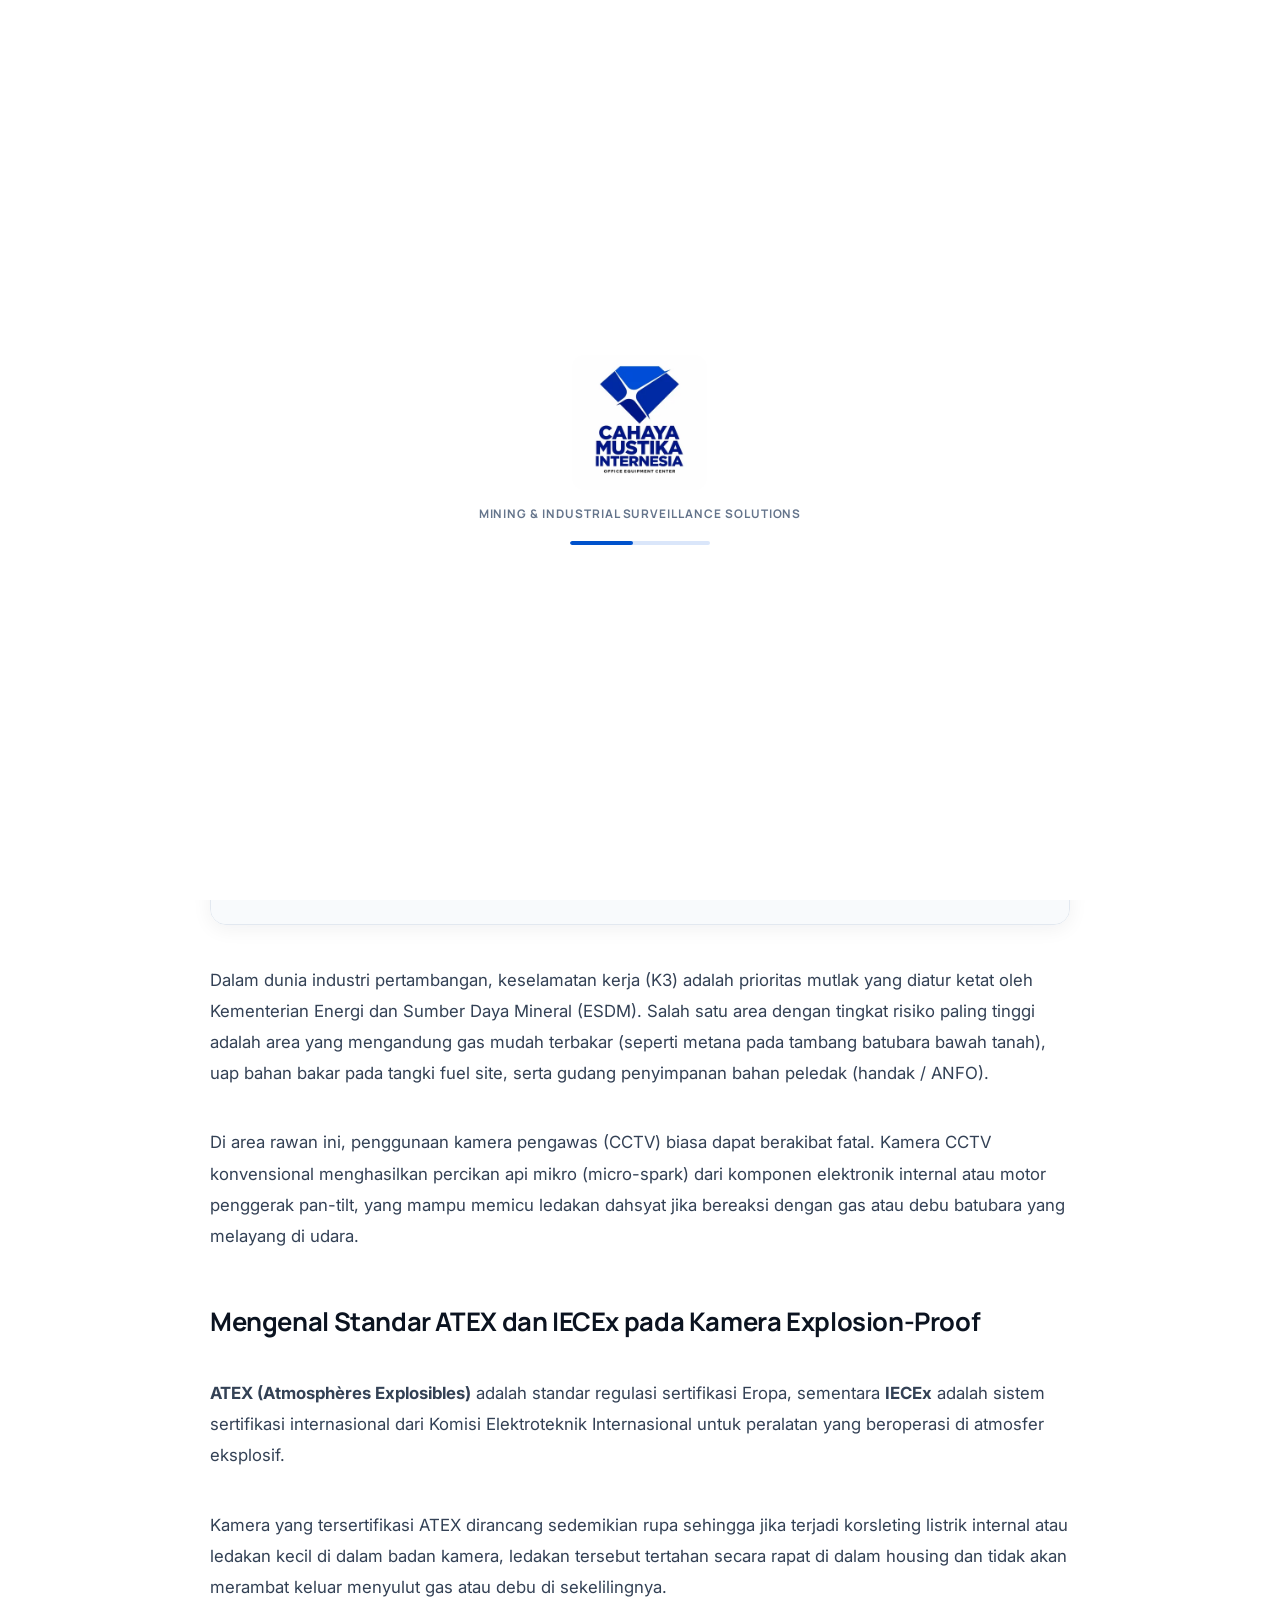
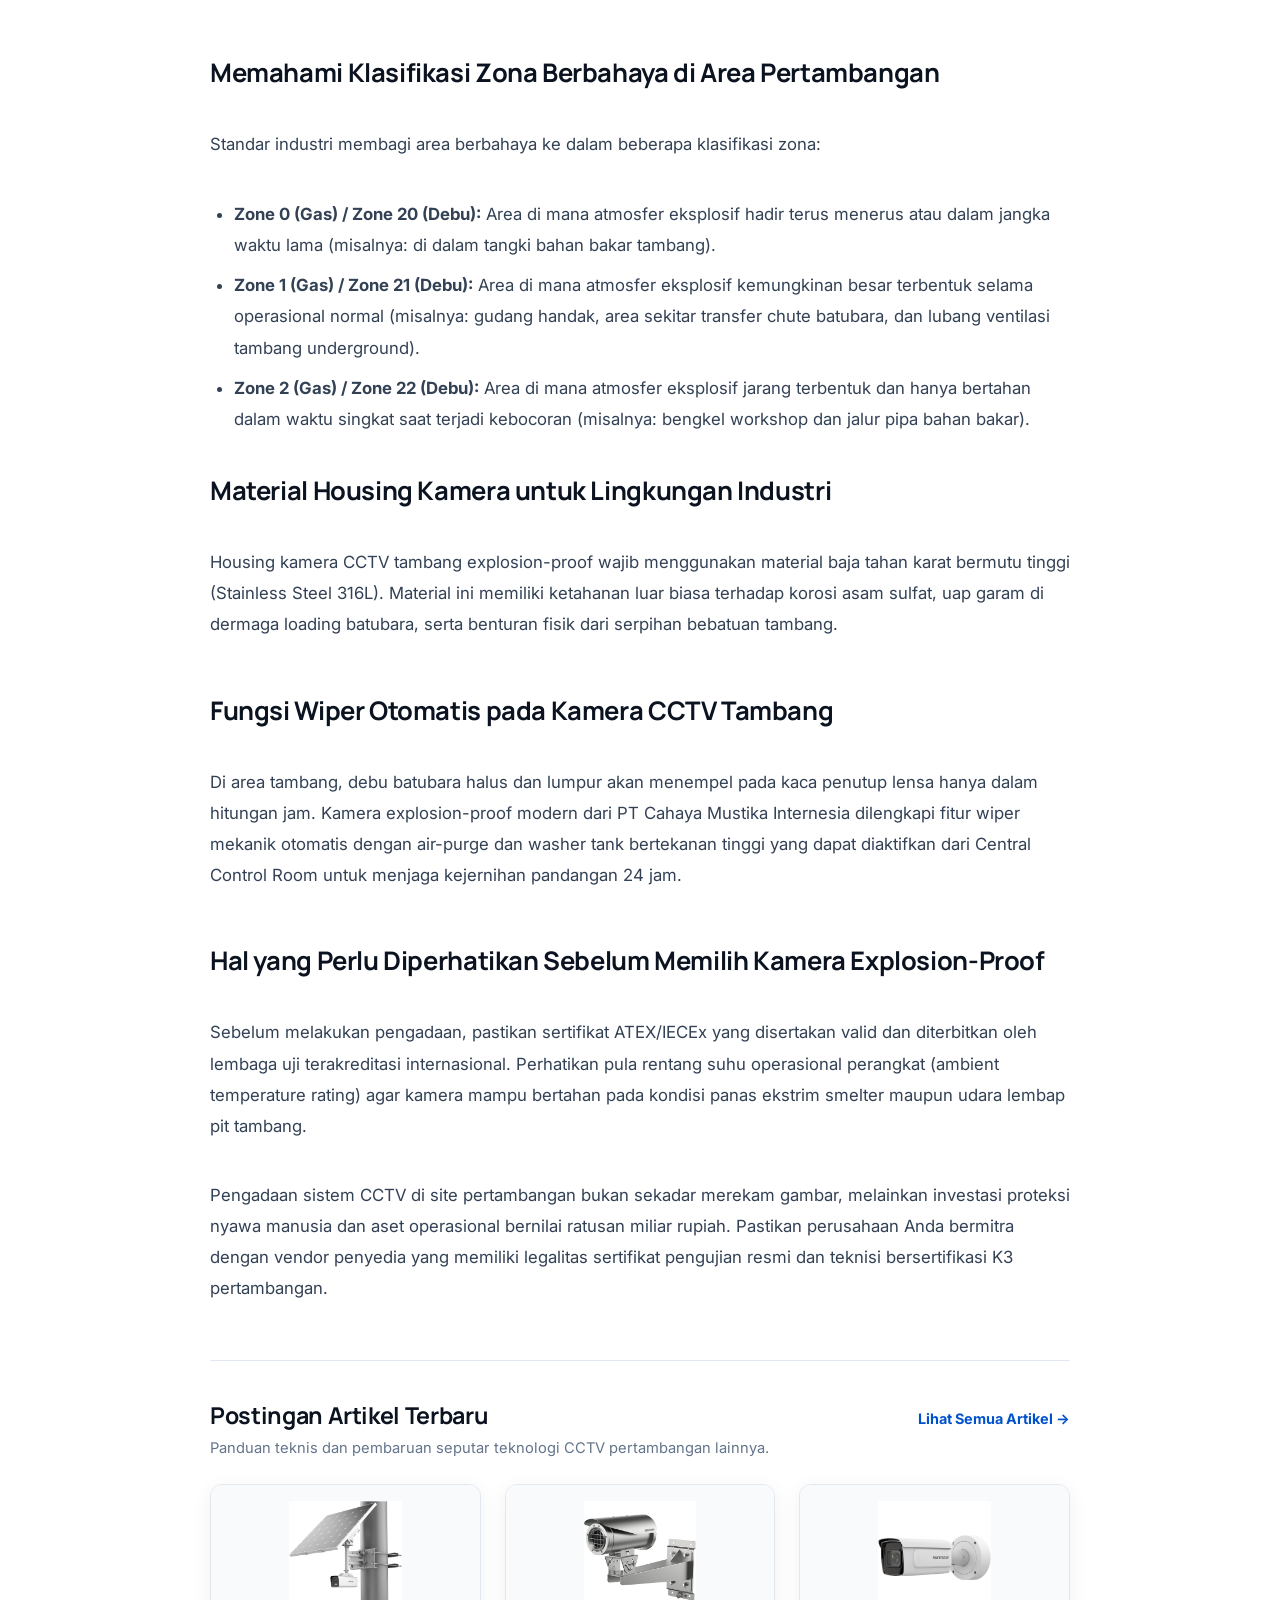
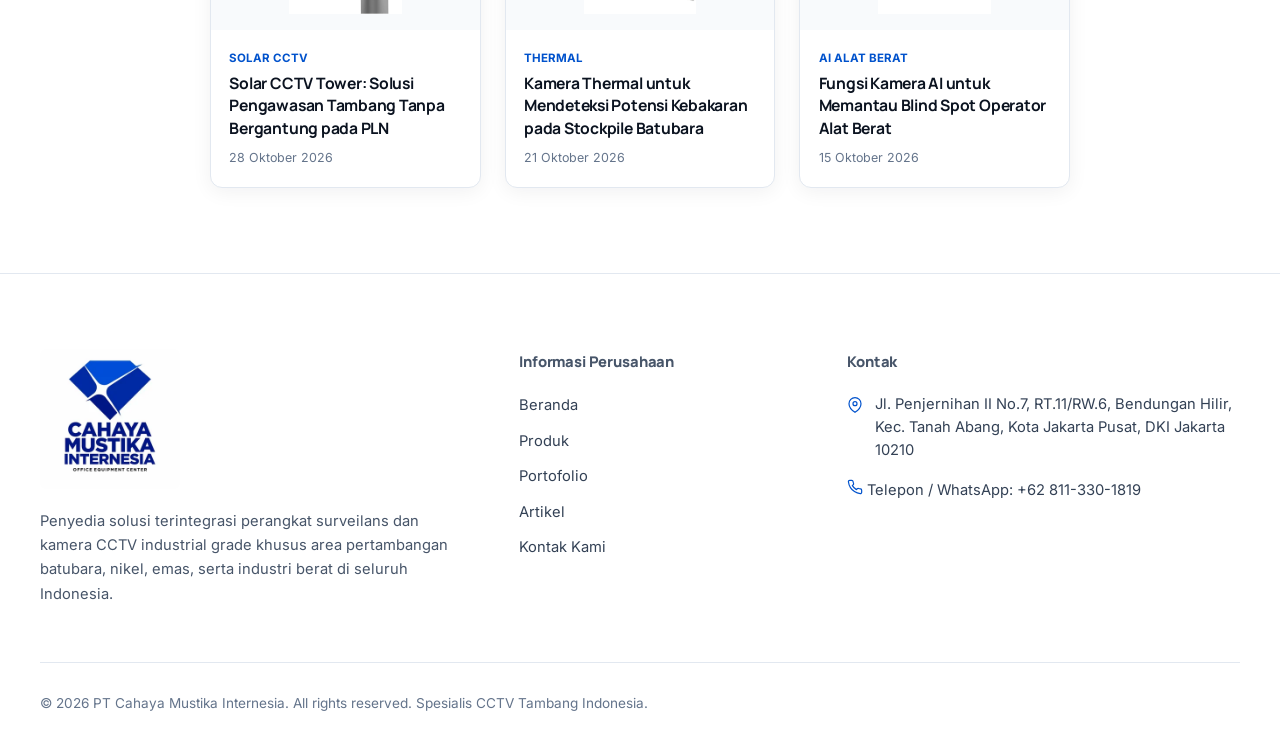
==== commit 749cab65: "Ganti produk DS-2TD2667T-15/P menjadi DS-2TD2466T-25X - Data produk, deskripsi, dan spesifikasi leng" ====
--- a/article-detail.html
+++ b/article-detail.html
@@ -206,7 +206,7 @@
             <!-- Card 2: Thermal -->
             <a href="article-detail.html?slug=thermal-stockpile-batubara" class="recent-article-card" style="text-decoration: none; background: #FFFFFF; border: 1px solid var(--line); border-radius: 12px; overflow: hidden; display: flex; flex-direction: column; box-shadow: var(--sh);">
               <div style="height: 145px; overflow: hidden; background: #0B1320;">
-                <img width="800" height="800" src="assets/produk/DS-2TD2667T-15P/gambar1.webp" class="thumb-product" alt="Kamera Thermal Stockpile" style="width: 100%; height: 100%; object-fit: cover;" loading="lazy">
+                <img width="800" height="800" src="assets/produk/DS-2TD2466T-25X/gambar1.webp" class="thumb-product" alt="Kamera Thermal Stockpile" style="width: 100%; height: 100%; object-fit: cover;" loading="lazy">
               </div>
               <div style="padding: 1.15rem; flex: 1; display: flex; flex-direction: column;">
                 <span style="font-size: 0.72rem; font-weight: 700; color: #0052CC; text-transform: uppercase; margin-bottom: 4px;">Thermal</span>
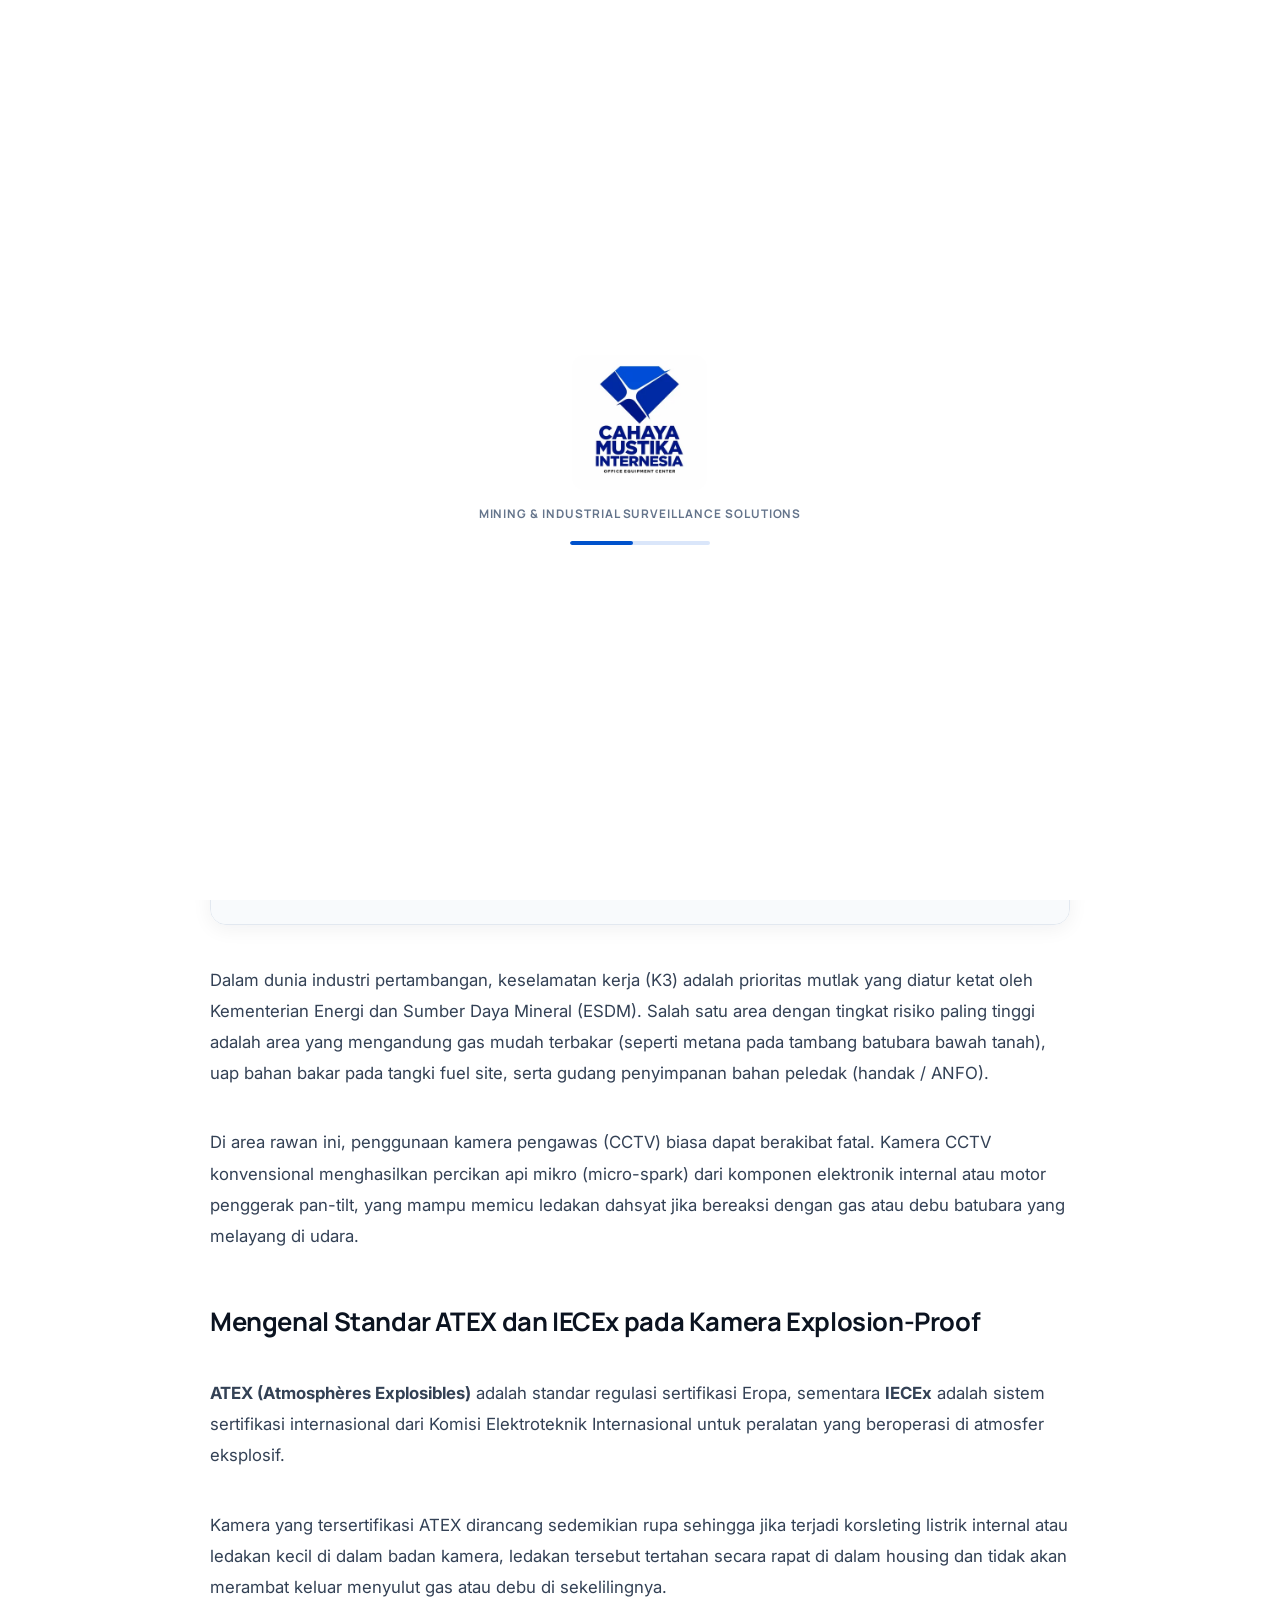
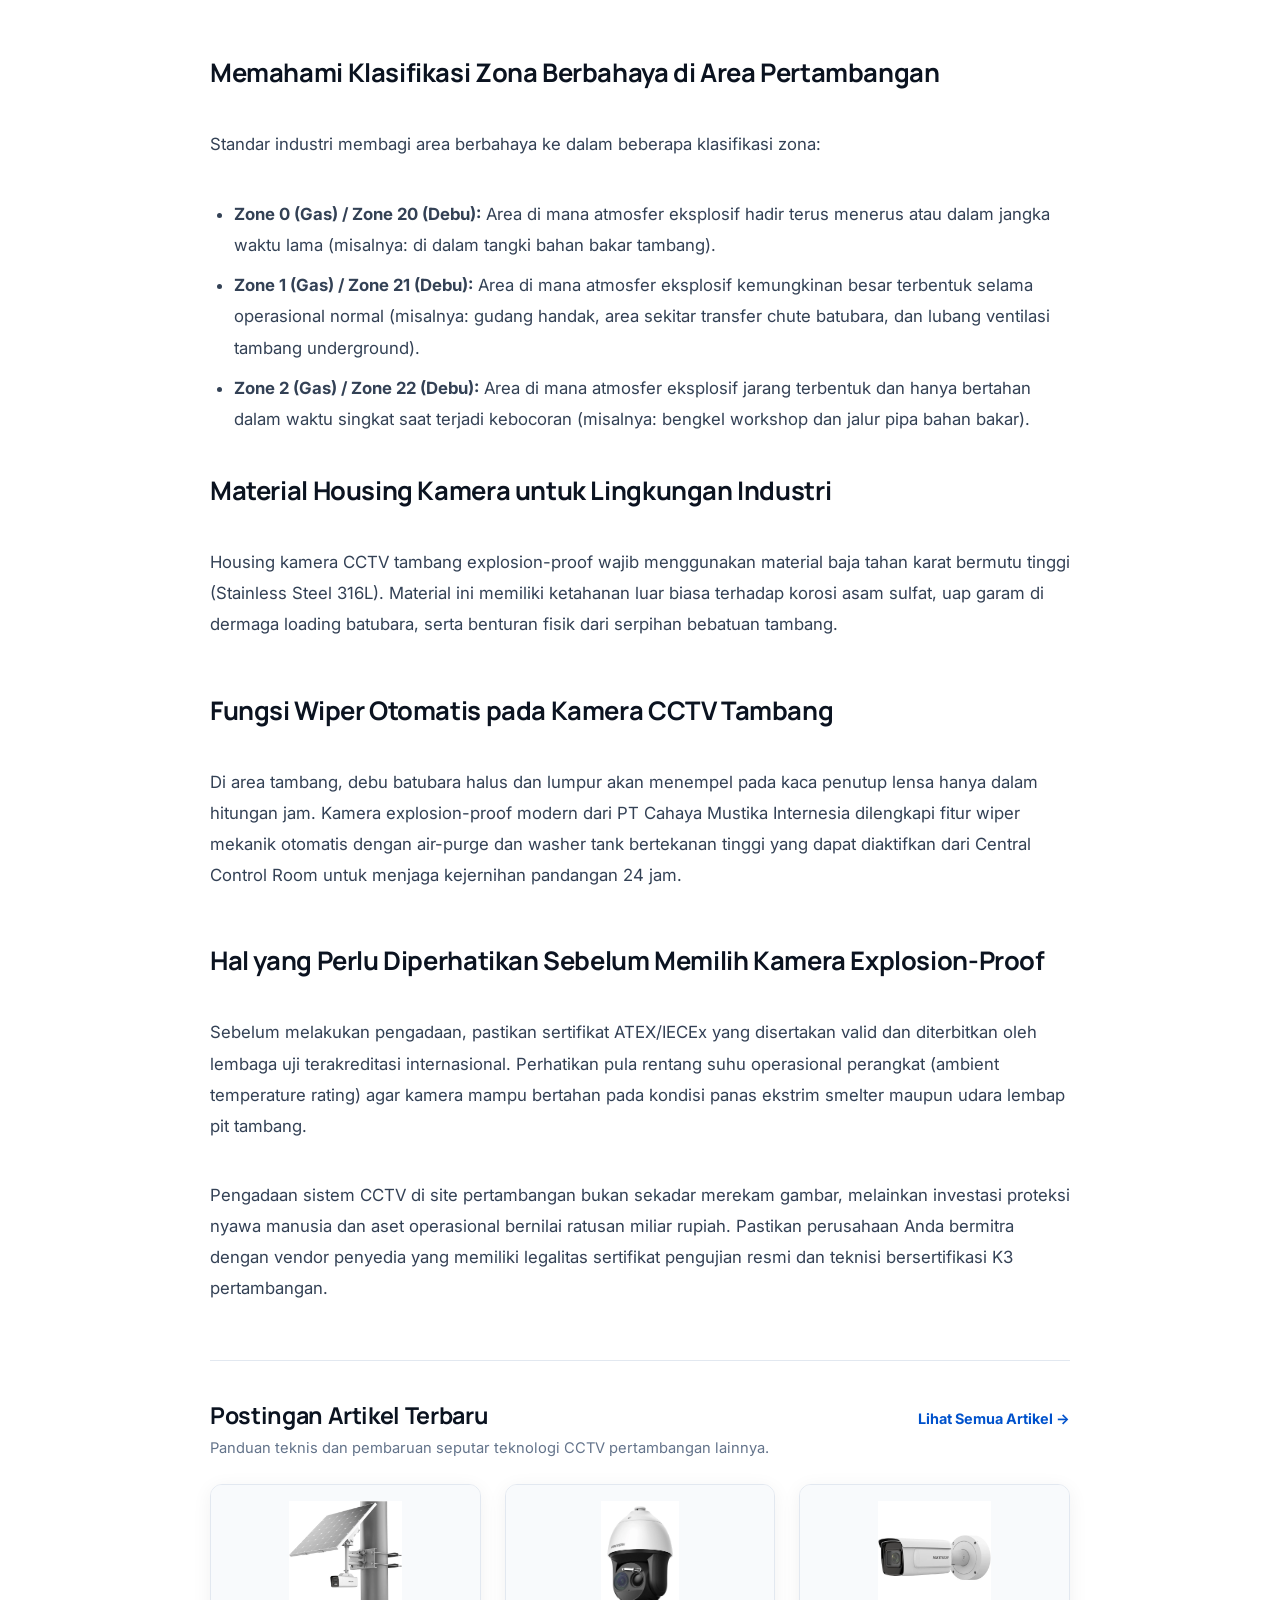
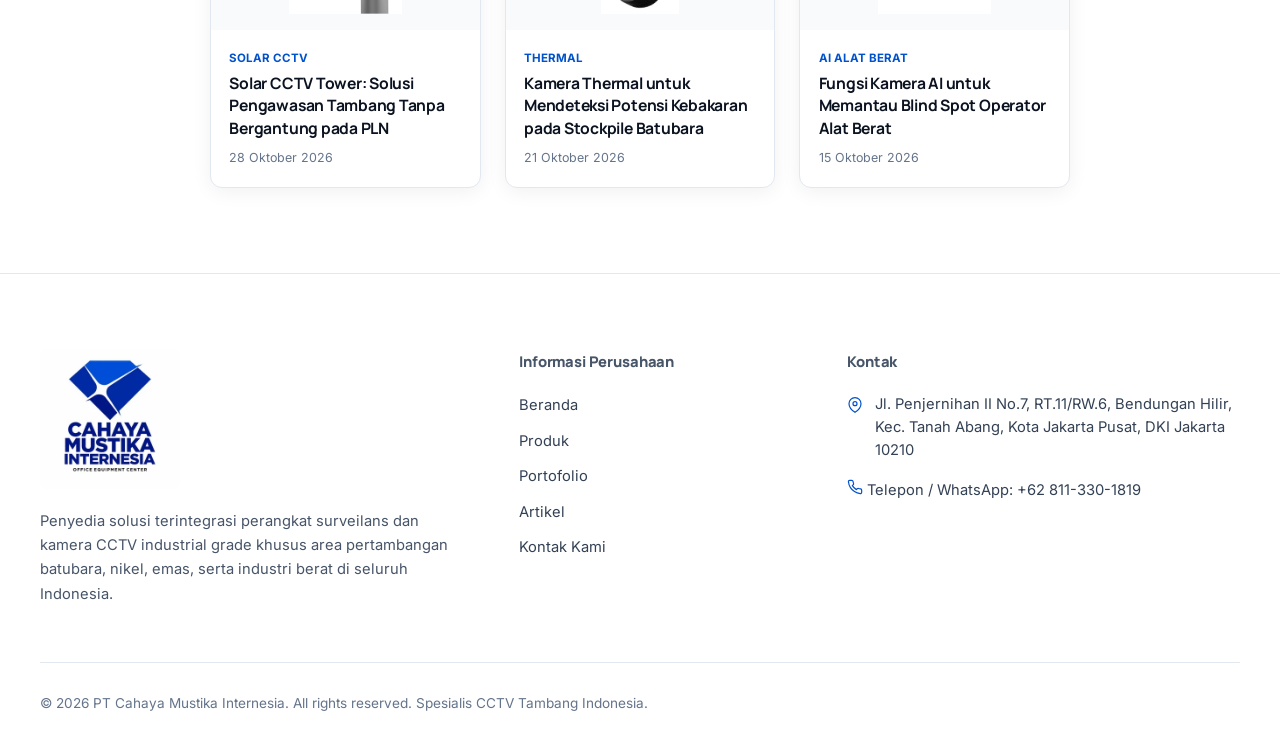
==== commit d5a7cb2b: "Rapikan katalog produk menjadi 15 model - Hapus DS-2DF4420WG-XEY dan DS-2TD2466T-25X - DS-2TD4167T-2" ====
--- a/article-detail.html
+++ b/article-detail.html
@@ -206,7 +206,7 @@
             <!-- Card 2: Thermal -->
             <a href="article-detail.html?slug=thermal-stockpile-batubara" class="recent-article-card" style="text-decoration: none; background: #FFFFFF; border: 1px solid var(--line); border-radius: 12px; overflow: hidden; display: flex; flex-direction: column; box-shadow: var(--sh);">
               <div style="height: 145px; overflow: hidden; background: #0B1320;">
-                <img width="800" height="800" src="assets/produk/DS-2TD2466T-25X/gambar1.webp" class="thumb-product" alt="Kamera Thermal Stockpile" style="width: 100%; height: 100%; object-fit: cover;" loading="lazy">
+                <img width="800" height="800" src="assets/produk/DS-2TD4167T-25W/gambar1.webp" class="thumb-product" alt="Kamera Thermal Stockpile" style="width: 100%; height: 100%; object-fit: cover;" loading="lazy">
               </div>
               <div style="padding: 1.15rem; flex: 1; display: flex; flex-direction: column;">
                 <span style="font-size: 0.72rem; font-weight: 700; color: #0052CC; text-transform: uppercase; margin-bottom: 4px;">Thermal</span>
